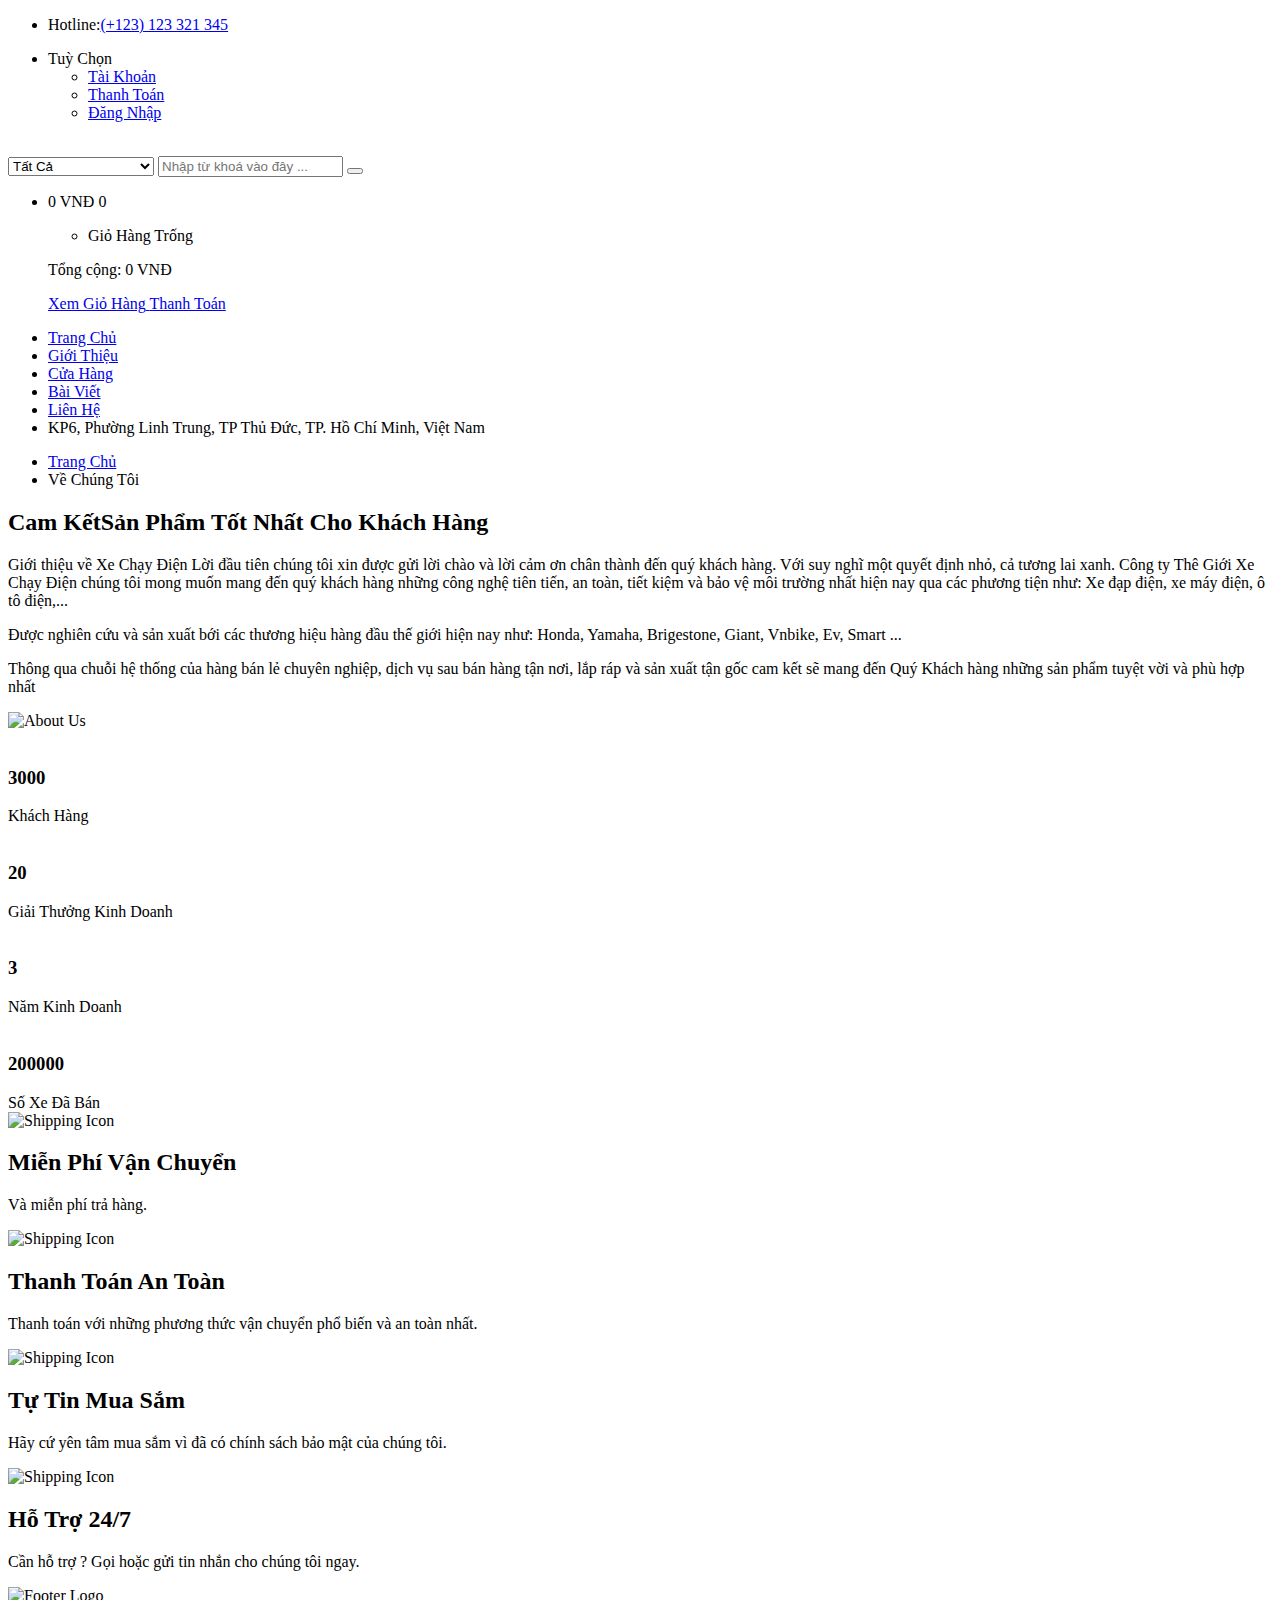
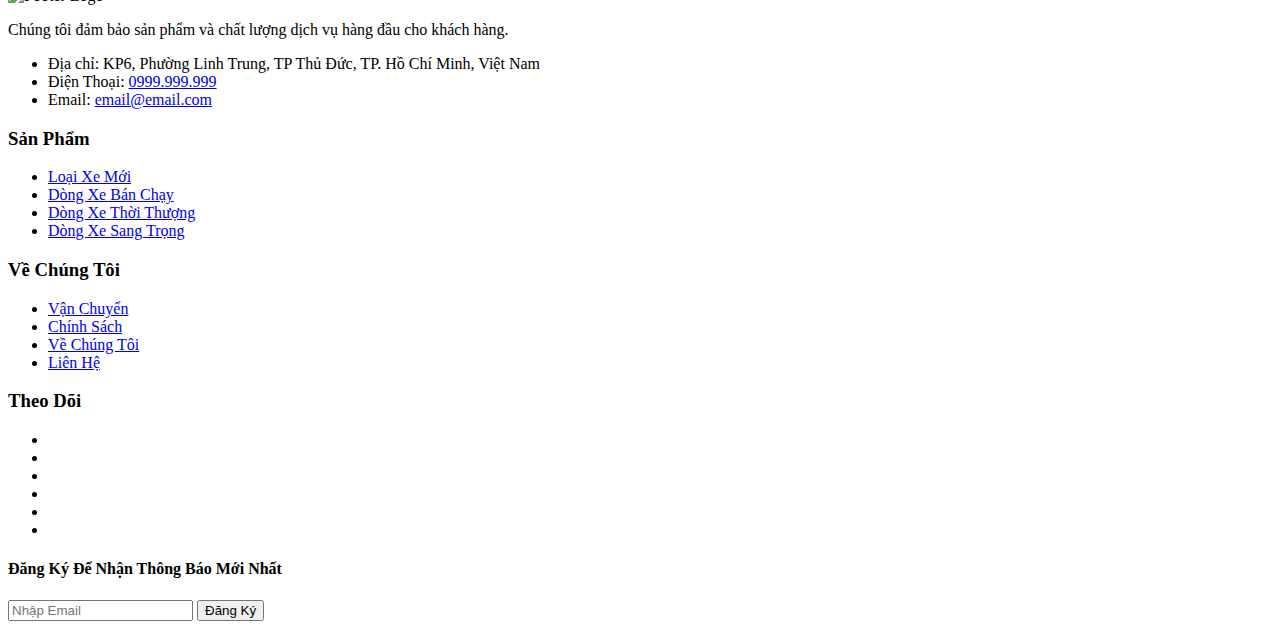
==== about-us.html @ d6931e8b "Thêm trang Giới Thiệu" ====
<!doctype html>
<html class="no-js" lang="zxx">
    
<!-- index-331:38-->
<head>
        <meta charset="utf-8">
        <meta http-equiv="x-ua-compatible" content="ie=edge">
        <title>Giới Thiệu</title>
        <meta name="description" content="">
        <meta name="viewport" content="width=device-width, initial-scale=1">
        <!-- Favicon -->
        <link rel="shortcut icon" type="image/x-icon" href="../images/favicon.png">
        <!-- Material Design Iconic Font-V2.2.0 -->
        <link rel="stylesheet" href="css/material-design-iconic-font.min.css">
        <!-- Font Awesome -->
        <link rel="stylesheet" href="css/font-awesome.min.css">
        <!-- Font Awesome Stars-->
        <link rel="stylesheet" href="css/fontawesome-stars.css">
        <!-- Meanmenu CSS -->
        <link rel="stylesheet" href="css/meanmenu.css">
        <!-- owl carousel CSS -->
        <link rel="stylesheet" href="css/owl.carousel.min.css">
        <!-- Slick Carousel CSS -->
        <link rel="stylesheet" href="css/slick.css">
        <!-- Animate CSS -->
        <link rel="stylesheet" href="css/animate.css">
        <!-- Jquery-ui CSS -->
        <link rel="stylesheet" href="css/jquery-ui.min.css">
        <!-- Venobox CSS -->
        <link rel="stylesheet" href="css/venobox.css">
        <!-- Nice Select CSS -->
        <link rel="stylesheet" href="css/nice-select.css">
        <!-- Magnific Popup CSS -->
        <link rel="stylesheet" href="css/magnific-popup.css">
        <!-- Bootstrap V4.1.3 Fremwork CSS -->
        <link rel="stylesheet" href="css/bootstrap.min.css">
        <!-- Helper CSS -->
        <link rel="stylesheet" href="css/helper.css">
        <!-- Main Style CSS -->
        <link rel="stylesheet" href="style.css">
        <link rel="stylesheet" href="css/responsive.css">
        <!-- Modernizr js -->
        <script src="js/vendor/modernizr-2.8.3.min.js"></script>
    </head>
    <body>
        <!-- Bắt đầu body -->
        <div class="body-wrapper">
            <!-- Header -->
            <header>
                <!-- Header-Top -->
                <div class="header-top">
                    <div class="container">
                        <div class="row">
                            <!-- Thành phần trái trên header-top -->
                            <div class="col-lg-3 col-md-4">
                                <div class="header-top-left">
                                    <ul class="phone-wrap">
                                        <li><span>Hotline:</span><a href="tel:0932003572">(+123) 123 321 345</a></li>
                                    </ul>
                                </div>
                            </div>
                            <!-- Thành phần phải trên header-top -->
                            <div class="col-lg-9 col-md-8">
                                <div class="header-top-right">
                                    <ul class="ht-menu">
                                        <!-- Tính năng -->
                                        <li>
                                            <div class="ht-setting-trigger"><span>Tuỳ Chọn</span></div>
                                            <div class="setting ht-setting">
                                                <ul class="ht-setting-list">
                                                    <li><a href="login.html">Tài Khoản</a></li>
                                                    <li><a href="checkout.html">Thanh Toán</a></li>
                                                    <li><a href="login.html">Đăng Nhập</a></li>
                                                </ul>
                                            </div>
                                        </li>
                                    </ul>
                                </div>
                            </div>
                        </div>
                    </div>
                </div>
                <!-- Bắt đầu header-main -->
                <div class="header-middle pl-sm-0 pr-sm-0 pl-xs-0 pr-xs-0">
                    <div class="container">
                        <div class="row">
                            <!-- Logo -->
                            <div class="col-lg-3">
                                <div class="logo pb-sm-30 pb-xs-30">
                                    <a href="trangchu.html">
                                        <img src="../images/menu/logo/1.png" alt="">
                                    </a>
                                </div>
                            </div>
                            <!-- Tìm kiếm -->
                            <div class="col-lg-9">
                                <form action="#" class="hm-searchbox">
                                    <select class="nice-select select-search-category">
                                        <option value="0">Tất Cả</option>                         
                                        <option value="10">Xe đạp điện Honda</option>                     
                                        <option value="17">Xe đạp điện Yamaha</option>                    
                                        <option value="20">Xe đạp điện Giant</option>                     
                                        <option value="21">Xe đạp điện Pega</option>                        
                                        <option value="22">Xe đạp điện DKBike</option>                
                                        <option value="23">Xe đạp điện Dibao</option>                     
                                        <option value="24">Xe đạp điện Xmen</option>                       
                                        <option value="25">Xe đạp điện Yadea</option>                        
                                    </select>
                                    <input type="text" placeholder="Nhập từ khoá vào đây ...">
                                    <button class="li-btn" type="submit"><i class="fa fa-search"></i></button>
                                </form>
                                <!-- Header Middle Searchbox Area End Here -->
                                <!-- Begin Header Middle Right Area -->
                                <div class="header-middle-right">
                                    <ul class="hm-menu">
                                    <!-- Begin Header Mini Cart Area -->
                                        <li class="hm-minicart">
                                            <div class="hm-minicart-trigger">
                                                <span class="item-icon"></span>
                                                <span class="item-text">0 VNĐ
                                                    <span class="cart-item-count">0</span>
                                                </span>
                                            </div>
                                            <span></span>
                                            <div class="minicart">
                                                <ul class="minicart-product-list">
                                                    <li>
                                                      <p>Giỏ Hàng Trống</p>
                                                    </li>
                                                </ul>
                                                <p class="minicart-total">Tổng cộng: <span>0 VNĐ</span></p>
                                                <div class="minicart-button">
                                                    <a href="checkout.html" class="li-button li-button-dark li-button-fullwidth li-button-sm">
                                                        <span>Xem Giỏ Hàng</span>
                                                    </a>
                                                    <a href="checkout.html" class="li-button li-button-fullwidth li-button-sm">
                                                        <span>Thanh Toán</span>
                                                    </a>
                                                </div>
                                            </div>
                                        </li>
                                        <!-- Header Mini Cart Area End Here -->
                                    </ul>
                                </div>
                                <!-- Header Middle Right Area End Here -->
                            </div>
                            <!-- Header Middle Right Area End Here -->
                        </div>
                    </div>
                </div>
                <!-- Header Middle Area End Here -->
                <!-- Begin Header Bottom Area -->
                <div class="header-bottom header-sticky stick d-none d-lg-block d-xl-block">
                    <div class="container">
                        <div class="row">
                            <div class="col-lg-12">
                                <!-- Begin Header Bottom Menu Area -->
                                <div class="hb-menu hb-menu-2">
                                    <nav>
                                        <ul>
                                        <li><a href="trangchu.html">Trang Chủ</a></li>
                                        <li><a href="about-us.html">Giới Thiệu</a></li>
                                        <li><a href="shop.html">Cửa Hàng</a></li>
                                        <li><a href="blogshop.html">Bài Viết</a>
                                        <li><a href="contact.html">Liên Hệ</a></li>
                                        <li class="hb-info f-right p-0 d-sm-none d-lg-block">
                                            <span>KP6, Phường Linh Trung, TP Thủ Đức, TP. Hồ Chí Minh, Việt Nam</span>
                                        </li>
                                            <!-- Header Bottom Menu Information Area End Here -->
                                        </ul>
                                    </nav>
                                </div>
                                <!-- Header Bottom Menu Area End Here -->
                            </div>
                        </div>
                    </div>
                </div>
                <!-- Header Bottom Area End Here -->
                <!-- Begin Mobile Menu Area -->
                <div class="mobile-menu-area d-lg-none d-xl-none col-12">
                    <div class="container"> 
                        <div class="row">
                            <div class="mobile-menu">
                            </div>
                        </div>
                    </div>
                </div>
                <!-- Mobile Menu Area End Here -->
            </header>
            <!-- Header Area End Here -->
            <!-- Begin Li's Breadcrumb Area -->
            <div class="breadcrumb-area">
                <div class="container">
                    <div class="breadcrumb-content">
                        <ul>
                            <li><a href="trangchu.html">Trang Chủ</a></li>
                            <li class="active">Về Chúng Tôi</li>
                        </ul>
                    </div>
                </div>
            </div>
            <!-- Li's Breadcrumb Area End Here -->
            <!-- about wrapper start -->
            <div class="about-us-wrapper pt-60 pb-40">
                <div class="container">
                    <div class="row">
                        <!-- About Text Start -->
                        <div class="col-lg-6 order-last order-lg-first">
                            <div class="about-text-wrap">
                                <h2><span>Cam Kết</span>Sản Phẩm Tốt Nhất Cho Khách Hàng</h2>
                                <p>Giới thiệu về Xe Chạy Điện
                                    Lời đầu tiên chúng tôi xin được gửi lời chào và lời cảm ơn chân thành đến quý khách hàng. Với suy nghĩ một quyết định nhỏ, cả tương lai xanh. Công ty Thê Giới Xe Chạy Điện chúng tôi mong muốn mang đến quý khách hàng những công nghệ tiên tiến, an toàn, tiết kiệm và bảo vệ môi trường nhất hiện nay qua các phương tiện như: Xe đạp điện, xe máy điện, ô tô điện,...
                                </p>
                                <p>Được nghiên cứu và sản xuất bới các thương hiệu hàng đầu thế giới hiện nay như: Honda, Yamaha, Brigestone, Giant, Vnbike, Ev, Smart ...</p>
                                <p> Thông qua chuỗi hệ thống của hàng bán lẻ chuyên nghiệp, dịch vụ sau bán hàng tận nơi, lắp ráp và sản xuất tận gốc cam kết sẽ mang đến Quý Khách hàng những sản phẩm tuyệt vời và phù hợp nhất</p>
                            </div>
                        </div>
                        <!-- About Text End -->
                        <!-- About Image Start -->
                        <div class="col-lg-5 col-md-10">
                            <div class="about-image-wrap">
                                <img class="img-full" src="images/product/large-size/13.jpg" alt="About Us" />
                            </div>
                        </div>
                        <!-- About Image End -->
                    </div>
                </div>
            </div>
            <!-- about wrapper end -->
            <!-- Begin Counterup Area -->
            <div class="counterup-area">
                <div class="container-fluid p-0">
                    <div class="row no-gutters">
                        <div class="col-lg-3 col-md-6">
                            <!-- Begin Limupa Counter Area -->
                            <div class="limupa-counter white-smoke-bg">
                                <div class="container">
                                    <div class="counter-img">
                                        <img src="images/about-us/icon/1.png" alt="">
                                    </div>
                                    <div class="counter-info">
                                        <div class="counter-number">
                                            <h3 class="counter">3000</h3>
                                        </div>
                                        <div class="counter-text">
                                            <span>Khách Hàng</span>
                                        </div>
                                    </div>
                                </div>
                            </div>
                            <!-- limupa Counter Area End Here -->
                        </div>
                        <div class="col-lg-3 col-md-6">
                            <!-- Begin limupa Counter Area -->
                            <div class="limupa-counter gray-bg">
                                <div class="counter-img">
                                    <img src="images/about-us/icon/2.png" alt="">
                                </div>
                                <div class="counter-info">
                                    <div class="counter-number">
                                        <h3 class="counter">20</h3>
                                    </div>
                                    <div class="counter-text">
                                        <span>Giải Thưởng Kinh Doanh</span>
                                    </div>
                                </div>
                            </div>
                            <!-- limupa Counter Area End Here -->
                        </div>
                        <div class="col-lg-3 col-md-6">
                            <!-- Begin limupa Counter Area -->
                            <div class="limupa-counter white-smoke-bg">
                                <div class="counter-img">
                                    <img src="images/about-us/icon/3.png" alt="">
                                </div>
                                <div class="counter-info">
                                    <div class="counter-number">
                                        <h3 class="counter">3</h3>
                                    </div>
                                    <div class="counter-text">
                                        <span>Năm Kinh Doanh</span>
                                    </div>
                                </div>
                            </div>
                            <!-- limupa Counter Area End Here -->
                        </div>
                        <div class="col-lg-3 col-md-6">
                            <!-- Begin limupa Counter Area -->
                            <div class="limupa-counter gray-bg">
                                <div class="counter-img">
                                    <img src="images/about-us/icon/4.png" alt="">
                                </div>
                                <div class="counter-info">
                                    <div class="counter-number">
                                        <h3 class="counter">200000</h3>
                                    </div>
                                    <div class="counter-text">
                                        <span>Số Xe Đã Bán</span>
                                    </div>
                                </div>
                            </div>
                            <!-- limupa Counter Area End Here -->
                        </div>
                    </div>
                </div>
            </div>
            <!-- Counterup Area End Here -->
         <!-- Begin Footer Area -->
         <div class="footer">
            <!-- Begin Footer Static Top Area -->
            <div class="footer-static-top footer-static-top-3 pt-xs-50 pb-xs-10">
                <div class="container">
                    <!-- Begin Footer Shipping Area -->
                    <div class="footer-shipping pb-xs-0">
                        <div class="row">
                            <!-- Begin Li's Shipping Inner Box Area -->
                            <div class="col-lg-3 col-md-3 col-sm-6 pb-xs-45">
                                <div class="li-shipping-inner-box">
                                    <div class="shipping-icon">
                                        <img src="images/shipping-icon/1.png" alt="Shipping Icon">
                                    </div>
                                    <div class="shipping-text">
                                        <h2>Miễn Phí Vận Chuyển</h2>
                                        <p>Và miễn phí trả hàng.</p>
                                    </div>
                                </div>
                            </div>
                            <!-- Li's Shipping Inner Box Area End Here -->
                            <!-- Begin Li's Shipping Inner Box Area -->
                            <div class="col-lg-3 col-md-3 col-sm-6 pb-xs-45">
                                <div class="li-shipping-inner-box">
                                    <div class="shipping-icon">
                                        <img src="images/shipping-icon/2.png" alt="Shipping Icon">
                                    </div>
                                    <div class="shipping-text">
                                        <h2>Thanh Toán An Toàn</h2>
                                        <p>Thanh toán với những phương thức vận chuyển phổ biến và an toàn nhất.</p>
                                    </div>
                                </div>
                            </div>
                            <!-- Li's Shipping Inner Box Area End Here -->
                            <!-- Begin Li's Shipping Inner Box Area -->
                            <div class="col-lg-3 col-md-3 col-sm-6 pb-xs-45">
                                <div class="li-shipping-inner-box">
                                    <div class="shipping-icon">
                                        <img src="images/shipping-icon/3.png" alt="Shipping Icon">
                                    </div>
                                    <div class="shipping-text">
                                        <h2>Tự Tin Mua Sắm</h2>
                                        <p>Hãy cứ yên tâm mua sắm vì đã có chính sách bảo mật của chúng tôi.</p>
                                    </div>
                                </div>
                            </div>
                            <!-- Li's Shipping Inner Box Area End Here -->
                            <!-- Begin Li's Shipping Inner Box Area -->
                            <div class="col-lg-3 col-md-3 col-sm-6">
                                <div class="li-shipping-inner-box last-child">
                                    <div class="shipping-icon">
                                        <img src="images/shipping-icon/4.png" alt="Shipping Icon">
                                    </div>
                                    <div class="shipping-text">
                                        <h2>Hỗ Trợ 24/7</h2>
                                        <p>Cần hỗ trợ ? Gọi hoặc gửi tin nhắn cho chúng tôi ngay.</p>
                                    </div>
                                </div>
                            </div>
                            <!-- Li's Shipping Inner Box Area End Here -->
                        </div>
                    </div>
                    <!-- Footer Shipping Area End Here -->
                </div>
            </div>
            <!-- Footer Static Top Area End Here -->
            <!-- Begin Footer Static Middle Area -->
            <div class="footer-static-middle">
                <div class="container">
                    <div class="footer-logo-wrap pt-50 pb-35">
                        <div class="row">
                            <!-- Begin Footer Logo Area -->
                            <div class="col-lg-4 col-md-6">
                                <div class="footer-logo">
                                    <img src="../images/menu/logo/1.jpg" alt="Footer Logo">
                                    <p class="info">
                                        Chúng tôi đảm bảo sản phẩm và chất lượng dịch vụ hàng đầu cho khách hàng.
                                    </p>
                                </div>
                                <ul class="des">
                                    <li>
                                        <span>Địa chỉ: </span>
                                        KP6, Phường Linh Trung, TP Thủ Đức, TP. Hồ Chí Minh, Việt Nam
                                    </li>
                                    <li>
                                        <span>Điện Thoại: </span>
                                        <a href="#">0999.999.999</a>
                                    </li>
                                    <li>
                                        <span>Email: </span>
                                        <a href="mailto://info@yourdomain.com">email@email.com</a>
                                    </li>
                                </ul>
                            </div>
                            <!-- Footer Logo Area End Here -->
                            <!-- Begin Footer Block Area -->
                            <div class="col-lg-2 col-md-3 col-sm-6">
                                <div class="footer-block">
                                    <h3 class="footer-block-title">Sản Phẩm</h3>
                                    <ul>
                                        <li><a href="#">Loại Xe Mới</a></li>
                                        <li><a href="#">Dòng Xe Bán Chạy</a></li>
                                        <li><a href="#">Dòng Xe Thời Thượng</a></li>
                                        <li><a href="#">Dòng Xe Sang Trọng</a></li>
                                    </ul>
                                </div>
                            </div>
                            <!-- Footer Block Area End Here -->
                            <!-- Begin Footer Block Area -->
                            <div class="col-lg-2 col-md-3 col-sm-6">
                                <div class="footer-block">
                                    <h3 class="footer-block-title">Về Chúng Tôi</h3>
                                    <ul>
                                        <li><a href="#">Vận Chuyển</a></li>
                                        <li><a href="#">Chính Sách</a></li>
                                        <li><a href="#">Về Chúng Tôi</a></li>
                                        <li><a href="#">Liên Hệ</a></li>
                                    </ul>
                                </div>
                            </div>
                            <!-- Footer Block Area End Here -->
                            <!-- Begin Footer Block Area -->
                            <div class="col-lg-4">
                                <div class="footer-block">
                                    <h3 class="footer-block-title">Theo Dõi</h3>
                                    <ul class="social-link">
                                        <li class="twitter">
                                            <a href="https://twitter.com/" data-toggle="tooltip" target="_blank" title="Twitter">
                                                <i class="fa fa-twitter"></i>
                                            </a>
                                        </li>
                                        <li class="rss">
                                            <a href="https://rss.com/" data-toggle="tooltip" target="_blank" title="RSS">
                                                <i class="fa fa-rss"></i>
                                            </a>
                                        </li>
                                        <li class="google-plus">
                                            <a href="https://www.plus.google.com/discover" data-toggle="tooltip" target="_blank" title="Google +">
                                                <i class="fa fa-google-plus"></i>
                                            </a>
                                        </li>
                                        <li class="facebook">
                                            <a href="https://www.facebook.com/" data-toggle="tooltip" target="_blank" title="Facebook">
                                                <i class="fa fa-facebook"></i>
                                            </a>
                                        </li>
                                        <li class="youtube">
                                            <a href="https://www.youtube.com/" data-toggle="tooltip" target="_blank" title="Youtube">
                                                <i class="fa fa-youtube"></i>
                                            </a>
                                        </li>
                                        <li class="instagram">
                                            <a href="https://www.instagram.com/" data-toggle="tooltip" target="_blank" title="Instagram">
                                                <i class="fa fa-instagram"></i>
                                            </a>
                                        </li>
                                    </ul>
                                </div>
                                <!-- Begin Footer Newsletter Area -->
                                <div class="footer-newsletter">
                                    <h4>Đăng Ký Để Nhận Thông Báo Mới Nhất</h4>
                                    <form action="#" method="post" id="mc-embedded-subscribe-form" name="mc-embedded-subscribe-form" class="footer-subscribe-form validate" target="_blank" novalidate>
                                       <div id="mc_embed_signup_scroll">
                                          <div id="mc-form" class="mc-form subscribe-form form-group" >
                                            <input id="mc-email" type="email" autocomplete="off" placeholder="Nhập Email" />
                                            <button  class="btn" id="mc-submit">Đăng Ký</button>
                                          </div>
                                       </div>
                                    </form>
                                </div>
                                <!-- Footer Newsletter Area End Here -->
                            </div>
                            <!-- Footer Block Area End Here -->
        </div>
        <!-- Body Wrapper End Here -->
        <!-- jQuery-V1.12.4 -->
        <script src="js/vendor/jquery-1.12.4.min.js"></script>
        <!-- Popper js -->
        <script src="js/vendor/popper.min.js"></script>
        <!-- Bootstrap V4.1.3 Fremwork js -->
        <script src="js/bootstrap.min.js"></script>
        <!-- Ajax Mail js -->
        <script src="js/ajax-mail.js"></script>
        <!-- Meanmenu js -->
        <script src="js/jquery.meanmenu.min.js"></script>
        <!-- Wow.min js -->
        <script src="js/wow.min.js"></script>
        <!-- Slick Carousel js -->
        <script src="js/slick.min.js"></script>
        <!-- Owl Carousel-2 js -->
        <script src="js/owl.carousel.min.js"></script>
        <!-- Magnific popup js -->
        <script src="js/jquery.magnific-popup.min.js"></script>
        <!-- Isotope js -->
        <script src="js/isotope.pkgd.min.js"></script>
        <!-- Imagesloaded js -->
        <script src="js/imagesloaded.pkgd.min.js"></script>
        <!-- Mixitup js -->
        <script src="js/jquery.mixitup.min.js"></script>
        <!-- Countdown -->
        <script src="js/jquery.countdown.min.js"></script>
        <!-- Counterup -->
        <script src="js/jquery.counterup.min.js"></script>
        <!-- Waypoints -->
        <script src="js/waypoints.min.js"></script>
        <!-- Barrating -->
        <script src="js/jquery.barrating.min.js"></script>
        <!-- Jquery-ui -->
        <script src="js/jquery-ui.min.js"></script>
        <!-- Venobox -->
        <script src="js/venobox.min.js"></script>
        <!-- Nice Select js -->
        <script src="js/jquery.nice-select.min.js"></script>
        <!-- ScrollUp js -->
        <script src="js/scrollUp.min.js"></script>
        <!-- Main/Activator js -->
        <script src="js/main.js"></script>
    </body>

<!-- about-us32:14-->
</html>
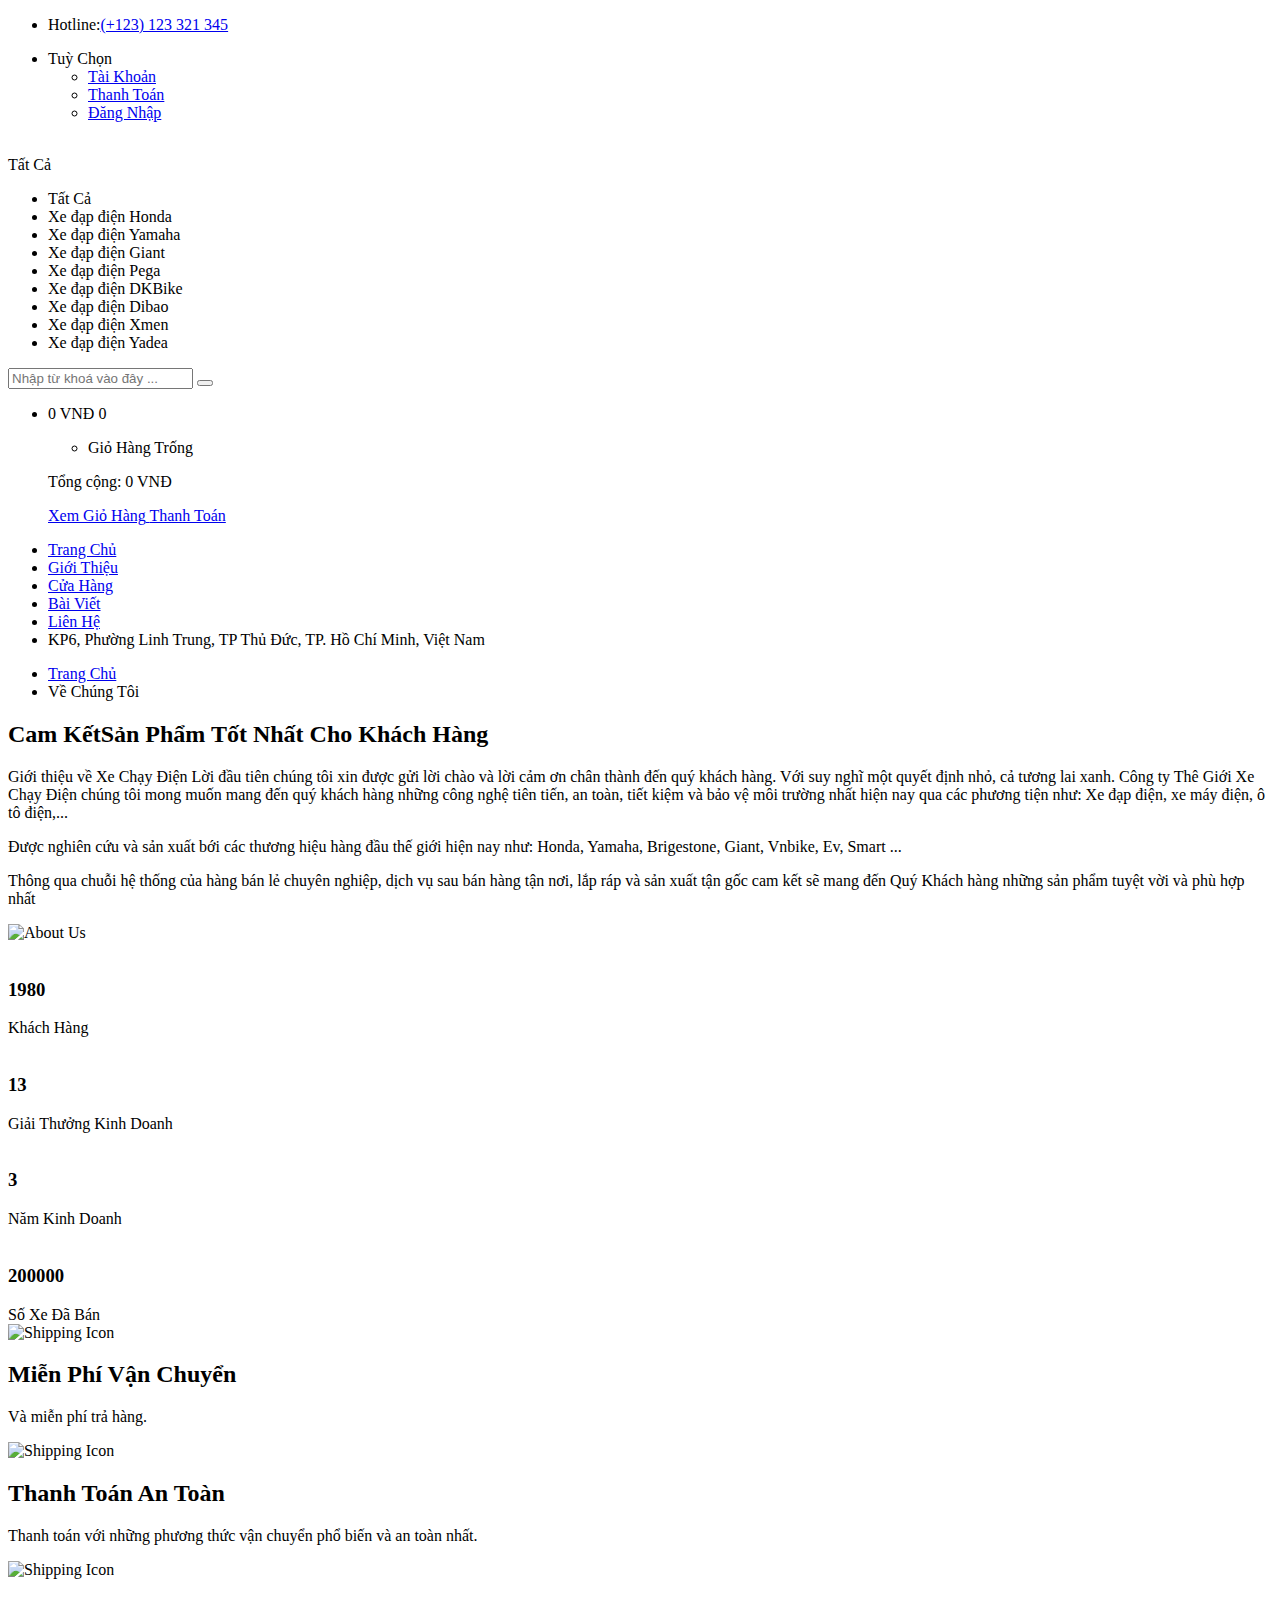
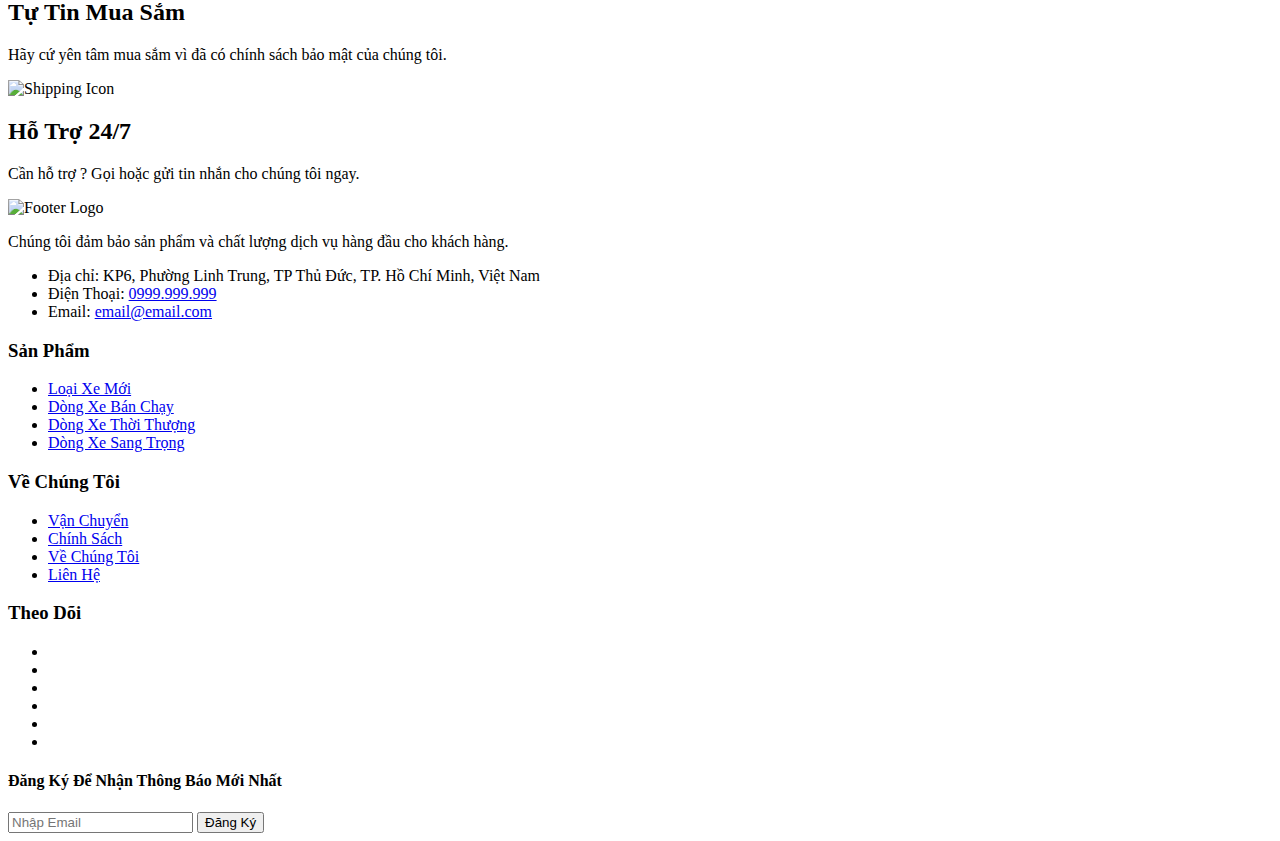
==== commit d2f19474: "Update about-us.html" ====
--- a/about-us.html
+++ b/about-us.html
@@ -161,7 +161,7 @@
                                         <li><a href="trangchu.html">Trang Chủ</a></li>
                                         <li><a href="about-us.html">Giới Thiệu</a></li>
                                         <li><a href="shop.html">Cửa Hàng</a></li>
-                                        <li><a href="blogshop.html">Bài Viết</a>
+                                        <li><a href="blogspots.html">Bài Viết</a>
                                         <li><a href="contact.html">Liên Hệ</a></li>
                                         <li class="hb-info f-right p-0 d-sm-none d-lg-block">
                                             <span>KP6, Phường Linh Trung, TP Thủ Đức, TP. Hồ Chí Minh, Việt Nam</span>
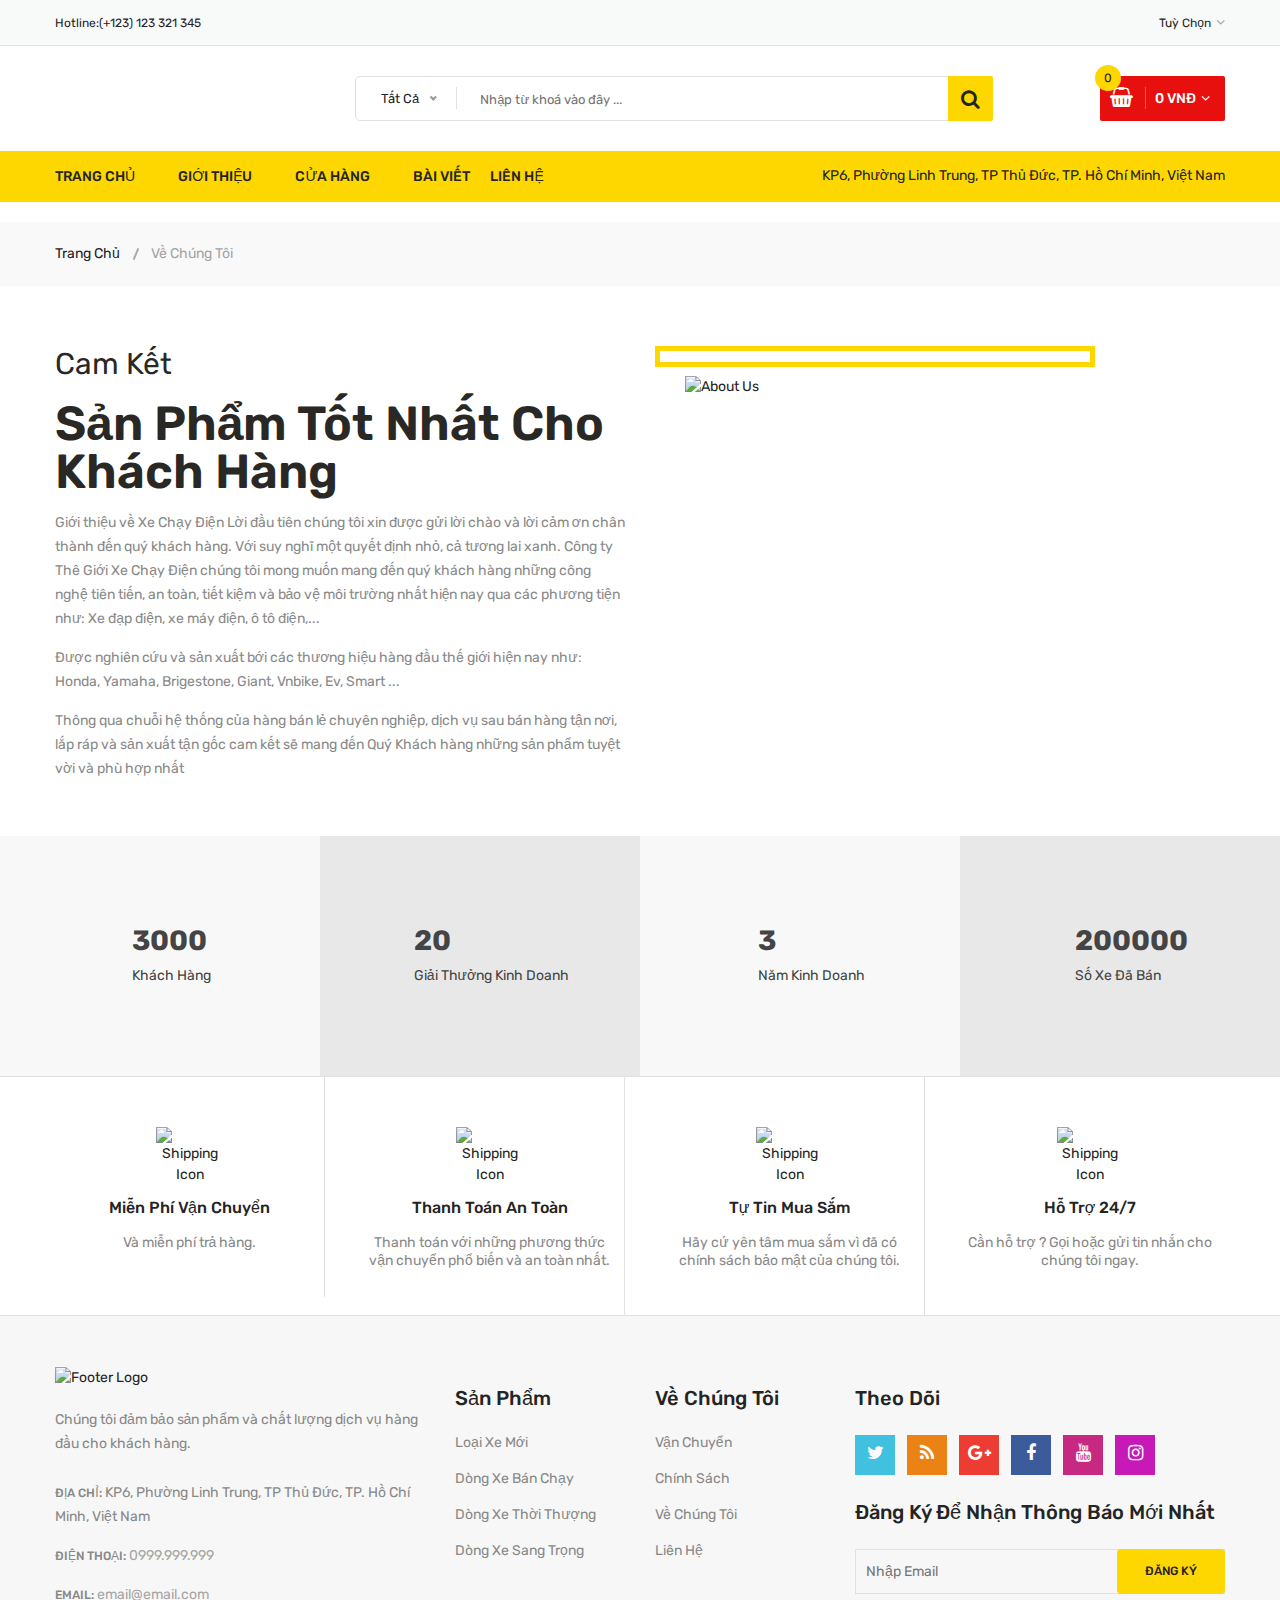
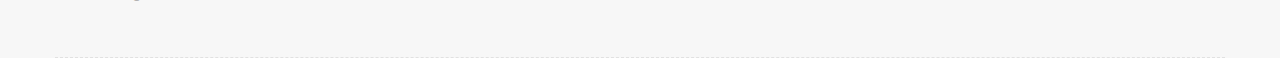
==== commit b0b1bcbf: "chỉnh sửa các trang html" ====
--- a/about-us.html
+++ b/about-us.html
@@ -130,7 +130,7 @@
                                                 </ul>
                                                 <p class="minicart-total">Tổng cộng: <span>0 VNĐ</span></p>
                                                 <div class="minicart-button">
-                                                    <a href="checkout.html" class="li-button li-button-dark li-button-fullwidth li-button-sm">
+                                                    <a href="shopping-cart.html" class="li-button li-button-dark li-button-fullwidth li-button-sm">
                                                         <span>Xem Giỏ Hàng</span>
                                                     </a>
                                                     <a href="checkout.html" class="li-button li-button-fullwidth li-button-sm">
@@ -219,7 +219,7 @@
                         <!-- About Image Start -->
                         <div class="col-lg-5 col-md-10">
                             <div class="about-image-wrap">
-                                <img class="img-full" src="images/product/large-size/13.jpg" alt="About Us" />
+                                <img class="img-full" src="images/product/xe/1.jpg" alt="About Us" />
                             </div>
                         </div>
                         <!-- About Image End -->
--- a/css/material-design-iconic-font.min.css
+++ b/css/material-design-iconic-font.min.css
@@ -0,0 +1 @@
+@font-face{font-family:Material-Design-Iconic-Font;src:url(../fonts/Material-Design-Iconic-Fontd1f1.woff2?v=2.2.0) format('woff2'),url(../fonts/Material-Design-Iconic-Fontd1f1.woff?v=2.2.0) format('woff'),url(../fonts/Material-Design-Iconic-Fontd1f1.ttf?v=2.2.0) format('truetype')}.zmdi{display:inline-block;font:normal normal normal 14px/1 'Material-Design-Iconic-Font';font-size:inherit;text-rendering:auto;-webkit-font-smoothing:antialiased;-moz-osx-font-smoothing:grayscale}.zmdi-hc-lg{font-size:1.33333333em;line-height:.75em;vertical-align:-15%}.zmdi-hc-2x{font-size:2em}.zmdi-hc-3x{font-size:3em}.zmdi-hc-4x{font-size:4em}.zmdi-hc-5x{font-size:5em}.zmdi-hc-fw{width:1.28571429em;text-align:center}.zmdi-hc-ul{padding-left:0;margin-left:2.14285714em;list-style-type:none}.zmdi-hc-ul>li{position:relative}.zmdi-hc-li{position:absolute;left:-2.14285714em;width:2.14285714em;top:.14285714em;text-align:center}.zmdi-hc-li.zmdi-hc-lg{left:-1.85714286em}.zmdi-hc-border{padding:.1em .25em;border:solid .1em #9e9e9e;border-radius:2px}.zmdi-hc-border-circle{padding:.1em .25em;border:solid .1em #9e9e9e;border-radius:50%}.zmdi.pull-left{float:left;margin-right:.15em}.zmdi.pull-right{float:right;margin-left:.15em}.zmdi-hc-spin{-webkit-animation:zmdi-spin 1.5s infinite linear;animation:zmdi-spin 1.5s infinite linear}.zmdi-hc-spin-reverse{-webkit-animation:zmdi-spin-reverse 1.5s infinite linear;animation:zmdi-spin-reverse 1.5s infinite linear}@-webkit-keyframes zmdi-spin{0%{-webkit-transform:rotate(0deg);transform:rotate(0deg)}100%{-webkit-transform:rotate(359deg);transform:rotate(359deg)}}@keyframes zmdi-spin{0%{-webkit-transform:rotate(0deg);transform:rotate(0deg)}100%{-webkit-transform:rotate(359deg);transform:rotate(359deg)}}@-webkit-keyframes zmdi-spin-reverse{0%{-webkit-transform:rotate(0deg);transform:rotate(0deg)}100%{-webkit-transform:rotate(-359deg);transform:rotate(-359deg)}}@keyframes zmdi-spin-reverse{0%{-webkit-transform:rotate(0deg);transform:rotate(0deg)}100%{-webkit-transform:rotate(-359deg);transform:rotate(-359deg)}}.zmdi-hc-rotate-90{-webkit-transform:rotate(90deg);-ms-transform:rotate(90deg);transform:rotate(90deg)}.zmdi-hc-rotate-180{-webkit-transform:rotate(180deg);-ms-transform:rotate(180deg);transform:rotate(180deg)}.zmdi-hc-rotate-270{-webkit-transform:rotate(270deg);-ms-transform:rotate(270deg);transform:rotate(270deg)}.zmdi-hc-flip-horizontal{-webkit-transform:scale(-1,1);-ms-transform:scale(-1,1);transform:scale(-1,1)}.zmdi-hc-flip-vertical{-webkit-transform:scale(1,-1);-ms-transform:scale(1,-1);transform:scale(1,-1)}.zmdi-hc-stack{position:relative;display:inline-block;width:2em;height:2em;line-height:2em;vertical-align:middle}.zmdi-hc-stack-1x,.zmdi-hc-stack-2x{position:absolute;left:0;width:100%;text-align:center}.zmdi-hc-stack-1x{line-height:inherit}.zmdi-hc-stack-2x{font-size:2em}.zmdi-hc-inverse{color:#fff}.zmdi-3d-rotation:before{content:'\f101'}.zmdi-airplane-off:before{content:'\f102'}.zmdi-airplane:before{content:'\f103'}.zmdi-album:before{content:'\f104'}.zmdi-archive:before{content:'\f105'}.zmdi-assignment-account:before{content:'\f106'}.zmdi-assignment-alert:before{content:'\f107'}.zmdi-assignment-check:before{content:'\f108'}.zmdi-assignment-o:before{content:'\f109'}.zmdi-assignment-return:before{content:'\f10a'}.zmdi-assignment-returned:before{content:'\f10b'}.zmdi-assignment:before{content:'\f10c'}.zmdi-attachment-alt:before{content:'\f10d'}.zmdi-attachment:before{content:'\f10e'}.zmdi-audio:before{content:'\f10f'}.zmdi-badge-check:before{content:'\f110'}.zmdi-balance-wallet:before{content:'\f111'}.zmdi-balance:before{content:'\f112'}.zmdi-battery-alert:before{content:'\f113'}.zmdi-battery-flash:before{content:'\f114'}.zmdi-battery-unknown:before{content:'\f115'}.zmdi-battery:before{content:'\f116'}.zmdi-bike:before{content:'\f117'}.zmdi-block-alt:before{content:'\f118'}.zmdi-block:before{content:'\f119'}.zmdi-boat:before{content:'\f11a'}.zmdi-book-image:before{content:'\f11b'}.zmdi-book:before{content:'\f11c'}.zmdi-bookmark-outline:before{content:'\f11d'}.zmdi-bookmark:before{content:'\f11e'}.zmdi-brush:before{content:'\f11f'}.zmdi-bug:before{content:'\f120'}.zmdi-bus:before{content:'\f121'}.zmdi-cake:before{content:'\f122'}.zmdi-car-taxi:before{content:'\f123'}.zmdi-car-wash:before{content:'\f124'}.zmdi-car:before{content:'\f125'}.zmdi-card-giftcard:before{content:'\f126'}.zmdi-card-membership:before{content:'\f127'}.zmdi-card-travel:before{content:'\f128'}.zmdi-card:before{content:'\f129'}.zmdi-case-check:before{content:'\f12a'}.zmdi-case-download:before{content:'\f12b'}.zmdi-case-play:before{content:'\f12c'}.zmdi-case:before{content:'\f12d'}.zmdi-cast-connected:before{content:'\f12e'}.zmdi-cast:before{content:'\f12f'}.zmdi-chart-donut:before{content:'\f130'}.zmdi-chart:before{content:'\f131'}.zmdi-city-alt:before{content:'\f132'}.zmdi-city:before{content:'\f133'}.zmdi-close-circle-o:before{content:'\f134'}.zmdi-close-circle:before{content:'\f135'}.zmdi-close:before{content:'\f136'}.zmdi-cocktail:before{content:'\f137'}.zmdi-code-setting:before{content:'\f138'}.zmdi-code-smartphone:before{content:'\f139'}.zmdi-code:before{content:'\f13a'}.zmdi-coffee:before{content:'\f13b'}.zmdi-collection-bookmark:before{content:'\f13c'}.zmdi-collection-case-play:before{content:'\f13d'}.zmdi-collection-folder-image:before{content:'\f13e'}.zmdi-collection-image-o:before{content:'\f13f'}.zmdi-collection-image:before{content:'\f140'}.zmdi-collection-item-1:before{content:'\f141'}.zmdi-collection-item-2:before{content:'\f142'}.zmdi-collection-item-3:before{content:'\f143'}.zmdi-collection-item-4:before{content:'\f144'}.zmdi-collection-item-5:before{content:'\f145'}.zmdi-collection-item-6:before{content:'\f146'}.zmdi-collection-item-7:before{content:'\f147'}.zmdi-collection-item-8:before{content:'\f148'}.zmdi-collection-item-9-plus:before{content:'\f149'}.zmdi-collection-item-9:before{content:'\f14a'}.zmdi-collection-item:before{content:'\f14b'}.zmdi-collection-music:before{content:'\f14c'}.zmdi-collection-pdf:before{content:'\f14d'}.zmdi-collection-plus:before{content:'\f14e'}.zmdi-collection-speaker:before{content:'\f14f'}.zmdi-collection-text:before{content:'\f150'}.zmdi-collection-video:before{content:'\f151'}.zmdi-compass:before{content:'\f152'}.zmdi-cutlery:before{content:'\f153'}.zmdi-delete:before{content:'\f154'}.zmdi-dialpad:before{content:'\f155'}.zmdi-dns:before{content:'\f156'}.zmdi-drink:before{content:'\f157'}.zmdi-edit:before{content:'\f158'}.zmdi-email-open:before{content:'\f159'}.zmdi-email:before{content:'\f15a'}.zmdi-eye-off:before{content:'\f15b'}.zmdi-eye:before{content:'\f15c'}.zmdi-eyedropper:before{content:'\f15d'}.zmdi-favorite-outline:before{content:'\f15e'}.zmdi-favorite:before{content:'\f15f'}.zmdi-filter-list:before{content:'\f160'}.zmdi-fire:before{content:'\f161'}.zmdi-flag:before{content:'\f162'}.zmdi-flare:before{content:'\f163'}.zmdi-flash-auto:before{content:'\f164'}.zmdi-flash-off:before{content:'\f165'}.zmdi-flash:before{content:'\f166'}.zmdi-flip:before{content:'\f167'}.zmdi-flower-alt:before{content:'\f168'}.zmdi-flower:before{content:'\f169'}.zmdi-font:before{content:'\f16a'}.zmdi-fullscreen-alt:before{content:'\f16b'}.zmdi-fullscreen-exit:before{content:'\f16c'}.zmdi-fullscreen:before{content:'\f16d'}.zmdi-functions:before{content:'\f16e'}.zmdi-gas-station:before{content:'\f16f'}.zmdi-gesture:before{content:'\f170'}.zmdi-globe-alt:before{content:'\f171'}.zmdi-globe-lock:before{content:'\f172'}.zmdi-globe:before{content:'\f173'}.zmdi-graduation-cap:before{content:'\f174'}.zmdi-home:before{content:'\f175'}.zmdi-hospital-alt:before{content:'\f176'}.zmdi-hospital:before{content:'\f177'}.zmdi-hotel:before{content:'\f178'}.zmdi-hourglass-alt:before{content:'\f179'}.zmdi-hourglass-outline:before{content:'\f17a'}.zmdi-hourglass:before{content:'\f17b'}.zmdi-http:before{content:'\f17c'}.zmdi-image-alt:before{content:'\f17d'}.zmdi-image-o:before{content:'\f17e'}.zmdi-image:before{content:'\f17f'}.zmdi-inbox:before{content:'\f180'}.zmdi-invert-colors-off:before{content:'\f181'}.zmdi-invert-colors:before{content:'\f182'}.zmdi-key:before{content:'\f183'}.zmdi-label-alt-outline:before{content:'\f184'}.zmdi-label-alt:before{content:'\f185'}.zmdi-label-heart:before{content:'\f186'}.zmdi-label:before{content:'\f187'}.zmdi-labels:before{content:'\f188'}.zmdi-lamp:before{content:'\f189'}.zmdi-landscape:before{content:'\f18a'}.zmdi-layers-off:before{content:'\f18b'}.zmdi-layers:before{content:'\f18c'}.zmdi-library:before{content:'\f18d'}.zmdi-link:before{content:'\f18e'}.zmdi-lock-open:before{content:'\f18f'}.zmdi-lock-outline:before{content:'\f190'}.zmdi-lock:before{content:'\f191'}.zmdi-mail-reply-all:before{content:'\f192'}.zmdi-mail-reply:before{content:'\f193'}.zmdi-mail-send:before{content:'\f194'}.zmdi-mall:before{content:'\f195'}.zmdi-map:before{content:'\f196'}.zmdi-menu:before{content:'\f197'}.zmdi-money-box:before{content:'\f198'}.zmdi-money-off:before{content:'\f199'}.zmdi-money:before{content:'\f19a'}.zmdi-more-vert:before{content:'\f19b'}.zmdi-more:before{content:'\f19c'}.zmdi-movie-alt:before{content:'\f19d'}.zmdi-movie:before{content:'\f19e'}.zmdi-nature-people:before{content:'\f19f'}.zmdi-nature:before{content:'\f1a0'}.zmdi-navigation:before{content:'\f1a1'}.zmdi-open-in-browser:before{content:'\f1a2'}.zmdi-open-in-new:before{content:'\f1a3'}.zmdi-palette:before{content:'\f1a4'}.zmdi-parking:before{content:'\f1a5'}.zmdi-pin-account:before{content:'\f1a6'}.zmdi-pin-assistant:before{content:'\f1a7'}.zmdi-pin-drop:before{content:'\f1a8'}.zmdi-pin-help:before{content:'\f1a9'}.zmdi-pin-off:before{content:'\f1aa'}.zmdi-pin:before{content:'\f1ab'}.zmdi-pizza:before{content:'\f1ac'}.zmdi-plaster:before{content:'\f1ad'}.zmdi-power-setting:before{content:'\f1ae'}.zmdi-power:before{content:'\f1af'}.zmdi-print:before{content:'\f1b0'}.zmdi-puzzle-piece:before{content:'\f1b1'}.zmdi-quote:before{content:'\f1b2'}.zmdi-railway:before{content:'\f1b3'}.zmdi-receipt:before{content:'\f1b4'}.zmdi-refresh-alt:before{content:'\f1b5'}.zmdi-refresh-sync-alert:before{content:'\f1b6'}.zmdi-refresh-sync-off:before{content:'\f1b7'}.zmdi-refresh-sync:before{content:'\f1b8'}.zmdi-refresh:before{content:'\f1b9'}.zmdi-roller:before{content:'\f1ba'}.zmdi-ruler:before{content:'\f1bb'}.zmdi-scissors:before{content:'\f1bc'}.zmdi-screen-rotation-lock:before{content:'\f1bd'}.zmdi-screen-rotation:before{content:'\f1be'}.zmdi-search-for:before{content:'\f1bf'}.zmdi-search-in-file:before{content:'\f1c0'}.zmdi-search-in-page:before{content:'\f1c1'}.zmdi-search-replace:before{content:'\f1c2'}.zmdi-search:before{content:'\f1c3'}.zmdi-seat:before{content:'\f1c4'}.zmdi-settings-square:before{content:'\f1c5'}.zmdi-settings:before{content:'\f1c6'}.zmdi-shield-check:before{content:'\f1c7'}.zmdi-shield-security:before{content:'\f1c8'}.zmdi-shopping-basket:before{content:'\f1c9'}.zmdi-shopping-cart-plus:before{content:'\f1ca'}.zmdi-shopping-cart:before{content:'\f1cb'}.zmdi-sign-in:before{content:'\f1cc'}.zmdi-sort-amount-asc:before{content:'\f1cd'}.zmdi-sort-amount-desc:before{content:'\f1ce'}.zmdi-sort-asc:before{content:'\f1cf'}.zmdi-sort-desc:before{content:'\f1d0'}.zmdi-spellcheck:before{content:'\f1d1'}.zmdi-storage:before{content:'\f1d2'}.zmdi-store-24:before{content:'\f1d3'}.zmdi-store:before{content:'\f1d4'}.zmdi-subway:before{content:'\f1d5'}.zmdi-sun:before{content:'\f1d6'}.zmdi-tab-unselected:before{content:'\f1d7'}.zmdi-tab:before{content:'\f1d8'}.zmdi-tag-close:before{content:'\f1d9'}.zmdi-tag-more:before{content:'\f1da'}.zmdi-tag:before{content:'\f1db'}.zmdi-thumb-down:before{content:'\f1dc'}.zmdi-thumb-up-down:before{content:'\f1dd'}.zmdi-thumb-up:before{content:'\f1de'}.zmdi-ticket-star:before{content:'\f1df'}.zmdi-toll:before{content:'\f1e0'}.zmdi-toys:before{content:'\f1e1'}.zmdi-traffic:before{content:'\f1e2'}.zmdi-translate:before{content:'\f1e3'}.zmdi-triangle-down:before{content:'\f1e4'}.zmdi-triangle-up:before{content:'\f1e5'}.zmdi-truck:before{content:'\f1e6'}.zmdi-turning-sign:before{content:'\f1e7'}.zmdi-wallpaper:before{content:'\f1e8'}.zmdi-washing-machine:before{content:'\f1e9'}.zmdi-window-maximize:before{content:'\f1ea'}.zmdi-window-minimize:before{content:'\f1eb'}.zmdi-window-restore:before{content:'\f1ec'}.zmdi-wrench:before{content:'\f1ed'}.zmdi-zoom-in:before{content:'\f1ee'}.zmdi-zoom-out:before{content:'\f1ef'}.zmdi-alert-circle-o:before{content:'\f1f0'}.zmdi-alert-circle:before{content:'\f1f1'}.zmdi-alert-octagon:before{content:'\f1f2'}.zmdi-alert-polygon:before{content:'\f1f3'}.zmdi-alert-triangle:before{content:'\f1f4'}.zmdi-help-outline:before{content:'\f1f5'}.zmdi-help:before{content:'\f1f6'}.zmdi-info-outline:before{content:'\f1f7'}.zmdi-info:before{content:'\f1f8'}.zmdi-notifications-active:before{content:'\f1f9'}.zmdi-notifications-add:before{content:'\f1fa'}.zmdi-notifications-none:before{content:'\f1fb'}.zmdi-notifications-off:before{content:'\f1fc'}.zmdi-notifications-paused:before{content:'\f1fd'}.zmdi-notifications:before{content:'\f1fe'}.zmdi-account-add:before{content:'\f1ff'}.zmdi-account-box-mail:before{content:'\f200'}.zmdi-account-box-o:before{content:'\f201'}.zmdi-account-box-phone:before{content:'\f202'}.zmdi-account-box:before{content:'\f203'}.zmdi-account-calendar:before{content:'\f204'}.zmdi-account-circle:before{content:'\f205'}.zmdi-account-o:before{content:'\f206'}.zmdi-account:before{content:'\f207'}.zmdi-accounts-add:before{content:'\f208'}.zmdi-accounts-alt:before{content:'\f209'}.zmdi-accounts-list-alt:before{content:'\f20a'}.zmdi-accounts-list:before{content:'\f20b'}.zmdi-accounts-outline:before{content:'\f20c'}.zmdi-accounts:before{content:'\f20d'}.zmdi-face:before{content:'\f20e'}.zmdi-female:before{content:'\f20f'}.zmdi-male-alt:before{content:'\f210'}.zmdi-male-female:before{content:'\f211'}.zmdi-male:before{content:'\f212'}.zmdi-mood-bad:before{content:'\f213'}.zmdi-mood:before{content:'\f214'}.zmdi-run:before{content:'\f215'}.zmdi-walk:before{content:'\f216'}.zmdi-cloud-box:before{content:'\f217'}.zmdi-cloud-circle:before{content:'\f218'}.zmdi-cloud-done:before{content:'\f219'}.zmdi-cloud-download:before{content:'\f21a'}.zmdi-cloud-off:before{content:'\f21b'}.zmdi-cloud-outline-alt:before{content:'\f21c'}.zmdi-cloud-outline:before{content:'\f21d'}.zmdi-cloud-upload:before{content:'\f21e'}.zmdi-cloud:before{content:'\f21f'}.zmdi-download:before{content:'\f220'}.zmdi-file-plus:before{content:'\f221'}.zmdi-file-text:before{content:'\f222'}.zmdi-file:before{content:'\f223'}.zmdi-folder-outline:before{content:'\f224'}.zmdi-folder-person:before{content:'\f225'}.zmdi-folder-star-alt:before{content:'\f226'}.zmdi-folder-star:before{content:'\f227'}.zmdi-folder:before{content:'\f228'}.zmdi-gif:before{content:'\f229'}.zmdi-upload:before{content:'\f22a'}.zmdi-border-all:before{content:'\f22b'}.zmdi-border-bottom:before{content:'\f22c'}.zmdi-border-clear:before{content:'\f22d'}.zmdi-border-color:before{content:'\f22e'}.zmdi-border-horizontal:before{content:'\f22f'}.zmdi-border-inner:before{content:'\f230'}.zmdi-border-left:before{content:'\f231'}.zmdi-border-outer:before{content:'\f232'}.zmdi-border-right:before{content:'\f233'}.zmdi-border-style:before{content:'\f234'}.zmdi-border-top:before{content:'\f235'}.zmdi-border-vertical:before{content:'\f236'}.zmdi-copy:before{content:'\f237'}.zmdi-crop:before{content:'\f238'}.zmdi-format-align-center:before{content:'\f239'}.zmdi-format-align-justify:before{content:'\f23a'}.zmdi-format-align-left:before{content:'\f23b'}.zmdi-format-align-right:before{content:'\f23c'}.zmdi-format-bold:before{content:'\f23d'}.zmdi-format-clear-all:before{content:'\f23e'}.zmdi-format-clear:before{content:'\f23f'}.zmdi-format-color-fill:before{content:'\f240'}.zmdi-format-color-reset:before{content:'\f241'}.zmdi-format-color-text:before{content:'\f242'}.zmdi-format-indent-decrease:before{content:'\f243'}.zmdi-format-indent-increase:before{content:'\f244'}.zmdi-format-italic:before{content:'\f245'}.zmdi-format-line-spacing:before{content:'\f246'}.zmdi-format-list-bulleted:before{content:'\f247'}.zmdi-format-list-numbered:before{content:'\f248'}.zmdi-format-ltr:before{content:'\f249'}.zmdi-format-rtl:before{content:'\f24a'}.zmdi-format-size:before{content:'\f24b'}.zmdi-format-strikethrough-s:before{content:'\f24c'}.zmdi-format-strikethrough:before{content:'\f24d'}.zmdi-format-subject:before{content:'\f24e'}.zmdi-format-underlined:before{content:'\f24f'}.zmdi-format-valign-bottom:before{content:'\f250'}.zmdi-format-valign-center:before{content:'\f251'}.zmdi-format-valign-top:before{content:'\f252'}.zmdi-redo:before{content:'\f253'}.zmdi-select-all:before{content:'\f254'}.zmdi-space-bar:before{content:'\f255'}.zmdi-text-format:before{content:'\f256'}.zmdi-transform:before{content:'\f257'}.zmdi-undo:before{content:'\f258'}.zmdi-wrap-text:before{content:'\f259'}.zmdi-comment-alert:before{content:'\f25a'}.zmdi-comment-alt-text:before{content:'\f25b'}.zmdi-comment-alt:before{content:'\f25c'}.zmdi-comment-edit:before{content:'\f25d'}.zmdi-comment-image:before{content:'\f25e'}.zmdi-comment-list:before{content:'\f25f'}.zmdi-comment-more:before{content:'\f260'}.zmdi-comment-outline:before{content:'\f261'}.zmdi-comment-text-alt:before{content:'\f262'}.zmdi-comment-text:before{content:'\f263'}.zmdi-comment-video:before{content:'\f264'}.zmdi-comment:before{content:'\f265'}.zmdi-comments:before{content:'\f266'}.zmdi-check-all:before{content:'\f267'}.zmdi-check-circle-u:before{content:'\f268'}.zmdi-check-circle:before{content:'\f269'}.zmdi-check-square:before{content:'\f26a'}.zmdi-check:before{content:'\f26b'}.zmdi-circle-o:before{content:'\f26c'}.zmdi-circle:before{content:'\f26d'}.zmdi-dot-circle-alt:before{content:'\f26e'}.zmdi-dot-circle:before{content:'\f26f'}.zmdi-minus-circle-outline:before{content:'\f270'}.zmdi-minus-circle:before{content:'\f271'}.zmdi-minus-square:before{content:'\f272'}.zmdi-minus:before{content:'\f273'}.zmdi-plus-circle-o-duplicate:before{content:'\f274'}.zmdi-plus-circle-o:before{content:'\f275'}.zmdi-plus-circle:before{content:'\f276'}.zmdi-plus-square:before{content:'\f277'}.zmdi-plus:before{content:'\f278'}.zmdi-square-o:before{content:'\f279'}.zmdi-star-circle:before{content:'\f27a'}.zmdi-star-half:before{content:'\f27b'}.zmdi-star-outline:before{content:'\f27c'}.zmdi-star:before{content:'\f27d'}.zmdi-bluetooth-connected:before{content:'\f27e'}.zmdi-bluetooth-off:before{content:'\f27f'}.zmdi-bluetooth-search:before{content:'\f280'}.zmdi-bluetooth-setting:before{content:'\f281'}.zmdi-bluetooth:before{content:'\f282'}.zmdi-camera-add:before{content:'\f283'}.zmdi-camera-alt:before{content:'\f284'}.zmdi-camera-bw:before{content:'\f285'}.zmdi-camera-front:before{content:'\f286'}.zmdi-camera-mic:before{content:'\f287'}.zmdi-camera-party-mode:before{content:'\f288'}.zmdi-camera-rear:before{content:'\f289'}.zmdi-camera-roll:before{content:'\f28a'}.zmdi-camera-switch:before{content:'\f28b'}.zmdi-camera:before{content:'\f28c'}.zmdi-card-alert:before{content:'\f28d'}.zmdi-card-off:before{content:'\f28e'}.zmdi-card-sd:before{content:'\f28f'}.zmdi-card-sim:before{content:'\f290'}.zmdi-desktop-mac:before{content:'\f291'}.zmdi-desktop-windows:before{content:'\f292'}.zmdi-device-hub:before{content:'\f293'}.zmdi-devices-off:before{content:'\f294'}.zmdi-devices:before{content:'\f295'}.zmdi-dock:before{content:'\f296'}.zmdi-floppy:before{content:'\f297'}.zmdi-gamepad:before{content:'\f298'}.zmdi-gps-dot:before{content:'\f299'}.zmdi-gps-off:before{content:'\f29a'}.zmdi-gps:before{content:'\f29b'}.zmdi-headset-mic:before{content:'\f29c'}.zmdi-headset:before{content:'\f29d'}.zmdi-input-antenna:before{content:'\f29e'}.zmdi-input-composite:before{content:'\f29f'}.zmdi-input-hdmi:before{content:'\f2a0'}.zmdi-input-power:before{content:'\f2a1'}.zmdi-input-svideo:before{content:'\f2a2'}.zmdi-keyboard-hide:before{content:'\f2a3'}.zmdi-keyboard:before{content:'\f2a4'}.zmdi-laptop-chromebook:before{content:'\f2a5'}.zmdi-laptop-mac:before{content:'\f2a6'}.zmdi-laptop:before{content:'\f2a7'}.zmdi-mic-off:before{content:'\f2a8'}.zmdi-mic-outline:before{content:'\f2a9'}.zmdi-mic-setting:before{content:'\f2aa'}.zmdi-mic:before{content:'\f2ab'}.zmdi-mouse:before{content:'\f2ac'}.zmdi-network-alert:before{content:'\f2ad'}.zmdi-network-locked:before{content:'\f2ae'}.zmdi-network-off:before{content:'\f2af'}.zmdi-network-outline:before{content:'\f2b0'}.zmdi-network-setting:before{content:'\f2b1'}.zmdi-network:before{content:'\f2b2'}.zmdi-phone-bluetooth:before{content:'\f2b3'}.zmdi-phone-end:before{content:'\f2b4'}.zmdi-phone-forwarded:before{content:'\f2b5'}.zmdi-phone-in-talk:before{content:'\f2b6'}.zmdi-phone-locked:before{content:'\f2b7'}.zmdi-phone-missed:before{content:'\f2b8'}.zmdi-phone-msg:before{content:'\f2b9'}.zmdi-phone-paused:before{content:'\f2ba'}.zmdi-phone-ring:before{content:'\f2bb'}.zmdi-phone-setting:before{content:'\f2bc'}.zmdi-phone-sip:before{content:'\f2bd'}.zmdi-phone:before{content:'\f2be'}.zmdi-portable-wifi-changes:before{content:'\f2bf'}.zmdi-portable-wifi-off:before{content:'\f2c0'}.zmdi-portable-wifi:before{content:'\f2c1'}.zmdi-radio:before{content:'\f2c2'}.zmdi-reader:before{content:'\f2c3'}.zmdi-remote-control-alt:before{content:'\f2c4'}.zmdi-remote-control:before{content:'\f2c5'}.zmdi-router:before{content:'\f2c6'}.zmdi-scanner:before{content:'\f2c7'}.zmdi-smartphone-android:before{content:'\f2c8'}.zmdi-smartphone-download:before{content:'\f2c9'}.zmdi-smartphone-erase:before{content:'\f2ca'}.zmdi-smartphone-info:before{content:'\f2cb'}.zmdi-smartphone-iphone:before{content:'\f2cc'}.zmdi-smartphone-landscape-lock:before{content:'\f2cd'}.zmdi-smartphone-landscape:before{content:'\f2ce'}.zmdi-smartphone-lock:before{content:'\f2cf'}.zmdi-smartphone-portrait-lock:before{content:'\f2d0'}.zmdi-smartphone-ring:before{content:'\f2d1'}.zmdi-smartphone-setting:before{content:'\f2d2'}.zmdi-smartphone-setup:before{content:'\f2d3'}.zmdi-smartphone:before{content:'\f2d4'}.zmdi-speaker:before{content:'\f2d5'}.zmdi-tablet-android:before{content:'\f2d6'}.zmdi-tablet-mac:before{content:'\f2d7'}.zmdi-tablet:before{content:'\f2d8'}.zmdi-tv-alt-play:before{content:'\f2d9'}.zmdi-tv-list:before{content:'\f2da'}.zmdi-tv-play:before{content:'\f2db'}.zmdi-tv:before{content:'\f2dc'}.zmdi-usb:before{content:'\f2dd'}.zmdi-videocam-off:before{content:'\f2de'}.zmdi-videocam-switch:before{content:'\f2df'}.zmdi-videocam:before{content:'\f2e0'}.zmdi-watch:before{content:'\f2e1'}.zmdi-wifi-alt-2:before{content:'\f2e2'}.zmdi-wifi-alt:before{content:'\f2e3'}.zmdi-wifi-info:before{content:'\f2e4'}.zmdi-wifi-lock:before{content:'\f2e5'}.zmdi-wifi-off:before{content:'\f2e6'}.zmdi-wifi-outline:before{content:'\f2e7'}.zmdi-wifi:before{content:'\f2e8'}.zmdi-arrow-left-bottom:before{content:'\f2e9'}.zmdi-arrow-left:before{content:'\f2ea'}.zmdi-arrow-merge:before{content:'\f2eb'}.zmdi-arrow-missed:before{content:'\f2ec'}.zmdi-arrow-right-top:before{content:'\f2ed'}.zmdi-arrow-right:before{content:'\f2ee'}.zmdi-arrow-split:before{content:'\f2ef'}.zmdi-arrows:before{content:'\f2f0'}.zmdi-caret-down-circle:before{content:'\f2f1'}.zmdi-caret-down:before{content:'\f2f2'}.zmdi-caret-left-circle:before{content:'\f2f3'}.zmdi-caret-left:before{content:'\f2f4'}.zmdi-caret-right-circle:before{content:'\f2f5'}.zmdi-caret-right:before{content:'\f2f6'}.zmdi-caret-up-circle:before{content:'\f2f7'}.zmdi-caret-up:before{content:'\f2f8'}.zmdi-chevron-down:before{content:'\f2f9'}.zmdi-chevron-left:before{content:'\f2fa'}.zmdi-chevron-right:before{content:'\f2fb'}.zmdi-chevron-up:before{content:'\f2fc'}.zmdi-forward:before{content:'\f2fd'}.zmdi-long-arrow-down:before{content:'\f2fe'}.zmdi-long-arrow-left:before{content:'\f2ff'}.zmdi-long-arrow-return:before{content:'\f300'}.zmdi-long-arrow-right:before{content:'\f301'}.zmdi-long-arrow-tab:before{content:'\f302'}.zmdi-long-arrow-up:before{content:'\f303'}.zmdi-rotate-ccw:before{content:'\f304'}.zmdi-rotate-cw:before{content:'\f305'}.zmdi-rotate-left:before{content:'\f306'}.zmdi-rotate-right:before{content:'\f307'}.zmdi-square-down:before{content:'\f308'}.zmdi-square-right:before{content:'\f309'}.zmdi-swap-alt:before{content:'\f30a'}.zmdi-swap-vertical-circle:before{content:'\f30b'}.zmdi-swap-vertical:before{content:'\f30c'}.zmdi-swap:before{content:'\f30d'}.zmdi-trending-down:before{content:'\f30e'}.zmdi-trending-flat:before{content:'\f30f'}.zmdi-trending-up:before{content:'\f310'}.zmdi-unfold-less:before{content:'\f311'}.zmdi-unfold-more:before{content:'\f312'}.zmdi-apps:before{content:'\f313'}.zmdi-grid-off:before{content:'\f314'}.zmdi-grid:before{content:'\f315'}.zmdi-view-agenda:before{content:'\f316'}.zmdi-view-array:before{content:'\f317'}.zmdi-view-carousel:before{content:'\f318'}.zmdi-view-column:before{content:'\f319'}.zmdi-view-comfy:before{content:'\f31a'}.zmdi-view-compact:before{content:'\f31b'}.zmdi-view-dashboard:before{content:'\f31c'}.zmdi-view-day:before{content:'\f31d'}.zmdi-view-headline:before{content:'\f31e'}.zmdi-view-list-alt:before{content:'\f31f'}.zmdi-view-list:before{content:'\f320'}.zmdi-view-module:before{content:'\f321'}.zmdi-view-quilt:before{content:'\f322'}.zmdi-view-stream:before{content:'\f323'}.zmdi-view-subtitles:before{content:'\f324'}.zmdi-view-toc:before{content:'\f325'}.zmdi-view-web:before{content:'\f326'}.zmdi-view-week:before{content:'\f327'}.zmdi-widgets:before{content:'\f328'}.zmdi-alarm-check:before{content:'\f329'}.zmdi-alarm-off:before{content:'\f32a'}.zmdi-alarm-plus:before{content:'\f32b'}.zmdi-alarm-snooze:before{content:'\f32c'}.zmdi-alarm:before{content:'\f32d'}.zmdi-calendar-alt:before{content:'\f32e'}.zmdi-calendar-check:before{content:'\f32f'}.zmdi-calendar-close:before{content:'\f330'}.zmdi-calendar-note:before{content:'\f331'}.zmdi-calendar:before{content:'\f332'}.zmdi-time-countdown:before{content:'\f333'}.zmdi-time-interval:before{content:'\f334'}.zmdi-time-restore-setting:before{content:'\f335'}.zmdi-time-restore:before{content:'\f336'}.zmdi-time:before{content:'\f337'}.zmdi-timer-off:before{content:'\f338'}.zmdi-timer:before{content:'\f339'}.zmdi-android-alt:before{content:'\f33a'}.zmdi-android:before{content:'\f33b'}.zmdi-apple:before{content:'\f33c'}.zmdi-behance:before{content:'\f33d'}.zmdi-codepen:before{content:'\f33e'}.zmdi-dribbble:before{content:'\f33f'}.zmdi-dropbox:before{content:'\f340'}.zmdi-evernote:before{content:'\f341'}.zmdi-facebook-box:before{content:'\f342'}.zmdi-facebook:before{content:'\f343'}.zmdi-github-box:before{content:'\f344'}.zmdi-github:before{content:'\f345'}.zmdi-google-drive:before{content:'\f346'}.zmdi-google-earth:before{content:'\f347'}.zmdi-google-glass:before{content:'\f348'}.zmdi-google-maps:before{content:'\f349'}.zmdi-google-pages:before{content:'\f34a'}.zmdi-google-play:before{content:'\f34b'}.zmdi-google-plus-box:before{content:'\f34c'}.zmdi-google-plus:before{content:'\f34d'}.zmdi-google:before{content:'\f34e'}.zmdi-instagram:before{content:'\f34f'}.zmdi-language-css3:before{content:'\f350'}.zmdi-language-html5:before{content:'\f351'}.zmdi-language-javascript:before{content:'\f352'}.zmdi-language-python-alt:before{content:'\f353'}.zmdi-language-python:before{content:'\f354'}.zmdi-lastfm:before{content:'\f355'}.zmdi-linkedin-box:before{content:'\f356'}.zmdi-paypal:before{content:'\f357'}.zmdi-pinterest-box:before{content:'\f358'}.zmdi-pocket:before{content:'\f359'}.zmdi-polymer:before{content:'\f35a'}.zmdi-share:before{content:'\f35b'}.zmdi-stackoverflow:before{content:'\f35c'}.zmdi-steam-square:before{content:'\f35d'}.zmdi-steam:before{content:'\f35e'}.zmdi-twitter-box:before{content:'\f35f'}.zmdi-twitter:before{content:'\f360'}.zmdi-vk:before{content:'\f361'}.zmdi-wikipedia:before{content:'\f362'}.zmdi-windows:before{content:'\f363'}.zmdi-aspect-ratio-alt:before{content:'\f364'}.zmdi-aspect-ratio:before{content:'\f365'}.zmdi-blur-circular:before{content:'\f366'}.zmdi-blur-linear:before{content:'\f367'}.zmdi-blur-off:before{content:'\f368'}.zmdi-blur:before{content:'\f369'}.zmdi-brightness-2:before{content:'\f36a'}.zmdi-brightness-3:before{content:'\f36b'}.zmdi-brightness-4:before{content:'\f36c'}.zmdi-brightness-5:before{content:'\f36d'}.zmdi-brightness-6:before{content:'\f36e'}.zmdi-brightness-7:before{content:'\f36f'}.zmdi-brightness-auto:before{content:'\f370'}.zmdi-brightness-setting:before{content:'\f371'}.zmdi-broken-image:before{content:'\f372'}.zmdi-center-focus-strong:before{content:'\f373'}.zmdi-center-focus-weak:before{content:'\f374'}.zmdi-compare:before{content:'\f375'}.zmdi-crop-16-9:before{content:'\f376'}.zmdi-crop-3-2:before{content:'\f377'}.zmdi-crop-5-4:before{content:'\f378'}.zmdi-crop-7-5:before{content:'\f379'}.zmdi-crop-din:before{content:'\f37a'}.zmdi-crop-free:before{content:'\f37b'}.zmdi-crop-landscape:before{content:'\f37c'}.zmdi-crop-portrait:before{content:'\f37d'}.zmdi-crop-square:before{content:'\f37e'}.zmdi-exposure-alt:before{content:'\f37f'}.zmdi-exposure:before{content:'\f380'}.zmdi-filter-b-and-w:before{content:'\f381'}.zmdi-filter-center-focus:before{content:'\f382'}.zmdi-filter-frames:before{content:'\f383'}.zmdi-filter-tilt-shift:before{content:'\f384'}.zmdi-gradient:before{content:'\f385'}.zmdi-grain:before{content:'\f386'}.zmdi-graphic-eq:before{content:'\f387'}.zmdi-hdr-off:before{content:'\f388'}.zmdi-hdr-strong:before{content:'\f389'}.zmdi-hdr-weak:before{content:'\f38a'}.zmdi-hdr:before{content:'\f38b'}.zmdi-iridescent:before{content:'\f38c'}.zmdi-leak-off:before{content:'\f38d'}.zmdi-leak:before{content:'\f38e'}.zmdi-looks:before{content:'\f38f'}.zmdi-loupe:before{content:'\f390'}.zmdi-panorama-horizontal:before{content:'\f391'}.zmdi-panorama-vertical:before{content:'\f392'}.zmdi-panorama-wide-angle:before{content:'\f393'}.zmdi-photo-size-select-large:before{content:'\f394'}.zmdi-photo-size-select-small:before{content:'\f395'}.zmdi-picture-in-picture:before{content:'\f396'}.zmdi-slideshow:before{content:'\f397'}.zmdi-texture:before{content:'\f398'}.zmdi-tonality:before{content:'\f399'}.zmdi-vignette:before{content:'\f39a'}.zmdi-wb-auto:before{content:'\f39b'}.zmdi-eject-alt:before{content:'\f39c'}.zmdi-eject:before{content:'\f39d'}.zmdi-equalizer:before{content:'\f39e'}.zmdi-fast-forward:before{content:'\f39f'}.zmdi-fast-rewind:before{content:'\f3a0'}.zmdi-forward-10:before{content:'\f3a1'}.zmdi-forward-30:before{content:'\f3a2'}.zmdi-forward-5:before{content:'\f3a3'}.zmdi-hearing:before{content:'\f3a4'}.zmdi-pause-circle-outline:before{content:'\f3a5'}.zmdi-pause-circle:before{content:'\f3a6'}.zmdi-pause:before{content:'\f3a7'}.zmdi-play-circle-outline:before{content:'\f3a8'}.zmdi-play-circle:before{content:'\f3a9'}.zmdi-play:before{content:'\f3aa'}.zmdi-playlist-audio:before{content:'\f3ab'}.zmdi-playlist-plus:before{content:'\f3ac'}.zmdi-repeat-one:before{content:'\f3ad'}.zmdi-repeat:before{content:'\f3ae'}.zmdi-replay-10:before{content:'\f3af'}.zmdi-replay-30:before{content:'\f3b0'}.zmdi-replay-5:before{content:'\f3b1'}.zmdi-replay:before{content:'\f3b2'}.zmdi-shuffle:before{content:'\f3b3'}.zmdi-skip-next:before{content:'\f3b4'}.zmdi-skip-previous:before{content:'\f3b5'}.zmdi-stop:before{content:'\f3b6'}.zmdi-surround-sound:before{content:'\f3b7'}.zmdi-tune:before{content:'\f3b8'}.zmdi-volume-down:before{content:'\f3b9'}.zmdi-volume-mute:before{content:'\f3ba'}.zmdi-volume-off:before{content:'\f3bb'}.zmdi-volume-up:before{content:'\f3bc'}.zmdi-n-1-square:before{content:'\f3bd'}.zmdi-n-2-square:before{content:'\f3be'}.zmdi-n-3-square:before{content:'\f3bf'}.zmdi-n-4-square:before{content:'\f3c0'}.zmdi-n-5-square:before{content:'\f3c1'}.zmdi-n-6-square:before{content:'\f3c2'}.zmdi-neg-1:before{content:'\f3c3'}.zmdi-neg-2:before{content:'\f3c4'}.zmdi-plus-1:before{content:'\f3c5'}.zmdi-plus-2:before{content:'\f3c6'}.zmdi-sec-10:before{content:'\f3c7'}.zmdi-sec-3:before{content:'\f3c8'}.zmdi-zero:before{content:'\f3c9'}.zmdi-airline-seat-flat-angled:before{content:'\f3ca'}.zmdi-airline-seat-flat:before{content:'\f3cb'}.zmdi-airline-seat-individual-suite:before{content:'\f3cc'}.zmdi-airline-seat-legroom-extra:before{content:'\f3cd'}.zmdi-airline-seat-legroom-normal:before{content:'\f3ce'}.zmdi-airline-seat-legroom-reduced:before{content:'\f3cf'}.zmdi-airline-seat-recline-extra:before{content:'\f3d0'}.zmdi-airline-seat-recline-normal:before{content:'\f3d1'}.zmdi-airplay:before{content:'\f3d2'}.zmdi-closed-caption:before{content:'\f3d3'}.zmdi-confirmation-number:before{content:'\f3d4'}.zmdi-developer-board:before{content:'\f3d5'}.zmdi-disc-full:before{content:'\f3d6'}.zmdi-explicit:before{content:'\f3d7'}.zmdi-flight-land:before{content:'\f3d8'}.zmdi-flight-takeoff:before{content:'\f3d9'}.zmdi-flip-to-back:before{content:'\f3da'}.zmdi-flip-to-front:before{content:'\f3db'}.zmdi-group-work:before{content:'\f3dc'}.zmdi-hd:before{content:'\f3dd'}.zmdi-hq:before{content:'\f3de'}.zmdi-markunread-mailbox:before{content:'\f3df'}.zmdi-memory:before{content:'\f3e0'}.zmdi-nfc:before{content:'\f3e1'}.zmdi-play-for-work:before{content:'\f3e2'}.zmdi-power-input:before{content:'\f3e3'}.zmdi-present-to-all:before{content:'\f3e4'}.zmdi-satellite:before{content:'\f3e5'}.zmdi-tap-and-play:before{content:'\f3e6'}.zmdi-vibration:before{content:'\f3e7'}.zmdi-voicemail:before{content:'\f3e8'}.zmdi-group:before{content:'\f3e9'}.zmdi-rss:before{content:'\f3ea'}.zmdi-shape:before{content:'\f3eb'}.zmdi-spinner:before{content:'\f3ec'}.zmdi-ungroup:before{content:'\f3ed'}.zmdi-500px:before{content:'\f3ee'}.zmdi-8tracks:before{content:'\f3ef'}.zmdi-amazon:before{content:'\f3f0'}.zmdi-blogger:before{content:'\f3f1'}.zmdi-delicious:before{content:'\f3f2'}.zmdi-disqus:before{content:'\f3f3'}.zmdi-flattr:before{content:'\f3f4'}.zmdi-flickr:before{content:'\f3f5'}.zmdi-github-alt:before{content:'\f3f6'}.zmdi-google-old:before{content:'\f3f7'}.zmdi-linkedin:before{content:'\f3f8'}.zmdi-odnoklassniki:before{content:'\f3f9'}.zmdi-outlook:before{content:'\f3fa'}.zmdi-paypal-alt:before{content:'\f3fb'}.zmdi-pinterest:before{content:'\f3fc'}.zmdi-playstation:before{content:'\f3fd'}.zmdi-reddit:before{content:'\f3fe'}.zmdi-skype:before{content:'\f3ff'}.zmdi-slideshare:before{content:'\f400'}.zmdi-soundcloud:before{content:'\f401'}.zmdi-tumblr:before{content:'\f402'}.zmdi-twitch:before{content:'\f403'}.zmdi-vimeo:before{content:'\f404'}.zmdi-whatsapp:before{content:'\f405'}.zmdi-xbox:before{content:'\f406'}.zmdi-yahoo:before{content:'\f407'}.zmdi-youtube-play:before{content:'\f408'}.zmdi-youtube:before{content:'\f409'}.zmdi-3d-rotation:before{content:'\f101'}.zmdi-airplane-off:before{content:'\f102'}.zmdi-airplane:before{content:'\f103'}.zmdi-album:before{content:'\f104'}.zmdi-archive:before{content:'\f105'}.zmdi-assignment-account:before{content:'\f106'}.zmdi-assignment-alert:before{content:'\f107'}.zmdi-assignment-check:before{content:'\f108'}.zmdi-assignment-o:before{content:'\f109'}.zmdi-assignment-return:before{content:'\f10a'}.zmdi-assignment-returned:before{content:'\f10b'}.zmdi-assignment:before{content:'\f10c'}.zmdi-attachment-alt:before{content:'\f10d'}.zmdi-attachment:before{content:'\f10e'}.zmdi-audio:before{content:'\f10f'}.zmdi-badge-check:before{content:'\f110'}.zmdi-balance-wallet:before{content:'\f111'}.zmdi-balance:before{content:'\f112'}.zmdi-battery-alert:before{content:'\f113'}.zmdi-battery-flash:before{content:'\f114'}.zmdi-battery-unknown:before{content:'\f115'}.zmdi-battery:before{content:'\f116'}.zmdi-bike:before{content:'\f117'}.zmdi-block-alt:before{content:'\f118'}.zmdi-block:before{content:'\f119'}.zmdi-boat:before{content:'\f11a'}.zmdi-book-image:before{content:'\f11b'}.zmdi-book:before{content:'\f11c'}.zmdi-bookmark-outline:before{content:'\f11d'}.zmdi-bookmark:before{content:'\f11e'}.zmdi-brush:before{content:'\f11f'}.zmdi-bug:before{content:'\f120'}.zmdi-bus:before{content:'\f121'}.zmdi-cake:before{content:'\f122'}.zmdi-car-taxi:before{content:'\f123'}.zmdi-car-wash:before{content:'\f124'}.zmdi-car:before{content:'\f125'}.zmdi-card-giftcard:before{content:'\f126'}.zmdi-card-membership:before{content:'\f127'}.zmdi-card-travel:before{content:'\f128'}.zmdi-card:before{content:'\f129'}.zmdi-case-check:before{content:'\f12a'}.zmdi-case-download:before{content:'\f12b'}.zmdi-case-play:before{content:'\f12c'}.zmdi-case:before{content:'\f12d'}.zmdi-cast-connected:before{content:'\f12e'}.zmdi-cast:before{content:'\f12f'}.zmdi-chart-donut:before{content:'\f130'}.zmdi-chart:before{content:'\f131'}.zmdi-city-alt:before{content:'\f132'}.zmdi-city:before{content:'\f133'}.zmdi-close-circle-o:before{content:'\f134'}.zmdi-close-circle:before{content:'\f135'}.zmdi-close:before{content:'\f136'}.zmdi-cocktail:before{content:'\f137'}.zmdi-code-setting:before{content:'\f138'}.zmdi-code-smartphone:before{content:'\f139'}.zmdi-code:before{content:'\f13a'}.zmdi-coffee:before{content:'\f13b'}.zmdi-collection-bookmark:before{content:'\f13c'}.zmdi-collection-case-play:before{content:'\f13d'}.zmdi-collection-folder-image:before{content:'\f13e'}.zmdi-collection-image-o:before{content:'\f13f'}.zmdi-collection-image:before{content:'\f140'}.zmdi-collection-item-1:before{content:'\f141'}.zmdi-collection-item-2:before{content:'\f142'}.zmdi-collection-item-3:before{content:'\f143'}.zmdi-collection-item-4:before{content:'\f144'}.zmdi-collection-item-5:before{content:'\f145'}.zmdi-collection-item-6:before{content:'\f146'}.zmdi-collection-item-7:before{content:'\f147'}.zmdi-collection-item-8:before{content:'\f148'}.zmdi-collection-item-9-plus:before{content:'\f149'}.zmdi-collection-item-9:before{content:'\f14a'}.zmdi-collection-item:before{content:'\f14b'}.zmdi-collection-music:before{content:'\f14c'}.zmdi-collection-pdf:before{content:'\f14d'}.zmdi-collection-plus:before{content:'\f14e'}.zmdi-collection-speaker:before{content:'\f14f'}.zmdi-collection-text:before{content:'\f150'}.zmdi-collection-video:before{content:'\f151'}.zmdi-compass:before{content:'\f152'}.zmdi-cutlery:before{content:'\f153'}.zmdi-delete:before{content:'\f154'}.zmdi-dialpad:before{content:'\f155'}.zmdi-dns:before{content:'\f156'}.zmdi-drink:before{content:'\f157'}.zmdi-edit:before{content:'\f158'}.zmdi-email-open:before{content:'\f159'}.zmdi-email:before{content:'\f15a'}.zmdi-eye-off:before{content:'\f15b'}.zmdi-eye:before{content:'\f15c'}.zmdi-eyedropper:before{content:'\f15d'}.zmdi-favorite-outline:before{content:'\f15e'}.zmdi-favorite:before{content:'\f15f'}.zmdi-filter-list:before{content:'\f160'}.zmdi-fire:before{content:'\f161'}.zmdi-flag:before{content:'\f162'}.zmdi-flare:before{content:'\f163'}.zmdi-flash-auto:before{content:'\f164'}.zmdi-flash-off:before{content:'\f165'}.zmdi-flash:before{content:'\f166'}.zmdi-flip:before{content:'\f167'}.zmdi-flower-alt:before{content:'\f168'}.zmdi-flower:before{content:'\f169'}.zmdi-font:before{content:'\f16a'}.zmdi-fullscreen-alt:before{content:'\f16b'}.zmdi-fullscreen-exit:before{content:'\f16c'}.zmdi-fullscreen:before{content:'\f16d'}.zmdi-functions:before{content:'\f16e'}.zmdi-gas-station:before{content:'\f16f'}.zmdi-gesture:before{content:'\f170'}.zmdi-globe-alt:before{content:'\f171'}.zmdi-globe-lock:before{content:'\f172'}.zmdi-globe:before{content:'\f173'}.zmdi-graduation-cap:before{content:'\f174'}.zmdi-home:before{content:'\f175'}.zmdi-hospital-alt:before{content:'\f176'}.zmdi-hospital:before{content:'\f177'}.zmdi-hotel:before{content:'\f178'}.zmdi-hourglass-alt:before{content:'\f179'}.zmdi-hourglass-outline:before{content:'\f17a'}.zmdi-hourglass:before{content:'\f17b'}.zmdi-http:before{content:'\f17c'}.zmdi-image-alt:before{content:'\f17d'}.zmdi-image-o:before{content:'\f17e'}.zmdi-image:before{content:'\f17f'}.zmdi-inbox:before{content:'\f180'}.zmdi-invert-colors-off:before{content:'\f181'}.zmdi-invert-colors:before{content:'\f182'}.zmdi-key:before{content:'\f183'}.zmdi-label-alt-outline:before{content:'\f184'}.zmdi-label-alt:before{content:'\f185'}.zmdi-label-heart:before{content:'\f186'}.zmdi-label:before{content:'\f187'}.zmdi-labels:before{content:'\f188'}.zmdi-lamp:before{content:'\f189'}.zmdi-landscape:before{content:'\f18a'}.zmdi-layers-off:before{content:'\f18b'}.zmdi-layers:before{content:'\f18c'}.zmdi-library:before{content:'\f18d'}.zmdi-link:before{content:'\f18e'}.zmdi-lock-open:before{content:'\f18f'}.zmdi-lock-outline:before{content:'\f190'}.zmdi-lock:before{content:'\f191'}.zmdi-mail-reply-all:before{content:'\f192'}.zmdi-mail-reply:before{content:'\f193'}.zmdi-mail-send:before{content:'\f194'}.zmdi-mall:before{content:'\f195'}.zmdi-map:before{content:'\f196'}.zmdi-menu:before{content:'\f197'}.zmdi-money-box:before{content:'\f198'}.zmdi-money-off:before{content:'\f199'}.zmdi-money:before{content:'\f19a'}.zmdi-more-vert:before{content:'\f19b'}.zmdi-more:before{content:'\f19c'}.zmdi-movie-alt:before{content:'\f19d'}.zmdi-movie:before{content:'\f19e'}.zmdi-nature-people:before{content:'\f19f'}.zmdi-nature:before{content:'\f1a0'}.zmdi-navigation:before{content:'\f1a1'}.zmdi-open-in-browser:before{content:'\f1a2'}.zmdi-open-in-new:before{content:'\f1a3'}.zmdi-palette:before{content:'\f1a4'}.zmdi-parking:before{content:'\f1a5'}.zmdi-pin-account:before{content:'\f1a6'}.zmdi-pin-assistant:before{content:'\f1a7'}.zmdi-pin-drop:before{content:'\f1a8'}.zmdi-pin-help:before{content:'\f1a9'}.zmdi-pin-off:before{content:'\f1aa'}.zmdi-pin:before{content:'\f1ab'}.zmdi-pizza:before{content:'\f1ac'}.zmdi-plaster:before{content:'\f1ad'}.zmdi-power-setting:before{content:'\f1ae'}.zmdi-power:before{content:'\f1af'}.zmdi-print:before{content:'\f1b0'}.zmdi-puzzle-piece:before{content:'\f1b1'}.zmdi-quote:before{content:'\f1b2'}.zmdi-railway:before{content:'\f1b3'}.zmdi-receipt:before{content:'\f1b4'}.zmdi-refresh-alt:before{content:'\f1b5'}.zmdi-refresh-sync-alert:before{content:'\f1b6'}.zmdi-refresh-sync-off:before{content:'\f1b7'}.zmdi-refresh-sync:before{content:'\f1b8'}.zmdi-refresh:before{content:'\f1b9'}.zmdi-roller:before{content:'\f1ba'}.zmdi-ruler:before{content:'\f1bb'}.zmdi-scissors:before{content:'\f1bc'}.zmdi-screen-rotation-lock:before{content:'\f1bd'}.zmdi-screen-rotation:before{content:'\f1be'}.zmdi-search-for:before{content:'\f1bf'}.zmdi-search-in-file:before{content:'\f1c0'}.zmdi-search-in-page:before{content:'\f1c1'}.zmdi-search-replace:before{content:'\f1c2'}.zmdi-search:before{content:'\f1c3'}.zmdi-seat:before{content:'\f1c4'}.zmdi-settings-square:before{content:'\f1c5'}.zmdi-settings:before{content:'\f1c6'}.zmdi-shield-check:before{content:'\f1c7'}.zmdi-shield-security:before{content:'\f1c8'}.zmdi-shopping-basket:before{content:'\f1c9'}.zmdi-shopping-cart-plus:before{content:'\f1ca'}.zmdi-shopping-cart:before{content:'\f1cb'}.zmdi-sign-in:before{content:'\f1cc'}.zmdi-sort-amount-asc:before{content:'\f1cd'}.zmdi-sort-amount-desc:before{content:'\f1ce'}.zmdi-sort-asc:before{content:'\f1cf'}.zmdi-sort-desc:before{content:'\f1d0'}.zmdi-spellcheck:before{content:'\f1d1'}.zmdi-storage:before{content:'\f1d2'}.zmdi-store-24:before{content:'\f1d3'}.zmdi-store:before{content:'\f1d4'}.zmdi-subway:before{content:'\f1d5'}.zmdi-sun:before{content:'\f1d6'}.zmdi-tab-unselected:before{content:'\f1d7'}.zmdi-tab:before{content:'\f1d8'}.zmdi-tag-close:before{content:'\f1d9'}.zmdi-tag-more:before{content:'\f1da'}.zmdi-tag:before{content:'\f1db'}.zmdi-thumb-down:before{content:'\f1dc'}.zmdi-thumb-up-down:before{content:'\f1dd'}.zmdi-thumb-up:before{content:'\f1de'}.zmdi-ticket-star:before{content:'\f1df'}.zmdi-toll:before{content:'\f1e0'}.zmdi-toys:before{content:'\f1e1'}.zmdi-traffic:before{content:'\f1e2'}.zmdi-translate:before{content:'\f1e3'}.zmdi-triangle-down:before{content:'\f1e4'}.zmdi-triangle-up:before{content:'\f1e5'}.zmdi-truck:before{content:'\f1e6'}.zmdi-turning-sign:before{content:'\f1e7'}.zmdi-wallpaper:before{content:'\f1e8'}.zmdi-washing-machine:before{content:'\f1e9'}.zmdi-window-maximize:before{content:'\f1ea'}.zmdi-window-minimize:before{content:'\f1eb'}.zmdi-window-restore:before{content:'\f1ec'}.zmdi-wrench:before{content:'\f1ed'}.zmdi-zoom-in:before{content:'\f1ee'}.zmdi-zoom-out:before{content:'\f1ef'}.zmdi-alert-circle-o:before{content:'\f1f0'}.zmdi-alert-circle:before{content:'\f1f1'}.zmdi-alert-octagon:before{content:'\f1f2'}.zmdi-alert-polygon:before{content:'\f1f3'}.zmdi-alert-triangle:before{content:'\f1f4'}.zmdi-help-outline:before{content:'\f1f5'}.zmdi-help:before{content:'\f1f6'}.zmdi-info-outline:before{content:'\f1f7'}.zmdi-info:before{content:'\f1f8'}.zmdi-notifications-active:before{content:'\f1f9'}.zmdi-notifications-add:before{content:'\f1fa'}.zmdi-notifications-none:before{content:'\f1fb'}.zmdi-notifications-off:before{content:'\f1fc'}.zmdi-notifications-paused:before{content:'\f1fd'}.zmdi-notifications:before{content:'\f1fe'}.zmdi-account-add:before{content:'\f1ff'}.zmdi-account-box-mail:before{content:'\f200'}.zmdi-account-box-o:before{content:'\f201'}.zmdi-account-box-phone:before{content:'\f202'}.zmdi-account-box:before{content:'\f203'}.zmdi-account-calendar:before{content:'\f204'}.zmdi-account-circle:before{content:'\f205'}.zmdi-account-o:before{content:'\f206'}.zmdi-account:before{content:'\f207'}.zmdi-accounts-add:before{content:'\f208'}.zmdi-accounts-alt:before{content:'\f209'}.zmdi-accounts-list-alt:before{content:'\f20a'}.zmdi-accounts-list:before{content:'\f20b'}.zmdi-accounts-outline:before{content:'\f20c'}.zmdi-accounts:before{content:'\f20d'}.zmdi-face:before{content:'\f20e'}.zmdi-female:before{content:'\f20f'}.zmdi-male-alt:before{content:'\f210'}.zmdi-male-female:before{content:'\f211'}.zmdi-male:before{content:'\f212'}.zmdi-mood-bad:before{content:'\f213'}.zmdi-mood:before{content:'\f214'}.zmdi-run:before{content:'\f215'}.zmdi-walk:before{content:'\f216'}.zmdi-cloud-box:before{content:'\f217'}.zmdi-cloud-circle:before{content:'\f218'}.zmdi-cloud-done:before{content:'\f219'}.zmdi-cloud-download:before{content:'\f21a'}.zmdi-cloud-off:before{content:'\f21b'}.zmdi-cloud-outline-alt:before{content:'\f21c'}.zmdi-cloud-outline:before{content:'\f21d'}.zmdi-cloud-upload:before{content:'\f21e'}.zmdi-cloud:before{content:'\f21f'}.zmdi-download:before{content:'\f220'}.zmdi-file-plus:before{content:'\f221'}.zmdi-file-text:before{content:'\f222'}.zmdi-file:before{content:'\f223'}.zmdi-folder-outline:before{content:'\f224'}.zmdi-folder-person:before{content:'\f225'}.zmdi-folder-star-alt:before{content:'\f226'}.zmdi-folder-star:before{content:'\f227'}.zmdi-folder:before{content:'\f228'}.zmdi-gif:before{content:'\f229'}.zmdi-upload:before{content:'\f22a'}.zmdi-border-all:before{content:'\f22b'}.zmdi-border-bottom:before{content:'\f22c'}.zmdi-border-clear:before{content:'\f22d'}.zmdi-border-color:before{content:'\f22e'}.zmdi-border-horizontal:before{content:'\f22f'}.zmdi-border-inner:before{content:'\f230'}.zmdi-border-left:before{content:'\f231'}.zmdi-border-outer:before{content:'\f232'}.zmdi-border-right:before{content:'\f233'}.zmdi-border-style:before{content:'\f234'}.zmdi-border-top:before{content:'\f235'}.zmdi-border-vertical:before{content:'\f236'}.zmdi-copy:before{content:'\f237'}.zmdi-crop:before{content:'\f238'}.zmdi-format-align-center:before{content:'\f239'}.zmdi-format-align-justify:before{content:'\f23a'}.zmdi-format-align-left:before{content:'\f23b'}.zmdi-format-align-right:before{content:'\f23c'}.zmdi-format-bold:before{content:'\f23d'}.zmdi-format-clear-all:before{content:'\f23e'}.zmdi-format-clear:before{content:'\f23f'}.zmdi-format-color-fill:before{content:'\f240'}.zmdi-format-color-reset:before{content:'\f241'}.zmdi-format-color-text:before{content:'\f242'}.zmdi-format-indent-decrease:before{content:'\f243'}.zmdi-format-indent-increase:before{content:'\f244'}.zmdi-format-italic:before{content:'\f245'}.zmdi-format-line-spacing:before{content:'\f246'}.zmdi-format-list-bulleted:before{content:'\f247'}.zmdi-format-list-numbered:before{content:'\f248'}.zmdi-format-ltr:before{content:'\f249'}.zmdi-format-rtl:before{content:'\f24a'}.zmdi-format-size:before{content:'\f24b'}.zmdi-format-strikethrough-s:before{content:'\f24c'}.zmdi-format-strikethrough:before{content:'\f24d'}.zmdi-format-subject:before{content:'\f24e'}.zmdi-format-underlined:before{content:'\f24f'}.zmdi-format-valign-bottom:before{content:'\f250'}.zmdi-format-valign-center:before{content:'\f251'}.zmdi-format-valign-top:before{content:'\f252'}.zmdi-redo:before{content:'\f253'}.zmdi-select-all:before{content:'\f254'}.zmdi-space-bar:before{content:'\f255'}.zmdi-text-format:before{content:'\f256'}.zmdi-transform:before{content:'\f257'}.zmdi-undo:before{content:'\f258'}.zmdi-wrap-text:before{content:'\f259'}.zmdi-comment-alert:before{content:'\f25a'}.zmdi-comment-alt-text:before{content:'\f25b'}.zmdi-comment-alt:before{content:'\f25c'}.zmdi-comment-edit:before{content:'\f25d'}.zmdi-comment-image:before{content:'\f25e'}.zmdi-comment-list:before{content:'\f25f'}.zmdi-comment-more:before{content:'\f260'}.zmdi-comment-outline:before{content:'\f261'}.zmdi-comment-text-alt:before{content:'\f262'}.zmdi-comment-text:before{content:'\f263'}.zmdi-comment-video:before{content:'\f264'}.zmdi-comment:before{content:'\f265'}.zmdi-comments:before{content:'\f266'}.zmdi-check-all:before{content:'\f267'}.zmdi-check-circle-u:before{content:'\f268'}.zmdi-check-circle:before{content:'\f269'}.zmdi-check-square:before{content:'\f26a'}.zmdi-check:before{content:'\f26b'}.zmdi-circle-o:before{content:'\f26c'}.zmdi-circle:before{content:'\f26d'}.zmdi-dot-circle-alt:before{content:'\f26e'}.zmdi-dot-circle:before{content:'\f26f'}.zmdi-minus-circle-outline:before{content:'\f270'}.zmdi-minus-circle:before{content:'\f271'}.zmdi-minus-square:before{content:'\f272'}.zmdi-minus:before{content:'\f273'}.zmdi-plus-circle-o-duplicate:before{content:'\f274'}.zmdi-plus-circle-o:before{content:'\f275'}.zmdi-plus-circle:before{content:'\f276'}.zmdi-plus-square:before{content:'\f277'}.zmdi-plus:before{content:'\f278'}.zmdi-square-o:before{content:'\f279'}.zmdi-star-circle:before{content:'\f27a'}.zmdi-star-half:before{content:'\f27b'}.zmdi-star-outline:before{content:'\f27c'}.zmdi-star:before{content:'\f27d'}.zmdi-bluetooth-connected:before{content:'\f27e'}.zmdi-bluetooth-off:before{content:'\f27f'}.zmdi-bluetooth-search:before{content:'\f280'}.zmdi-bluetooth-setting:before{content:'\f281'}.zmdi-bluetooth:before{content:'\f282'}.zmdi-camera-add:before{content:'\f283'}.zmdi-camera-alt:before{content:'\f284'}.zmdi-camera-bw:before{content:'\f285'}.zmdi-camera-front:before{content:'\f286'}.zmdi-camera-mic:before{content:'\f287'}.zmdi-camera-party-mode:before{content:'\f288'}.zmdi-camera-rear:before{content:'\f289'}.zmdi-camera-roll:before{content:'\f28a'}.zmdi-camera-switch:before{content:'\f28b'}.zmdi-camera:before{content:'\f28c'}.zmdi-card-alert:before{content:'\f28d'}.zmdi-card-off:before{content:'\f28e'}.zmdi-card-sd:before{content:'\f28f'}.zmdi-card-sim:before{content:'\f290'}.zmdi-desktop-mac:before{content:'\f291'}.zmdi-desktop-windows:before{content:'\f292'}.zmdi-device-hub:before{content:'\f293'}.zmdi-devices-off:before{content:'\f294'}.zmdi-devices:before{content:'\f295'}.zmdi-dock:before{content:'\f296'}.zmdi-floppy:before{content:'\f297'}.zmdi-gamepad:before{content:'\f298'}.zmdi-gps-dot:before{content:'\f299'}.zmdi-gps-off:before{content:'\f29a'}.zmdi-gps:before{content:'\f29b'}.zmdi-headset-mic:before{content:'\f29c'}.zmdi-headset:before{content:'\f29d'}.zmdi-input-antenna:before{content:'\f29e'}.zmdi-input-composite:before{content:'\f29f'}.zmdi-input-hdmi:before{content:'\f2a0'}.zmdi-input-power:before{content:'\f2a1'}.zmdi-input-svideo:before{content:'\f2a2'}.zmdi-keyboard-hide:before{content:'\f2a3'}.zmdi-keyboard:before{content:'\f2a4'}.zmdi-laptop-chromebook:before{content:'\f2a5'}.zmdi-laptop-mac:before{content:'\f2a6'}.zmdi-laptop:before{content:'\f2a7'}.zmdi-mic-off:before{content:'\f2a8'}.zmdi-mic-outline:before{content:'\f2a9'}.zmdi-mic-setting:before{content:'\f2aa'}.zmdi-mic:before{content:'\f2ab'}.zmdi-mouse:before{content:'\f2ac'}.zmdi-network-alert:before{content:'\f2ad'}.zmdi-network-locked:before{content:'\f2ae'}.zmdi-network-off:before{content:'\f2af'}.zmdi-network-outline:before{content:'\f2b0'}.zmdi-network-setting:before{content:'\f2b1'}.zmdi-network:before{content:'\f2b2'}.zmdi-phone-bluetooth:before{content:'\f2b3'}.zmdi-phone-end:before{content:'\f2b4'}.zmdi-phone-forwarded:before{content:'\f2b5'}.zmdi-phone-in-talk:before{content:'\f2b6'}.zmdi-phone-locked:before{content:'\f2b7'}.zmdi-phone-missed:before{content:'\f2b8'}.zmdi-phone-msg:before{content:'\f2b9'}.zmdi-phone-paused:before{content:'\f2ba'}.zmdi-phone-ring:before{content:'\f2bb'}.zmdi-phone-setting:before{content:'\f2bc'}.zmdi-phone-sip:before{content:'\f2bd'}.zmdi-phone:before{content:'\f2be'}.zmdi-portable-wifi-changes:before{content:'\f2bf'}.zmdi-portable-wifi-off:before{content:'\f2c0'}.zmdi-portable-wifi:before{content:'\f2c1'}.zmdi-radio:before{content:'\f2c2'}.zmdi-reader:before{content:'\f2c3'}.zmdi-remote-control-alt:before{content:'\f2c4'}.zmdi-remote-control:before{content:'\f2c5'}.zmdi-router:before{content:'\f2c6'}.zmdi-scanner:before{content:'\f2c7'}.zmdi-smartphone-android:before{content:'\f2c8'}.zmdi-smartphone-download:before{content:'\f2c9'}.zmdi-smartphone-erase:before{content:'\f2ca'}.zmdi-smartphone-info:before{content:'\f2cb'}.zmdi-smartphone-iphone:before{content:'\f2cc'}.zmdi-smartphone-landscape-lock:before{content:'\f2cd'}.zmdi-smartphone-landscape:before{content:'\f2ce'}.zmdi-smartphone-lock:before{content:'\f2cf'}.zmdi-smartphone-portrait-lock:before{content:'\f2d0'}.zmdi-smartphone-ring:before{content:'\f2d1'}.zmdi-smartphone-setting:before{content:'\f2d2'}.zmdi-smartphone-setup:before{content:'\f2d3'}.zmdi-smartphone:before{content:'\f2d4'}.zmdi-speaker:before{content:'\f2d5'}.zmdi-tablet-android:before{content:'\f2d6'}.zmdi-tablet-mac:before{content:'\f2d7'}.zmdi-tablet:before{content:'\f2d8'}.zmdi-tv-alt-play:before{content:'\f2d9'}.zmdi-tv-list:before{content:'\f2da'}.zmdi-tv-play:before{content:'\f2db'}.zmdi-tv:before{content:'\f2dc'}.zmdi-usb:before{content:'\f2dd'}.zmdi-videocam-off:before{content:'\f2de'}.zmdi-videocam-switch:before{content:'\f2df'}.zmdi-videocam:before{content:'\f2e0'}.zmdi-watch:before{content:'\f2e1'}.zmdi-wifi-alt-2:before{content:'\f2e2'}.zmdi-wifi-alt:before{content:'\f2e3'}.zmdi-wifi-info:before{content:'\f2e4'}.zmdi-wifi-lock:before{content:'\f2e5'}.zmdi-wifi-off:before{content:'\f2e6'}.zmdi-wifi-outline:before{content:'\f2e7'}.zmdi-wifi:before{content:'\f2e8'}.zmdi-arrow-left-bottom:before{content:'\f2e9'}.zmdi-arrow-left:before{content:'\f2ea'}.zmdi-arrow-merge:before{content:'\f2eb'}.zmdi-arrow-missed:before{content:'\f2ec'}.zmdi-arrow-right-top:before{content:'\f2ed'}.zmdi-arrow-right:before{content:'\f2ee'}.zmdi-arrow-split:before{content:'\f2ef'}.zmdi-arrows:before{content:'\f2f0'}.zmdi-caret-down-circle:before{content:'\f2f1'}.zmdi-caret-down:before{content:'\f2f2'}.zmdi-caret-left-circle:before{content:'\f2f3'}.zmdi-caret-left:before{content:'\f2f4'}.zmdi-caret-right-circle:before{content:'\f2f5'}.zmdi-caret-right:before{content:'\f2f6'}.zmdi-caret-up-circle:before{content:'\f2f7'}.zmdi-caret-up:before{content:'\f2f8'}.zmdi-chevron-down:before{content:'\f2f9'}.zmdi-chevron-left:before{content:'\f2fa'}.zmdi-chevron-right:before{content:'\f2fb'}.zmdi-chevron-up:before{content:'\f2fc'}.zmdi-forward:before{content:'\f2fd'}.zmdi-long-arrow-down:before{content:'\f2fe'}.zmdi-long-arrow-left:before{content:'\f2ff'}.zmdi-long-arrow-return:before{content:'\f300'}.zmdi-long-arrow-right:before{content:'\f301'}.zmdi-long-arrow-tab:before{content:'\f302'}.zmdi-long-arrow-up:before{content:'\f303'}.zmdi-rotate-ccw:before{content:'\f304'}.zmdi-rotate-cw:before{content:'\f305'}.zmdi-rotate-left:before{content:'\f306'}.zmdi-rotate-right:before{content:'\f307'}.zmdi-square-down:before{content:'\f308'}.zmdi-square-right:before{content:'\f309'}.zmdi-swap-alt:before{content:'\f30a'}.zmdi-swap-vertical-circle:before{content:'\f30b'}.zmdi-swap-vertical:before{content:'\f30c'}.zmdi-swap:before{content:'\f30d'}.zmdi-trending-down:before{content:'\f30e'}.zmdi-trending-flat:before{content:'\f30f'}.zmdi-trending-up:before{content:'\f310'}.zmdi-unfold-less:before{content:'\f311'}.zmdi-unfold-more:before{content:'\f312'}.zmdi-apps:before{content:'\f313'}.zmdi-grid-off:before{content:'\f314'}.zmdi-grid:before{content:'\f315'}.zmdi-view-agenda:before{content:'\f316'}.zmdi-view-array:before{content:'\f317'}.zmdi-view-carousel:before{content:'\f318'}.zmdi-view-column:before{content:'\f319'}.zmdi-view-comfy:before{content:'\f31a'}.zmdi-view-compact:before{content:'\f31b'}.zmdi-view-dashboard:before{content:'\f31c'}.zmdi-view-day:before{content:'\f31d'}.zmdi-view-headline:before{content:'\f31e'}.zmdi-view-list-alt:before{content:'\f31f'}.zmdi-view-list:before{content:'\f320'}.zmdi-view-module:before{content:'\f321'}.zmdi-view-quilt:before{content:'\f322'}.zmdi-view-stream:before{content:'\f323'}.zmdi-view-subtitles:before{content:'\f324'}.zmdi-view-toc:before{content:'\f325'}.zmdi-view-web:before{content:'\f326'}.zmdi-view-week:before{content:'\f327'}.zmdi-widgets:before{content:'\f328'}.zmdi-alarm-check:before{content:'\f329'}.zmdi-alarm-off:before{content:'\f32a'}.zmdi-alarm-plus:before{content:'\f32b'}.zmdi-alarm-snooze:before{content:'\f32c'}.zmdi-alarm:before{content:'\f32d'}.zmdi-calendar-alt:before{content:'\f32e'}.zmdi-calendar-check:before{content:'\f32f'}.zmdi-calendar-close:before{content:'\f330'}.zmdi-calendar-note:before{content:'\f331'}.zmdi-calendar:before{content:'\f332'}.zmdi-time-countdown:before{content:'\f333'}.zmdi-time-interval:before{content:'\f334'}.zmdi-time-restore-setting:before{content:'\f335'}.zmdi-time-restore:before{content:'\f336'}.zmdi-time:before{content:'\f337'}.zmdi-timer-off:before{content:'\f338'}.zmdi-timer:before{content:'\f339'}.zmdi-android-alt:before{content:'\f33a'}.zmdi-android:before{content:'\f33b'}.zmdi-apple:before{content:'\f33c'}.zmdi-behance:before{content:'\f33d'}.zmdi-codepen:before{content:'\f33e'}.zmdi-dribbble:before{content:'\f33f'}.zmdi-dropbox:before{content:'\f340'}.zmdi-evernote:before{content:'\f341'}.zmdi-facebook-box:before{content:'\f342'}.zmdi-facebook:before{content:'\f343'}.zmdi-github-box:before{content:'\f344'}.zmdi-github:before{content:'\f345'}.zmdi-google-drive:before{content:'\f346'}.zmdi-google-earth:before{content:'\f347'}.zmdi-google-glass:before{content:'\f348'}.zmdi-google-maps:before{content:'\f349'}.zmdi-google-pages:before{content:'\f34a'}.zmdi-google-play:before{content:'\f34b'}.zmdi-google-plus-box:before{content:'\f34c'}.zmdi-google-plus:before{content:'\f34d'}.zmdi-google:before{content:'\f34e'}.zmdi-instagram:before{content:'\f34f'}.zmdi-language-css3:before{content:'\f350'}.zmdi-language-html5:before{content:'\f351'}.zmdi-language-javascript:before{content:'\f352'}.zmdi-language-python-alt:before{content:'\f353'}.zmdi-language-python:before{content:'\f354'}.zmdi-lastfm:before{content:'\f355'}.zmdi-linkedin-box:before{content:'\f356'}.zmdi-paypal:before{content:'\f357'}.zmdi-pinterest-box:before{content:'\f358'}.zmdi-pocket:before{content:'\f359'}.zmdi-polymer:before{content:'\f35a'}.zmdi-share:before{content:'\f35b'}.zmdi-stackoverflow:before{content:'\f35c'}.zmdi-steam-square:before{content:'\f35d'}.zmdi-steam:before{content:'\f35e'}.zmdi-twitter-box:before{content:'\f35f'}.zmdi-twitter:before{content:'\f360'}.zmdi-vk:before{content:'\f361'}.zmdi-wikipedia:before{content:'\f362'}.zmdi-windows:before{content:'\f363'}.zmdi-aspect-ratio-alt:before{content:'\f364'}.zmdi-aspect-ratio:before{content:'\f365'}.zmdi-blur-circular:before{content:'\f366'}.zmdi-blur-linear:before{content:'\f367'}.zmdi-blur-off:before{content:'\f368'}.zmdi-blur:before{content:'\f369'}.zmdi-brightness-2:before{content:'\f36a'}.zmdi-brightness-3:before{content:'\f36b'}.zmdi-brightness-4:before{content:'\f36c'}.zmdi-brightness-5:before{content:'\f36d'}.zmdi-brightness-6:before{content:'\f36e'}.zmdi-brightness-7:before{content:'\f36f'}.zmdi-brightness-auto:before{content:'\f370'}.zmdi-brightness-setting:before{content:'\f371'}.zmdi-broken-image:before{content:'\f372'}.zmdi-center-focus-strong:before{content:'\f373'}.zmdi-center-focus-weak:before{content:'\f374'}.zmdi-compare:before{content:'\f375'}.zmdi-crop-16-9:before{content:'\f376'}.zmdi-crop-3-2:before{content:'\f377'}.zmdi-crop-5-4:before{content:'\f378'}.zmdi-crop-7-5:before{content:'\f379'}.zmdi-crop-din:before{content:'\f37a'}.zmdi-crop-free:before{content:'\f37b'}.zmdi-crop-landscape:before{content:'\f37c'}.zmdi-crop-portrait:before{content:'\f37d'}.zmdi-crop-square:before{content:'\f37e'}.zmdi-exposure-alt:before{content:'\f37f'}.zmdi-exposure:before{content:'\f380'}.zmdi-filter-b-and-w:before{content:'\f381'}.zmdi-filter-center-focus:before{content:'\f382'}.zmdi-filter-frames:before{content:'\f383'}.zmdi-filter-tilt-shift:before{content:'\f384'}.zmdi-gradient:before{content:'\f385'}.zmdi-grain:before{content:'\f386'}.zmdi-graphic-eq:before{content:'\f387'}.zmdi-hdr-off:before{content:'\f388'}.zmdi-hdr-strong:before{content:'\f389'}.zmdi-hdr-weak:before{content:'\f38a'}.zmdi-hdr:before{content:'\f38b'}.zmdi-iridescent:before{content:'\f38c'}.zmdi-leak-off:before{content:'\f38d'}.zmdi-leak:before{content:'\f38e'}.zmdi-looks:before{content:'\f38f'}.zmdi-loupe:before{content:'\f390'}.zmdi-panorama-horizontal:before{content:'\f391'}.zmdi-panorama-vertical:before{content:'\f392'}.zmdi-panorama-wide-angle:before{content:'\f393'}.zmdi-photo-size-select-large:before{content:'\f394'}.zmdi-photo-size-select-small:before{content:'\f395'}.zmdi-picture-in-picture:before{content:'\f396'}.zmdi-slideshow:before{content:'\f397'}.zmdi-texture:before{content:'\f398'}.zmdi-tonality:before{content:'\f399'}.zmdi-vignette:before{content:'\f39a'}.zmdi-wb-auto:before{content:'\f39b'}.zmdi-eject-alt:before{content:'\f39c'}.zmdi-eject:before{content:'\f39d'}.zmdi-equalizer:before{content:'\f39e'}.zmdi-fast-forward:before{content:'\f39f'}.zmdi-fast-rewind:before{content:'\f3a0'}.zmdi-forward-10:before{content:'\f3a1'}.zmdi-forward-30:before{content:'\f3a2'}.zmdi-forward-5:before{content:'\f3a3'}.zmdi-hearing:before{content:'\f3a4'}.zmdi-pause-circle-outline:before{content:'\f3a5'}.zmdi-pause-circle:before{content:'\f3a6'}.zmdi-pause:before{content:'\f3a7'}.zmdi-play-circle-outline:before{content:'\f3a8'}.zmdi-play-circle:before{content:'\f3a9'}.zmdi-play:before{content:'\f3aa'}.zmdi-playlist-audio:before{content:'\f3ab'}.zmdi-playlist-plus:before{content:'\f3ac'}.zmdi-repeat-one:before{content:'\f3ad'}.zmdi-repeat:before{content:'\f3ae'}.zmdi-replay-10:before{content:'\f3af'}.zmdi-replay-30:before{content:'\f3b0'}.zmdi-replay-5:before{content:'\f3b1'}.zmdi-replay:before{content:'\f3b2'}.zmdi-shuffle:before{content:'\f3b3'}.zmdi-skip-next:before{content:'\f3b4'}.zmdi-skip-previous:before{content:'\f3b5'}.zmdi-stop:before{content:'\f3b6'}.zmdi-surround-sound:before{content:'\f3b7'}.zmdi-tune:before{content:'\f3b8'}.zmdi-volume-down:before{content:'\f3b9'}.zmdi-volume-mute:before{content:'\f3ba'}.zmdi-volume-off:before{content:'\f3bb'}.zmdi-volume-up:before{content:'\f3bc'}.zmdi-n-1-square:before{content:'\f3bd'}.zmdi-n-2-square:before{content:'\f3be'}.zmdi-n-3-square:before{content:'\f3bf'}.zmdi-n-4-square:before{content:'\f3c0'}.zmdi-n-5-square:before{content:'\f3c1'}.zmdi-n-6-square:before{content:'\f3c2'}.zmdi-neg-1:before{content:'\f3c3'}.zmdi-neg-2:before{content:'\f3c4'}.zmdi-plus-1:before{content:'\f3c5'}.zmdi-plus-2:before{content:'\f3c6'}.zmdi-sec-10:before{content:'\f3c7'}.zmdi-sec-3:before{content:'\f3c8'}.zmdi-zero:before{content:'\f3c9'}.zmdi-airline-seat-flat-angled:before{content:'\f3ca'}.zmdi-airline-seat-flat:before{content:'\f3cb'}.zmdi-airline-seat-individual-suite:before{content:'\f3cc'}.zmdi-airline-seat-legroom-extra:before{content:'\f3cd'}.zmdi-airline-seat-legroom-normal:before{content:'\f3ce'}.zmdi-airline-seat-legroom-reduced:before{content:'\f3cf'}.zmdi-airline-seat-recline-extra:before{content:'\f3d0'}.zmdi-airline-seat-recline-normal:before{content:'\f3d1'}.zmdi-airplay:before{content:'\f3d2'}.zmdi-closed-caption:before{content:'\f3d3'}.zmdi-confirmation-number:before{content:'\f3d4'}.zmdi-developer-board:before{content:'\f3d5'}.zmdi-disc-full:before{content:'\f3d6'}.zmdi-explicit:before{content:'\f3d7'}.zmdi-flight-land:before{content:'\f3d8'}.zmdi-flight-takeoff:before{content:'\f3d9'}.zmdi-flip-to-back:before{content:'\f3da'}.zmdi-flip-to-front:before{content:'\f3db'}.zmdi-group-work:before{content:'\f3dc'}.zmdi-hd:before{content:'\f3dd'}.zmdi-hq:before{content:'\f3de'}.zmdi-markunread-mailbox:before{content:'\f3df'}.zmdi-memory:before{content:'\f3e0'}.zmdi-nfc:before{content:'\f3e1'}.zmdi-play-for-work:before{content:'\f3e2'}.zmdi-power-input:before{content:'\f3e3'}.zmdi-present-to-all:before{content:'\f3e4'}.zmdi-satellite:before{content:'\f3e5'}.zmdi-tap-and-play:before{content:'\f3e6'}.zmdi-vibration:before{content:'\f3e7'}.zmdi-voicemail:before{content:'\f3e8'}.zmdi-group:before{content:'\f3e9'}.zmdi-rss:before{content:'\f3ea'}.zmdi-shape:before{content:'\f3eb'}.zmdi-spinner:before{content:'\f3ec'}.zmdi-ungroup:before{content:'\f3ed'}.zmdi-500px:before{content:'\f3ee'}.zmdi-8tracks:before{content:'\f3ef'}.zmdi-amazon:before{content:'\f3f0'}.zmdi-blogger:before{content:'\f3f1'}.zmdi-delicious:before{content:'\f3f2'}.zmdi-disqus:before{content:'\f3f3'}.zmdi-flattr:before{content:'\f3f4'}.zmdi-flickr:before{content:'\f3f5'}.zmdi-github-alt:before{content:'\f3f6'}.zmdi-google-old:before{content:'\f3f7'}.zmdi-linkedin:before{content:'\f3f8'}.zmdi-odnoklassniki:before{content:'\f3f9'}.zmdi-outlook:before{content:'\f3fa'}.zmdi-paypal-alt:before{content:'\f3fb'}.zmdi-pinterest:before{content:'\f3fc'}.zmdi-playstation:before{content:'\f3fd'}.zmdi-reddit:before{content:'\f3fe'}.zmdi-skype:before{content:'\f3ff'}.zmdi-slideshare:before{content:'\f400'}.zmdi-soundcloud:before{content:'\f401'}.zmdi-tumblr:before{content:'\f402'}.zmdi-twitch:before{content:'\f403'}.zmdi-vimeo:before{content:'\f404'}.zmdi-whatsapp:before{content:'\f405'}.zmdi-xbox:before{content:'\f406'}.zmdi-yahoo:before{content:'\f407'}.zmdi-youtube-play:before{content:'\f408'}.zmdi-youtube:before{content:'\f409'}.zmdi-import-export:before{content:'\f30c'}.zmdi-swap-vertical-:before{content:'\f30c'}.zmdi-airplanemode-inactive:before{content:'\f102'}.zmdi-airplanemode-active:before{content:'\f103'}.zmdi-rate-review:before{content:'\f103'}.zmdi-comment-sign:before{content:'\f25a'}.zmdi-network-warning:before{content:'\f2ad'}.zmdi-shopping-cart-add:before{content:'\f1ca'}.zmdi-file-add:before{content:'\f221'}.zmdi-network-wifi-scan:before{content:'\f2e4'}.zmdi-collection-add:before{content:'\f14e'}.zmdi-format-playlist-add:before{content:'\f3ac'}.zmdi-format-queue-music:before{content:'\f3ab'}.zmdi-plus-box:before{content:'\f277'}.zmdi-tag-backspace:before{content:'\f1d9'}.zmdi-alarm-add:before{content:'\f32b'}.zmdi-battery-charging:before{content:'\f114'}.zmdi-daydream-setting:before{content:'\f217'}.zmdi-more-horiz:before{content:'\f19c'}.zmdi-book-photo:before{content:'\f11b'}.zmdi-incandescent:before{content:'\f189'}.zmdi-wb-iridescent:before{content:'\f38c'}.zmdi-calendar-remove:before{content:'\f330'}.zmdi-refresh-sync-disabled:before{content:'\f1b7'}.zmdi-refresh-sync-problem:before{content:'\f1b6'}.zmdi-crop-original:before{content:'\f17e'}.zmdi-power-off:before{content:'\f1af'}.zmdi-power-off-setting:before{content:'\f1ae'}.zmdi-leak-remove:before{content:'\f38d'}.zmdi-star-border:before{content:'\f27c'}.zmdi-brightness-low:before{content:'\f36d'}.zmdi-brightness-medium:before{content:'\f36e'}.zmdi-brightness-high:before{content:'\f36f'}.zmdi-smartphone-portrait:before{content:'\f2d4'}.zmdi-live-tv:before{content:'\f2d9'}.zmdi-format-textdirection-l-to-r:before{content:'\f249'}.zmdi-format-textdirection-r-to-l:before{content:'\f24a'}.zmdi-arrow-back:before{content:'\f2ea'}.zmdi-arrow-forward:before{content:'\f2ee'}.zmdi-arrow-in:before{content:'\f2e9'}.zmdi-arrow-out:before{content:'\f2ed'}.zmdi-rotate-90-degrees-ccw:before{content:'\f304'}.zmdi-adb:before{content:'\f33a'}.zmdi-network-wifi:before{content:'\f2e8'}.zmdi-network-wifi-alt:before{content:'\f2e3'}.zmdi-network-wifi-lock:before{content:'\f2e5'}.zmdi-network-wifi-off:before{content:'\f2e6'}.zmdi-network-wifi-outline:before{content:'\f2e7'}.zmdi-network-wifi-info:before{content:'\f2e4'}.zmdi-layers-clear:before{content:'\f18b'}.zmdi-colorize:before{content:'\f15d'}.zmdi-format-paint:before{content:'\f1ba'}.zmdi-format-quote:before{content:'\f1b2'}.zmdi-camera-monochrome-photos:before{content:'\f285'}.zmdi-sort-by-alpha:before{content:'\f1cf'}.zmdi-folder-shared:before{content:'\f225'}.zmdi-folder-special:before{content:'\f226'}.zmdi-comment-dots:before{content:'\f260'}.zmdi-reorder:before{content:'\f31e'}.zmdi-dehaze:before{content:'\f197'}.zmdi-sort:before{content:'\f1ce'}.zmdi-pages:before{content:'\f34a'}.zmdi-stack-overflow:before{content:'\f35c'}.zmdi-calendar-account:before{content:'\f204'}.zmdi-paste:before{content:'\f109'}.zmdi-cut:before{content:'\f1bc'}.zmdi-save:before{content:'\f297'}.zmdi-smartphone-code:before{content:'\f139'}.zmdi-directions-bike:before{content:'\f117'}.zmdi-directions-boat:before{content:'\f11a'}.zmdi-directions-bus:before{content:'\f121'}.zmdi-directions-car:before{content:'\f125'}.zmdi-directions-railway:before{content:'\f1b3'}.zmdi-directions-run:before{content:'\f215'}.zmdi-directions-subway:before{content:'\f1d5'}.zmdi-directions-walk:before{content:'\f216'}.zmdi-local-hotel:before{content:'\f178'}.zmdi-local-activity:before{content:'\f1df'}.zmdi-local-play:before{content:'\f1df'}.zmdi-local-airport:before{content:'\f103'}.zmdi-local-atm:before{content:'\f198'}.zmdi-local-bar:before{content:'\f137'}.zmdi-local-cafe:before{content:'\f13b'}.zmdi-local-car-wash:before{content:'\f124'}.zmdi-local-convenience-store:before{content:'\f1d3'}.zmdi-local-dining:before{content:'\f153'}.zmdi-local-drink:before{content:'\f157'}.zmdi-local-florist:before{content:'\f168'}.zmdi-local-gas-station:before{content:'\f16f'}.zmdi-local-grocery-store:before{content:'\f1cb'}.zmdi-local-hospital:before{content:'\f177'}.zmdi-local-laundry-service:before{content:'\f1e9'}.zmdi-local-library:before{content:'\f18d'}.zmdi-local-mall:before{content:'\f195'}.zmdi-local-movies:before{content:'\f19d'}.zmdi-local-offer:before{content:'\f187'}.zmdi-local-parking:before{content:'\f1a5'}.zmdi-local-parking:before{content:'\f1a5'}.zmdi-local-pharmacy:before{content:'\f176'}.zmdi-local-phone:before{content:'\f2be'}.zmdi-local-pizza:before{content:'\f1ac'}.zmdi-local-post-office:before{content:'\f15a'}.zmdi-local-printshop:before{content:'\f1b0'}.zmdi-local-see:before{content:'\f28c'}.zmdi-local-shipping:before{content:'\f1e6'}.zmdi-local-store:before{content:'\f1d4'}.zmdi-local-taxi:before{content:'\f123'}.zmdi-local-wc:before{content:'\f211'}.zmdi-my-location:before{content:'\f299'}.zmdi-directions:before{content:'\f1e7'}--- a/css/venobox.css
+++ b/css/venobox.css
@@ -0,0 +1,227 @@
+/* ------ venobox.css --------*/
+.vbox-overlay *, .vbox-overlay *:before, .vbox-overlay *:after{
+    -webkit-backface-visibility: hidden;
+    -webkit-box-sizing:border-box;
+    -moz-box-sizing:border-box;
+    box-sizing:border-box;
+
+}
+.vbox-overlay{
+    display: -webkit-flex;
+    display: flex;
+    -webkit-flex-direction: column;
+    flex-direction: column;
+    -webkit-justify-content: center;
+    justify-content: center;
+    -webkit-align-items: center;
+    align-items: center;
+    position: fixed;
+    left: 0;
+    top: 0;
+    bottom: 0;
+    right: 0;
+    z-index: 9999;
+    -webkit-transform:translateZ(1000px);
+    transform: translateZ(1000px);
+    transform-style: preserve-3d;
+}
+
+/* ----- navigation ----- */
+.vbox-title{
+    width: 100%;
+    height: 40px;
+    float: left;
+    text-align: center;
+    line-height: 28px;
+    font-size: 12px;
+    padding: 6px 40px;
+    overflow: hidden;
+    position: fixed;
+    display: none;
+    left: 0;
+    z-index: 1050;
+}
+.vbox-close{
+    cursor: pointer;
+    position: fixed;
+    top: -1px;
+    right: 0;
+    width: 50px;
+    height: 40px;
+    padding: 6px;
+    display: block;
+    background-position:10px center;
+    overflow: hidden;
+    font-size: 24px;
+    line-height: 1;
+    text-align: center;
+    z-index: 1050;
+}
+.vbox-num{
+    cursor: pointer;
+    position: fixed;
+    left: 0;
+    height: 40px;
+    display: block;
+    overflow: hidden;
+    line-height: 28px;
+    font-size: 12px;
+    padding: 6px 10px;
+    display: none;
+    z-index: 1050;
+}
+/* ----- navigation ARROWS ----- */
+.vbox-next, .vbox-prev{
+    position: fixed;
+    top: 50%;
+    margin-top: -15px;
+    overflow: hidden;
+    cursor: pointer;
+    display: block;
+    width: 45px;
+    height: 45px;
+    z-index: 1050;
+}
+.vbox-next span, .vbox-prev span{
+    position: relative;
+    width: 20px;
+    height: 20px;
+    border: 2px solid transparent;
+    border-top-color: #B6B6B6;
+    border-right-color: #B6B6B6;
+    text-indent: -100px;
+    position: absolute;
+    top: 8px;
+    display: block;
+}
+.vbox-prev{
+    left: 15px;
+}
+.vbox-next{
+    right: 15px;
+}
+.vbox-prev span{
+    left: 10px;
+    -ms-transform: rotate(-135deg);
+    -webkit-transform: rotate(-135deg);
+    transform: rotate(-135deg);
+}
+.vbox-next span{
+    -ms-transform: rotate(45deg);
+    -webkit-transform: rotate(45deg);
+    transform: rotate(45deg);
+    right: 10px;
+}
+/* ------- inline window ------ */
+.vbox-inline{
+    width: 420px;
+    height: 315px;
+    height: 70vh;
+    padding: 10px;
+    background: #fff;
+    margin: 0 auto;
+    overflow: auto;
+    text-align: left;
+}
+/* ------- Video & iFrames window ------ */
+.venoframe{
+    max-width: 100%;
+    width: 100%;
+    border: none;
+    width: 100%;
+    height: 260px;
+    height: 70vh;
+}
+.venoframe.vbvid{
+    height: 260px;
+}
+@media (min-width: 768px) {
+    .venoframe, .vbox-inline{
+        width: 90%;
+        height: 360px;
+        height: 70vh;
+    }
+    .venoframe.vbvid{
+        width: 640px;
+        height: 360px;
+    }
+}
+@media (min-width: 992px) {
+    .venoframe, .vbox-inline{
+        max-width: 1200px;
+        width: 80%;
+        height: 540px;
+        height: 70vh;
+    }
+    .venoframe.vbvid{
+        width: 960px;
+        height: 540px;
+    }
+}
+/* 
+Please do NOT edit this part! 
+or at least read this note: http://i.imgur.com/7C0ws9e.gif
+*/
+.vbox-open{
+    overflow: hidden;
+}
+.vbox-container{
+    position: absolute;
+    left: 0;
+    right: 0;
+    top: 0;
+    bottom: 0;
+    overflow-x: hidden;
+    overflow-y: scroll;
+    overflow-scrolling: touch;
+    -webkit-overflow-scrolling: touch;
+    z-index: 20;
+    max-height: 100%;
+
+}
+
+.vbox-content{
+    text-align: center;
+    float: left;
+    width: 100%;
+    position: relative;
+    overflow: hidden;
+    padding: 20px 10px;
+}
+.vbox-container img{
+    max-width: 100%;
+    height: auto;
+}
+.figlio{
+    box-shadow: 0 0 12px rgba(0,0,0,0.19), 0 6px 6px rgba(0,0,0,0.23);
+    max-width: 100%;
+    text-align: initial;
+}
+img.figlio{
+    -webkit-user-select: none;
+-khtml-user-select: none;
+-moz-user-select: none;
+-o-user-select: none;
+user-select: none;
+}
+.vbox-content.swipe-left{
+    margin-left: -200px !important;
+}
+.vbox-content.swipe-right{
+    margin-left: 200px !important;
+}
+.animated{
+    webkit-transition: margin 300ms ease-out;
+    transition: margin 300ms ease-out;
+}
+.animate-in{
+    opacity: 1;
+}
+.animate-out{
+    opacity: 0;
+}
+/* ---------- preloader ----------
+ * SPINKIT 
+ * http://tobiasahlin.com/spinkit/
+-------------------------------- */
+.sk-double-bounce,.sk-rotating-plane{width:40px;height:40px;margin:40px auto}.sk-rotating-plane{background-color:#333;-webkit-backface-visibility:visible;-moz-backface-visibility:visible;backface-visibility:visible;-webkit-animation:sk-rotatePlane 1.2s infinite ease-in-out;animation:sk-rotatePlane 1.2s infinite ease-in-out}@-webkit-keyframes sk-rotatePlane{0%{-webkit-transform:perspective(120px) rotateX(0) rotateY(0);transform:perspective(120px) rotateX(0) rotateY(0)}50%{-webkit-transform:perspective(120px) rotateX(-180.1deg) rotateY(0);transform:perspective(120px) rotateX(-180.1deg) rotateY(0)}100%{-webkit-transform:perspective(120px) rotateX(-180deg) rotateY(-179.9deg);transform:perspective(120px) rotateX(-180deg) rotateY(-179.9deg)}}@keyframes sk-rotatePlane{0%{-webkit-transform:perspective(120px) rotateX(0) rotateY(0);transform:perspective(120px) rotateX(0) rotateY(0)}50%{-webkit-transform:perspective(120px) rotateX(-180.1deg) rotateY(0);transform:perspective(120px) rotateX(-180.1deg) rotateY(0)}100%{-webkit-transform:perspective(120px) rotateX(-180deg) rotateY(-179.9deg);transform:perspective(120px) rotateX(-180deg) rotateY(-179.9deg)}}.sk-double-bounce{position:relative}.sk-double-bounce .sk-child{width:100%;height:100%;border-radius:50%;background-color:#333;opacity:.6;position:absolute;top:0;left:0;-webkit-animation:sk-doubleBounce 2s infinite ease-in-out;animation:sk-doubleBounce 2s infinite ease-in-out}.sk-double-bounce .sk-double-bounce2{-webkit-animation-delay:-1s;animation-delay:-1s}@-webkit-keyframes sk-doubleBounce{0%,100%{-webkit-transform:scale(0);transform:scale(0)}50%{-webkit-transform:scale(1);transform:scale(1)}}@keyframes sk-doubleBounce{0%,100%{-webkit-transform:scale(0);transform:scale(0)}50%{-webkit-transform:scale(1);transform:scale(1)}}.sk-wave{width:50px;height:40px;text-align:center;font-size:10px;margin:40px auto}.sk-wave .sk-rect{background-color:#333;height:100%;width:4px;margin:0 1px;display:inline-block;-webkit-animation:sk-waveStretchDelay 1.2s infinite ease-in-out;animation:sk-waveStretchDelay 1.2s infinite ease-in-out}.sk-wave .sk-rect1{-webkit-animation-delay:-1.2s;animation-delay:-1.2s}.sk-wave .sk-rect2{-webkit-animation-delay:-1.1s;animation-delay:-1.1s}.sk-wave .sk-rect3{-webkit-animation-delay:-1s;animation-delay:-1s}.sk-wave .sk-rect4{-webkit-animation-delay:-.9s;animation-delay:-.9s}.sk-wave .sk-rect5{-webkit-animation-delay:-.8s;animation-delay:-.8s}@-webkit-keyframes sk-waveStretchDelay{0%,100%,40%{-webkit-transform:scaleY(.4);transform:scaleY(.4)}20%{-webkit-transform:scaleY(1);transform:scaleY(1)}}@keyframes sk-waveStretchDelay{0%,100%,40%{-webkit-transform:scaleY(.4);transform:scaleY(.4)}20%{-webkit-transform:scaleY(1);transform:scaleY(1)}}.sk-three-bounce{margin:40px auto;width:100px;text-align:center}.sk-three-bounce .sk-child{width:16px;height:16px;background-color:#333;border-radius:100%;margin:4px;display:inline-block;-webkit-animation:sk-three-bounce 1.4s ease-in-out 0s infinite both;animation:sk-three-bounce 1.4s ease-in-out 0s infinite both}.sk-cube-grid,.sk-spinner-pulse{width:40px;height:40px;margin:40px auto}.sk-three-bounce .sk-bounce1{-webkit-animation-delay:-.32s;animation-delay:-.32s}.sk-three-bounce .sk-bounce2{-webkit-animation-delay:-.16s;animation-delay:-.16s}@-webkit-keyframes sk-three-bounce{0%,100%,80%{-webkit-transform:scale(0);transform:scale(0)}40%{-webkit-transform:scale(1);transform:scale(1)}}@keyframes sk-three-bounce{0%,100%,80%{-webkit-transform:scale(0);transform:scale(0)}40%{-webkit-transform:scale(1);transform:scale(1)}}.sk-spinner-pulse{background-color:#333;border-radius:100%;-webkit-animation:sk-pulseScaleOut 1s infinite ease-in-out;animation:sk-pulseScaleOut 1s infinite ease-in-out}@-webkit-keyframes sk-pulseScaleOut{0%{-webkit-transform:scale(0);transform:scale(0)}100%{-webkit-transform:scale(1);transform:scale(1);opacity:0}}@keyframes sk-pulseScaleOut{0%{-webkit-transform:scale(0);transform:scale(0)}100%{-webkit-transform:scale(1);transform:scale(1);opacity:0}}.sk-cube-grid .sk-cube{width:33.33%;height:33.33%;background-color:#333;float:left;-webkit-animation:sk-cubeGridScaleDelay 1.3s infinite ease-in-out;animation:sk-cubeGridScaleDelay 1.3s infinite ease-in-out}.sk-cube-grid .sk-cube1{-webkit-animation-delay:.2s;animation-delay:.2s}.sk-cube-grid .sk-cube2{-webkit-animation-delay:.3s;animation-delay:.3s}.sk-cube-grid .sk-cube3{-webkit-animation-delay:.4s;animation-delay:.4s}.sk-cube-grid .sk-cube4{-webkit-animation-delay:.1s;animation-delay:.1s}.sk-cube-grid .sk-cube5{-webkit-animation-delay:.2s;animation-delay:.2s}.sk-cube-grid .sk-cube6{-webkit-animation-delay:.3s;animation-delay:.3s}.sk-cube-grid .sk-cube7{-webkit-animation-delay:0ms;animation-delay:0ms}.sk-cube-grid .sk-cube8{-webkit-animation-delay:.1s;animation-delay:.1s}.sk-cube-grid .sk-cube9{-webkit-animation-delay:.2s;animation-delay:.2s}@-webkit-keyframes sk-cubeGridScaleDelay{0%,100%,70%{-webkit-transform:scale3D(1,1,1);transform:scale3D(1,1,1)}35%{-webkit-transform:scale3D(0,0,1);transform:scale3D(0,0,1)}}@keyframes sk-cubeGridScaleDelay{0%,100%,70%{-webkit-transform:scale3D(1,1,1);transform:scale3D(1,1,1)}35%{-webkit-transform:scale3D(0,0,1);transform:scale3D(0,0,1)}}.sk-wandering-cubes{margin:40px auto;width:40px;height:40px;position:relative}.sk-wandering-cubes .sk-cube{background-color:#333;width:10px;height:10px;position:absolute;top:0;left:0;-webkit-animation:sk-wanderingCube 1.8s ease-in-out -1.8s infinite both;animation:sk-wanderingCube 1.8s ease-in-out -1.8s infinite both}.sk-wandering-cubes .sk-cube2{-webkit-animation-delay:-.9s;animation-delay:-.9s}@-webkit-keyframes sk-wanderingCube{0%{-webkit-transform:rotate(0);transform:rotate(0)}25%{-webkit-transform:translateX(30px) rotate(-90deg) scale(.5);transform:translateX(30px) rotate(-90deg) scale(.5)}50%{-webkit-transform:translateX(30px) translateY(30px) rotate(-179deg);transform:translateX(30px) translateY(30px) rotate(-179deg)}50.1%{-webkit-transform:translateX(30px) translateY(30px) rotate(-180deg);transform:translateX(30px) translateY(30px) rotate(-180deg)}75%{-webkit-transform:translateX(0) translateY(30px) rotate(-270deg) scale(.5);transform:translateX(0) translateY(30px) rotate(-270deg) scale(.5)}100%{-webkit-transform:rotate(-360deg);transform:rotate(-360deg)}}@keyframes sk-wanderingCube{0%{-webkit-transform:rotate(0);transform:rotate(0)}25%{-webkit-transform:translateX(30px) rotate(-90deg) scale(.5);transform:translateX(30px) rotate(-90deg) scale(.5)}50%{-webkit-transform:translateX(30px) translateY(30px) rotate(-179deg);transform:translateX(30px) translateY(30px) rotate(-179deg)}50.1%{-webkit-transform:translateX(30px) translateY(30px) rotate(-180deg);transform:translateX(30px) translateY(30px) rotate(-180deg)}75%{-webkit-transform:translateX(0) translateY(30px) rotate(-270deg) scale(.5);transform:translateX(0) translateY(30px) rotate(-270deg) scale(.5)}100%{-webkit-transform:rotate(-360deg);transform:rotate(-360deg)}}
--- a/css/nice-select.css
+++ b/css/nice-select.css
@@ -0,0 +1,138 @@
+.nice-select {
+  -webkit-tap-highlight-color: transparent;
+  background-color: #fff;
+  border-radius: 5px;
+  border: solid 1px #e8e8e8;
+  box-sizing: border-box;
+  clear: both;
+  cursor: pointer;
+  display: block;
+  float: left;
+  font-family: inherit;
+  font-size: 14px;
+  font-weight: normal;
+  height: 42px;
+  line-height: 40px;
+  outline: none;
+  padding-left: 18px;
+  padding-right: 30px;
+  position: relative;
+  text-align: left !important;
+  -webkit-transition: all 0.2s ease-in-out;
+  transition: all 0.2s ease-in-out;
+  -webkit-user-select: none;
+     -moz-user-select: none;
+      -ms-user-select: none;
+          user-select: none;
+  white-space: nowrap;
+  width: auto; }
+  .nice-select:hover {
+    border-color: #dbdbdb; }
+  .nice-select:active, .nice-select.open, .nice-select:focus {
+    border-color: #999; }
+  .nice-select:after {
+    border-bottom: 2px solid #999;
+    border-right: 2px solid #999;
+    content: '';
+    display: block;
+    height: 5px;
+    margin-top: -4px;
+    pointer-events: none;
+    position: absolute;
+    right: 12px;
+    top: 50%;
+    -webkit-transform-origin: 66% 66%;
+        -ms-transform-origin: 66% 66%;
+            transform-origin: 66% 66%;
+    -webkit-transform: rotate(45deg);
+        -ms-transform: rotate(45deg);
+            transform: rotate(45deg);
+    -webkit-transition: all 0.15s ease-in-out;
+    transition: all 0.15s ease-in-out;
+    width: 5px; }
+  .nice-select.open:after {
+    -webkit-transform: rotate(-135deg);
+        -ms-transform: rotate(-135deg);
+            transform: rotate(-135deg); }
+  .nice-select.open .list {
+    opacity: 1;
+    pointer-events: auto;
+    -webkit-transform: scale(1) translateY(0);
+        -ms-transform: scale(1) translateY(0);
+            transform: scale(1) translateY(0); }
+  .nice-select.disabled {
+    border-color: #ededed;
+    color: #999;
+    pointer-events: none; }
+    .nice-select.disabled:after {
+      border-color: #cccccc; }
+  .nice-select.wide {
+    width: 100%; }
+    .nice-select.wide .list {
+      left: 0 !important;
+      right: 0 !important; }
+  .nice-select.right {
+    float: right; }
+    .nice-select.right .list {
+      left: auto;
+      right: 0; }
+  .nice-select.small {
+    font-size: 12px;
+    height: 36px;
+    line-height: 34px; }
+    .nice-select.small:after {
+      height: 4px;
+      width: 4px; }
+    .nice-select.small .option {
+      line-height: 34px;
+      min-height: 34px; }
+  .nice-select .list {
+    background-color: #fff;
+    border-radius: 5px;
+    box-shadow: 0 0 0 1px rgba(68, 68, 68, 0.11);
+    box-sizing: border-box;
+    margin-top: 4px;
+    opacity: 0;
+    overflow: hidden;
+    padding: 0;
+    pointer-events: none;
+    position: absolute;
+    top: 100%;
+    left: 0;
+    -webkit-transform-origin: 50% 0;
+        -ms-transform-origin: 50% 0;
+            transform-origin: 50% 0;
+    -webkit-transform: scale(0.75) translateY(-21px);
+        -ms-transform: scale(0.75) translateY(-21px);
+            transform: scale(0.75) translateY(-21px);
+    -webkit-transition: all 0.2s cubic-bezier(0.5, 0, 0, 1.25), opacity 0.15s ease-out;
+    transition: all 0.2s cubic-bezier(0.5, 0, 0, 1.25), opacity 0.15s ease-out;
+    z-index: 9; }
+    .nice-select .list:hover .option:not(:hover) {
+      background-color: transparent !important; }
+  .nice-select .option {
+    cursor: pointer;
+    font-weight: 400;
+    line-height: 40px;
+    list-style: none;
+    min-height: 40px;
+    outline: none;
+    padding-left: 18px;
+    padding-right: 29px;
+    text-align: left;
+    -webkit-transition: all 0.2s;
+    transition: all 0.2s; }
+    .nice-select .option:hover, .nice-select .option.focus, .nice-select .option.selected.focus {
+      background-color: #f6f6f6; }
+    .nice-select .option.selected {
+      font-weight: bold; }
+    .nice-select .option.disabled {
+      background-color: transparent;
+      color: #999;
+      cursor: default; }
+
+.no-csspointerevents .nice-select .list {
+  display: none; }
+
+.no-csspointerevents .nice-select.open .list {
+  display: block; }
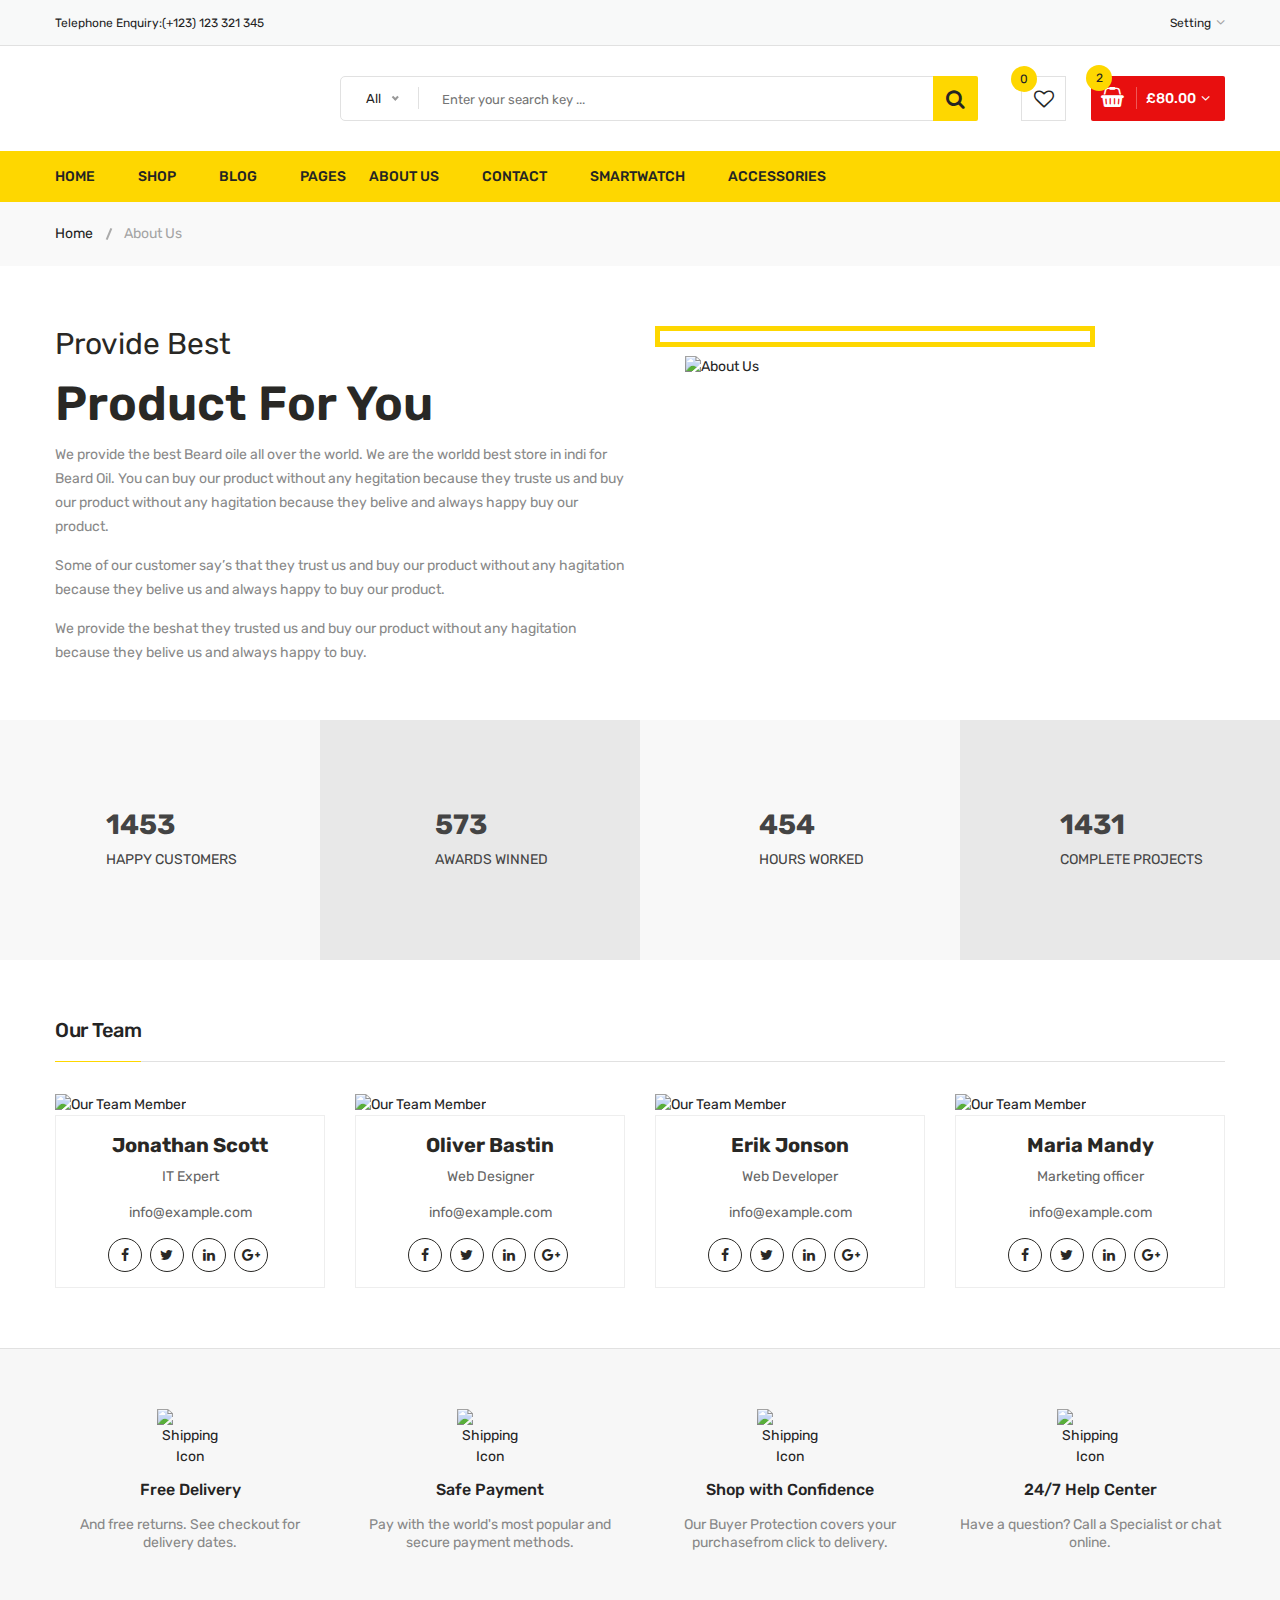
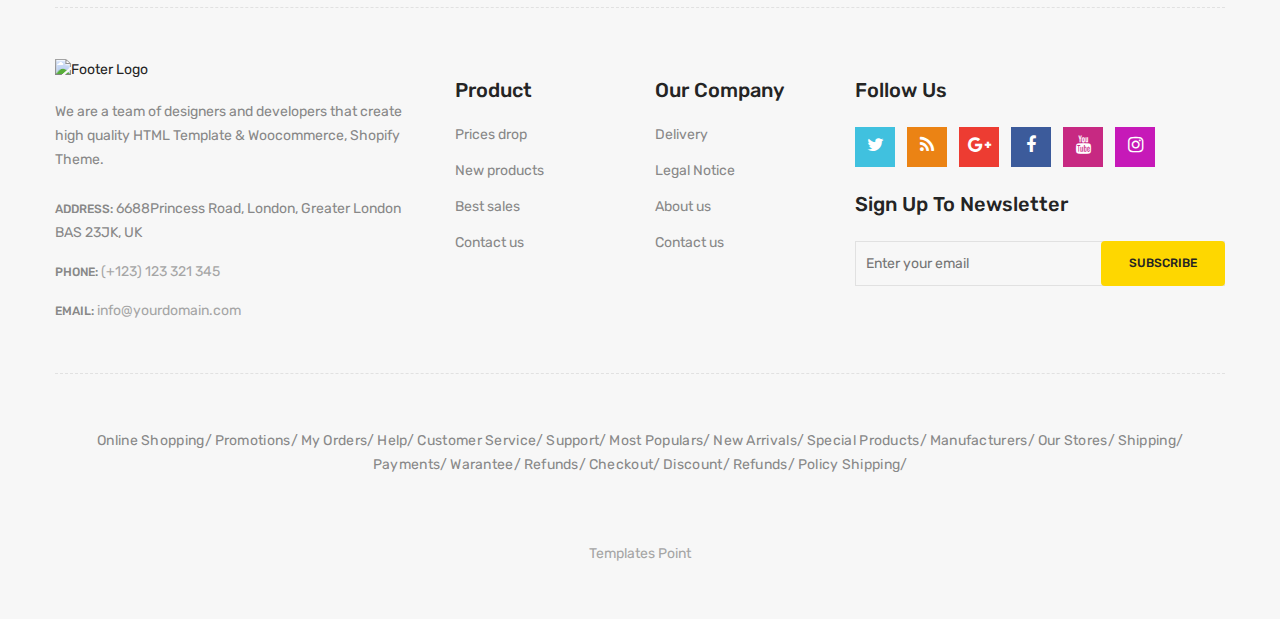
==== commit 7c9620ad: "cập nhật lại các trang" ====
--- a/about-us.html
+++ b/about-us.html
@@ -1,15 +1,14 @@
 <!doctype html>
 <html class="no-js" lang="zxx">
     
-<!-- index-331:38-->
 <head>
         <meta charset="utf-8">
         <meta http-equiv="x-ua-compatible" content="ie=edge">
-        <title>Giới Thiệu</title>
+        <title>About Us || limupa - Digital Products Store eCommerce Bootstrap 4 Template</title>
         <meta name="description" content="">
         <meta name="viewport" content="width=device-width, initial-scale=1">
         <!-- Favicon -->
-        <link rel="shortcut icon" type="image/x-icon" href="../images/favicon.png">
+        <link rel="shortcut icon" type="image/x-icon" href="images/favicon.png">
         <!-- Material Design Iconic Font-V2.2.0 -->
         <link rel="stylesheet" href="css/material-design-iconic-font.min.css">
         <!-- Font Awesome -->
@@ -38,103 +37,204 @@
         <link rel="stylesheet" href="css/helper.css">
         <!-- Main Style CSS -->
         <link rel="stylesheet" href="style.css">
+        <!-- Responsive CSS -->
         <link rel="stylesheet" href="css/responsive.css">
         <!-- Modernizr js -->
         <script src="js/vendor/modernizr-2.8.3.min.js"></script>
     </head>
     <body>
-        <!-- Bắt đầu body -->
+    <!--[if lt IE 8]>
+		<p class="browserupgrade">You are using an <strong>outdated</strong> browser. Please <a href="http://browsehappy.com/">upgrade your browser</a> to improve your experience.</p>
+	<![endif]-->
+        <!-- Begin Body Wrapper -->
         <div class="body-wrapper">
-            <!-- Header -->
+            <!-- Begin Header Area -->
             <header>
-                <!-- Header-Top -->
+                <!-- Begin Header Top Area -->
                 <div class="header-top">
                     <div class="container">
                         <div class="row">
-                            <!-- Thành phần trái trên header-top -->
+                            <!-- Begin Header Top Left Area -->
                             <div class="col-lg-3 col-md-4">
                                 <div class="header-top-left">
                                     <ul class="phone-wrap">
-                                        <li><span>Hotline:</span><a href="tel:0932003572">(+123) 123 321 345</a></li>
+                                        <li><span>Telephone Enquiry:</span><a href="#">(+123) 123 321 345</a></li>
                                     </ul>
                                 </div>
                             </div>
-                            <!-- Thành phần phải trên header-top -->
+                            <!-- Header Top Left Area End Here -->
+                            <!-- Begin Header Top Right Area -->
                             <div class="col-lg-9 col-md-8">
                                 <div class="header-top-right">
                                     <ul class="ht-menu">
-                                        <!-- Tính năng -->
+                                        <!-- Begin Setting Area -->
                                         <li>
-                                            <div class="ht-setting-trigger"><span>Tuỳ Chọn</span></div>
+                                            <div class="ht-setting-trigger"><span>Setting</span></div>
                                             <div class="setting ht-setting">
                                                 <ul class="ht-setting-list">
-                                                    <li><a href="login.html">Tài Khoản</a></li>
-                                                    <li><a href="checkout.html">Thanh Toán</a></li>
-                                                    <li><a href="login.html">Đăng Nhập</a></li>
+                                                    <li><a href="login-register.html">My Account</a></li>
+                                                    <li><a href="checkout.html">Checkout</a></li>
+                                                    <li><a href="login-register.html">Sign In</a></li>
                                                 </ul>
                                             </div>
                                         </li>
+                                        <!-- Setting Area End Here -->
+                                        
                                     </ul>
                                 </div>
                             </div>
-                        </div>
-                    </div>
-                </div>
-                <!-- Bắt đầu header-main -->
+                            <!-- Header Top Right Area End Here -->
+                        </div>
+                    </div>
+                </div>
+                <!-- Header Top Area End Here -->
+                <!-- Begin Header Middle Area -->
                 <div class="header-middle pl-sm-0 pr-sm-0 pl-xs-0 pr-xs-0">
                     <div class="container">
                         <div class="row">
-                            <!-- Logo -->
+                            <!-- Begin Header Logo Area -->
                             <div class="col-lg-3">
                                 <div class="logo pb-sm-30 pb-xs-30">
-                                    <a href="trangchu.html">
-                                        <img src="../images/menu/logo/1.png" alt="">
+                                    <a href="index.html">
+                                        <img src="images/menu/logo/1.jpg" alt="">
                                     </a>
                                 </div>
                             </div>
-                            <!-- Tìm kiếm -->
-                            <div class="col-lg-9">
+                            <!-- Header Logo Area End Here -->
+                            <!-- Begin Header Middle Right Area -->
+                            <div class="col-lg-9 pl-0 ml-sm-15 ml-xs-15">
+                                <!-- Begin Header Middle Searchbox Area -->
                                 <form action="#" class="hm-searchbox">
                                     <select class="nice-select select-search-category">
-                                        <option value="0">Tất Cả</option>                         
-                                        <option value="10">Xe đạp điện Honda</option>                     
-                                        <option value="17">Xe đạp điện Yamaha</option>                    
-                                        <option value="20">Xe đạp điện Giant</option>                     
-                                        <option value="21">Xe đạp điện Pega</option>                        
-                                        <option value="22">Xe đạp điện DKBike</option>                
-                                        <option value="23">Xe đạp điện Dibao</option>                     
-                                        <option value="24">Xe đạp điện Xmen</option>                       
-                                        <option value="25">Xe đạp điện Yadea</option>                        
+                                        <option value="0">All</option>                         
+                                        <option value="10">Laptops</option>                     
+                                        <option value="17">- -  Prime Video</option>                    
+                                        <option value="20">- - - -  All Videos</option>                     
+                                        <option value="21">- - - -  Blouses</option>                        
+                                        <option value="22">- - - -  Evening Dresses</option>                
+                                        <option value="23">- - - -  Summer Dresses</option>                     
+                                        <option value="24">- - - -  T-shirts</option>                       
+                                        <option value="25">- - - -  Rent or Buy</option>                        
+                                        <option value="26">- - - -  Your Watchlist</option>                     
+                                        <option value="27">- - - -  Watch Anywhere</option>                     
+                                        <option value="28">- - - -  Getting Started</option>         
+                                        <option value="18">- - - -  Computers</option>                      
+                                        <option value="29">- - - -  More to Explore</option>         
+                                        <option value="30">- - - -  TV &amp; Video</option>                     
+                                        <option value="31">- - - -  Audio &amp; Theater</option>               
+                                        <option value="32">- - - -  Camera, Photo </option>
+                                        <option value="33">- - - -  Cell Phones</option>                        
+                                        <option value="34">- - - -  Headphones</option>                     
+                                        <option value="35">- - - -  Video Games</option>                        
+                                        <option value="36">- - - -  Wireless Speakers</option>            
+                                        <option value="19">- - - -  Electronics</option>                        
+                                        <option value="37">- - - -  Amazon Home</option>                        
+                                        <option value="38">- - - -  Kitchen &amp; Dining</option>           
+                                        <option value="39">- - - -  Furniture</option>                      
+                                        <option value="40">- - - -  Bed &amp; Bath</option>                     
+                                        <option value="41">- - - -  Appliances</option>                 
+                                        <option value="11">TV &amp; Audio</option>                  
+                                        <option value="42">- -  SamSung</option>                        
+                                        <option value="45">- - - -  Office</option>                     
+                                        <option value="47">- - - -  Gaming</option>                 
+                                        <option value="48">- - - -  Chromebook</option>                     
+                                        <option value="49">- - - -  Refurbished</option>                    
+                                        <option value="50">- - - -  Touchscreen</option>                        
+                                        <option value="51">- - - -  Ultrabooks</option>                     
+                                        <option value="52">- - - -  Blouses</option>                        
+                                        <option value="43">- -  Toshiba</option>                        
+                                        <option value="53">- - - -  Hard Drives</option>                        
+                                        <option value="54">- - - -  Graphic Cards</option>                      
+                                        <option value="55">- - - -  Processors (CPU)</option>  
+                                        <option value="56">- - - -  Memory</option>                     
+                                        <option value="57">- - - -  Motherboards</option>                       
+                                        <option value="58">- - - -  Fans &amp; Cooling</option> 
+                                        <option value="59">- - - -  CD/DVD Drives</option>                      
+                                        <option value="44">- -  Sony Bravia</option>                        
+                                        <option value="60">- - - -  Sound Cards</option>                        
+                                        <option value="61">- - - -  Cases &amp; Towers</option>   
+                                        <option value="62">- - - -  Casual Dresses</option>                     
+                                        <option value="63">- - - -  Evening Dresses</option>       
+                                        <option value="64">- - - -  T-shirts</option>                       
+                                        <option value="65">- - - -  Tops</option>                                 
+                                        <option value="12">Smartphone</option>                  
+                                        <option value="66">- -  Camera Accessories</option>                     
+                                        <option value="68">- - - -  Octa Core</option>                      
+                                        <option value="69">- - - -  Quad Core</option>                  
+                                        <option value="70">- - - -  Dual Core</option>                      
+                                        <option value="71">- - - -  7.0 Screen</option>                     
+                                        <option value="72">- - - -  9.0 Screen</option>                     
+                                        <option value="73">- - - -  Bags &amp; Cases</option>                   
+                                        <option value="67">- -  Camcorders</option>                     
+                                        <option value="74">- - - -  Batteries</option>                      
+                                        <option value="75">- - - -  Microphones</option>                        
+                                        <option value="76">- - - -  Stabilizers</option>                        
+                                        <option value="77">- - - -  Video Tapes</option>                        
+                                        <option value="78">- - - -  Memory Card Readers</option> 
+                                        <option value="79">- - - -  Tripods</option>           
+                                        <option value="13">Cameras</option>                          
+                                        <option value="14">headphone</option>                                
+                                        <option value="15">Smartwatch</option>                           
+                                        <option value="16">Accessories</option>
                                     </select>
-                                    <input type="text" placeholder="Nhập từ khoá vào đây ...">
+                                    <input type="text" placeholder="Enter your search key ...">
                                     <button class="li-btn" type="submit"><i class="fa fa-search"></i></button>
                                 </form>
                                 <!-- Header Middle Searchbox Area End Here -->
                                 <!-- Begin Header Middle Right Area -->
                                 <div class="header-middle-right">
                                     <ul class="hm-menu">
-                                    <!-- Begin Header Mini Cart Area -->
+                                        <!-- Begin Header Middle Wishlist Area -->
+                                        <li class="hm-wishlist">
+                                            <a href="wishlist.html">
+                                                <span class="cart-item-count wishlist-item-count">0</span>
+                                                <i class="fa fa-heart-o"></i>
+                                            </a>
+                                        </li>
+                                        <!-- Header Middle Wishlist Area End Here -->
+                                        <!-- Begin Header Mini Cart Area -->
                                         <li class="hm-minicart">
                                             <div class="hm-minicart-trigger">
                                                 <span class="item-icon"></span>
-                                                <span class="item-text">0 VNĐ
-                                                    <span class="cart-item-count">0</span>
+                                                <span class="item-text">£80.00
+                                                    <span class="cart-item-count">2</span>
                                                 </span>
                                             </div>
                                             <span></span>
                                             <div class="minicart">
                                                 <ul class="minicart-product-list">
                                                     <li>
-                                                      <p>Giỏ Hàng Trống</p>
+                                                        <a href="single-product.html" class="minicart-product-image">
+                                                            <img src="images/product/small-size/5.jpg" alt="cart products">
+                                                        </a>
+                                                        <div class="minicart-product-details">
+                                                            <h6><a href="single-product.html">Aenean eu tristique</a></h6>
+                                                            <span>£40 x 1</span>
+                                                        </div>
+                                                        <button class="close" title="Remove">
+                                                            <i class="fa fa-close"></i>
+                                                        </button>
+                                                    </li>
+                                                    <li>
+                                                        <a href="single-product.html" class="minicart-product-image">
+                                                            <img src="images/product/small-size/6.jpg" alt="cart products">
+                                                        </a>
+                                                        <div class="minicart-product-details">
+                                                            <h6><a href="single-product.html">Aenean eu tristique</a></h6>
+                                                            <span>£40 x 1</span>
+                                                        </div>
+                                                        <button class="close" title="Remove">
+                                                            <i class="fa fa-close"></i>
+                                                        </button>
                                                     </li>
                                                 </ul>
-                                                <p class="minicart-total">Tổng cộng: <span>0 VNĐ</span></p>
+                                                <p class="minicart-total">SUBTOTAL: <span>£80.00</span></p>
                                                 <div class="minicart-button">
-                                                    <a href="shopping-cart.html" class="li-button li-button-dark li-button-fullwidth li-button-sm">
-                                                        <span>Xem Giỏ Hàng</span>
+                                                    <a href="shopping-cart.html" class="li-button li-button-fullwidth li-button-dark">
+                                                        <span>View Full Cart</span>
                                                     </a>
-                                                    <a href="checkout.html" class="li-button li-button-fullwidth li-button-sm">
-                                                        <span>Thanh Toán</span>
+                                                    <a href="checkout.html" class="li-button li-button-fullwidth">
+                                                        <span>Checkout</span>
                                                     </a>
                                                 </div>
                                             </div>
@@ -150,23 +250,133 @@
                 </div>
                 <!-- Header Middle Area End Here -->
                 <!-- Begin Header Bottom Area -->
-                <div class="header-bottom header-sticky stick d-none d-lg-block d-xl-block">
+                <div class="header-bottom mb-0 header-sticky stick d-none d-lg-block d-xl-block">
                     <div class="container">
                         <div class="row">
                             <div class="col-lg-12">
                                 <!-- Begin Header Bottom Menu Area -->
-                                <div class="hb-menu hb-menu-2">
+                                <div class="hb-menu">
                                     <nav>
                                         <ul>
-                                        <li><a href="trangchu.html">Trang Chủ</a></li>
-                                        <li><a href="about-us.html">Giới Thiệu</a></li>
-                                        <li><a href="shop.html">Cửa Hàng</a></li>
-                                        <li><a href="blogspots.html">Bài Viết</a>
-                                        <li><a href="contact.html">Liên Hệ</a></li>
-                                        <li class="hb-info f-right p-0 d-sm-none d-lg-block">
-                                            <span>KP6, Phường Linh Trung, TP Thủ Đức, TP. Hồ Chí Minh, Việt Nam</span>
-                                        </li>
-                                            <!-- Header Bottom Menu Information Area End Here -->
+                                            <li class="dropdown-holder"><a href="index.html">Home</a>
+                                                <ul class="hb-dropdown">
+                                                    <li><a href="index.html">Home One</a></li>
+                                                    <li><a href="index-2.html">Home Two</a></li>
+                                                    <li><a href="index-3.html">Home Three</a></li>
+                                                    <li><a href="index-4.html">Home Four</a></li>
+                                                </ul>
+                                            </li>
+                                            <li class="catmenu-dropdown megamenu-holder"><a href="shop-left-sidebar.html">Shop</a>
+                                                <ul class="megamenu hb-megamenu">
+                                                    <li><a href="shop-left-sidebar.html">Shop Page Layout</a>
+                                                        <ul>
+                                                            <li><a href="shop-3-column.html">Shop 3 Column</a></li>
+                                                            <li><a href="shop-4-column.html">Shop 4 Column</a></li>
+                                                            <li><a href="shop-left-sidebar.html">Shop Left Sidebar</a></li>
+                                                            <li><a href="shop-right-sidebar.html">Shop Right Sidebar</a></li>
+                                                            <li><a href="shop-list.html">Shop List</a></li>
+                                                            <li><a href="shop-list-left-sidebar.html">Shop List Left Sidebar</a></li>
+                                                            <li><a href="shop-list-right-sidebar.html">Shop List Right Sidebar</a></li>
+                                                        </ul>
+                                                    </li>
+                                                    <li><a href="single-product-gallery-left.html">Single Product Style</a>
+                                                        <ul>
+                                                            <li><a href="single-product-carousel.html">Single Product Carousel</a></li>
+                                                            <li><a href="single-product-gallery-left.html">Single Product Gallery Left</a></li>
+                                                            <li><a href="single-product-gallery-right.html">Single Product Gallery Right</a></li>
+                                                            <li><a href="single-product-tab-style-top.html">Single Product Tab Style Top</a></li>
+                                                            <li><a href="single-product-tab-style-left.html">Single Product Tab Style Left</a></li>
+                                                            <li><a href="single-product-tab-style-right.html">Single Product Tab Style Right</a></li>
+                                                        </ul>
+                                                    </li>
+                                                    <li><a href="single-product.html">Single Products</a>
+                                                        <ul>
+                                                            <li><a href="single-product.html">Single Product</a></li>
+                                                            <li><a href="single-product-sale.html">Single Product Sale</a></li>
+                                                            <li><a href="single-product-group.html">Single Product Group</a></li>
+                                                            <li><a href="single-product-normal.html">Single Product Normal</a></li>
+                                                            <li><a href="single-product-affiliate.html">Single Product Affiliate</a></li>
+                                                        </ul>
+                                                    </li>
+                                                </ul>
+                                            </li>
+                                            <li class="dropdown-holder"><a href="blog-left-sidebar.html">Blog</a>
+                                                <ul class="hb-dropdown">
+                                                    <li class="sub-dropdown-holder"><a href="blog-left-sidebar.html">Blog Grid View</a>
+                                                        <ul class="hb-dropdown hb-sub-dropdown">
+                                                            <li><a href="blog-2-column.html">Blog 2 Column</a></li>
+                                                            <li><a href="blog-3-column.html">Blog 3 Column</a></li>
+                                                            <li><a href="blog-left-sidebar.html">Grid Left Sidebar</a></li>
+                                                            <li><a href="blog-right-sidebar.html">Grid Right Sidebar</a></li>
+                                                        </ul>
+                                                    </li>
+                                                    <li class="sub-dropdown-holder"><a href="blog-list-left-sidebar.html">Blog List View</a>
+                                                        <ul class="hb-dropdown hb-sub-dropdown">
+                                                            <li><a href="blog-list.html">Blog List</a></li>
+                                                            <li><a href="blog-list-left-sidebar.html">List Left Sidebar</a></li>
+                                                            <li><a href="blog-list-right-sidebar.html">List Right Sidebar</a></li>
+                                                        </ul>
+                                                    </li>
+                                                    <li class="sub-dropdown-holder"><a href="blog-details-left-sidebar.html">Blog Details</a>
+                                                        <ul class="hb-dropdown hb-sub-dropdown">
+                                                            <li><a href="blog-details-left-sidebar.html">Left Sidebar</a></li>
+                                                            <li><a href="blog-details-right-sidebar.html">Right Sidebar</a></li>
+                                                        </ul>
+                                                    </li>
+                                                    <li class="sub-dropdown-holder"><a href="blog-gallery-format.html">Blog Format</a>
+                                                        <ul class="hb-dropdown hb-sub-dropdown">
+                                                            <li><a href="blog-audio-format.html">Blog Audio Format</a></li>
+                                                            <li><a href="blog-video-format.html">Blog Video Format</a></li>
+                                                            <li><a href="blog-gallery-format.html">Blog Gallery Format</a></li>
+                                                        </ul>
+                                                    </li>
+                                                </ul>
+                                            </li>
+                                            <li class="catmenu-dropdown megamenu-static-holder"><a href="index.html">Pages</a>
+                                                <ul class="megamenu hb-megamenu">
+                                                    <li><a href="blog-left-sidebar.html">Blog Layouts</a>
+                                                        <ul>
+                                                            <li><a href="blog-2-column.html">Blog 2 Column</a></li>
+                                                            <li><a href="blog-3-column.html">Blog 3 Column</a></li>
+                                                            <li><a href="blog-left-sidebar.html">Grid Left Sidebar</a></li>
+                                                            <li><a href="blog-right-sidebar.html">Grid Right Sidebar</a></li>
+                                                            <li><a href="blog-list.html">Blog List</a></li>
+                                                            <li><a href="blog-list-left-sidebar.html">List Left Sidebar</a></li>
+                                                            <li><a href="blog-list-right-sidebar.html">List Right Sidebar</a></li>
+                                                        </ul>
+                                                    </li>
+                                                    <li><a href="blog-details-left-sidebar.html">Blog Details Pages</a>
+                                                        <ul>
+                                                            <li><a href="blog-details-left-sidebar.html">Left Sidebar</a></li>
+                                                            <li><a href="blog-details-right-sidebar.html">Right Sidebar</a></li>
+                                                            <li><a href="blog-audio-format.html">Blog Audio Format</a></li>
+                                                            <li><a href="blog-video-format.html">Blog Video Format</a></li>
+                                                            <li><a href="blog-gallery-format.html">Blog Gallery Format</a></li>
+                                                        </ul>
+                                                    </li>
+                                                    <li><a href="index.html">Other Pages</a>
+                                                        <ul>
+                                                            <li><a href="login-register.html">My Account</a></li>
+                                                            <li><a href="checkout.html">Checkout</a></li>
+                                                            <li><a href="compare.html">Compare</a></li>
+                                                            <li><a href="wishlist.html">Wishlist</a></li>
+                                                            <li><a href="shopping-cart.html">Shopping Cart</a></li>
+                                                        </ul>
+                                                    </li>
+                                                    <li><a href="index.html">Other Pages 2</a>
+                                                        <ul>
+                                                            <li><a href="contact.html">Contact</a></li>
+                                                            <li class="active"><a href="about-us.html">About Us</a></li>
+                                                            <li><a href="faq.html">FAQ</a></li>
+                                                            <li><a href="404.html">404 Error</a></li>
+                                                        </ul>
+                                                    </li>
+                                                </ul>
+                                            </li>
+                                            <li><a href="about-us.html">About Us</a></li>
+                                            <li><a href="contact.html">Contact</a></li>
+                                            <li><a href="shop-left-sidebar.html">Smartwatch</a></li>
+                                            <li><a href="shop-left-sidebar.html">Accessories</a></li>
                                         </ul>
                                     </nav>
                                 </div>
@@ -193,8 +403,8 @@
                 <div class="container">
                     <div class="breadcrumb-content">
                         <ul>
-                            <li><a href="trangchu.html">Trang Chủ</a></li>
-                            <li class="active">Về Chúng Tôi</li>
+                            <li><a href="index.html">Home</a></li>
+                            <li class="active">About Us</li>
                         </ul>
                     </div>
                 </div>
@@ -207,19 +417,17 @@
                         <!-- About Text Start -->
                         <div class="col-lg-6 order-last order-lg-first">
                             <div class="about-text-wrap">
-                                <h2><span>Cam Kết</span>Sản Phẩm Tốt Nhất Cho Khách Hàng</h2>
-                                <p>Giới thiệu về Xe Chạy Điện
-                                    Lời đầu tiên chúng tôi xin được gửi lời chào và lời cảm ơn chân thành đến quý khách hàng. Với suy nghĩ một quyết định nhỏ, cả tương lai xanh. Công ty Thê Giới Xe Chạy Điện chúng tôi mong muốn mang đến quý khách hàng những công nghệ tiên tiến, an toàn, tiết kiệm và bảo vệ môi trường nhất hiện nay qua các phương tiện như: Xe đạp điện, xe máy điện, ô tô điện,...
-                                </p>
-                                <p>Được nghiên cứu và sản xuất bới các thương hiệu hàng đầu thế giới hiện nay như: Honda, Yamaha, Brigestone, Giant, Vnbike, Ev, Smart ...</p>
-                                <p> Thông qua chuỗi hệ thống của hàng bán lẻ chuyên nghiệp, dịch vụ sau bán hàng tận nơi, lắp ráp và sản xuất tận gốc cam kết sẽ mang đến Quý Khách hàng những sản phẩm tuyệt vời và phù hợp nhất</p>
+                                <h2><span>Provide Best</span>Product For You</h2>
+                                <p>We provide the best Beard oile all over the world. We are the worldd best store in indi for Beard Oil. You can buy our product without any hegitation because they truste us and buy our product without any hagitation because they belive and always happy buy our product.</p>
+                                <p>Some of our customer say’s that they trust us and buy our product without any hagitation because they belive us and always happy to buy our product.</p>
+                                <p>We provide the beshat they trusted us and buy our product without any hagitation because they belive us and always happy to buy.</p>
                             </div>
                         </div>
                         <!-- About Text End -->
                         <!-- About Image Start -->
                         <div class="col-lg-5 col-md-10">
                             <div class="about-image-wrap">
-                                <img class="img-full" src="images/product/xe/1.jpg" alt="About Us" />
+                                <img class="img-full" src="images/product/large-size/13.jpg" alt="About Us" />
                             </div>
                         </div>
                         <!-- About Image End -->
@@ -240,10 +448,10 @@
                                     </div>
                                     <div class="counter-info">
                                         <div class="counter-number">
-                                            <h3 class="counter">3000</h3>
+                                            <h3 class="counter">2169</h3>
                                         </div>
                                         <div class="counter-text">
-                                            <span>Khách Hàng</span>
+                                            <span>HAPPY CUSTOMERS</span>
                                         </div>
                                     </div>
                                 </div>
@@ -258,10 +466,10 @@
                                 </div>
                                 <div class="counter-info">
                                     <div class="counter-number">
-                                        <h3 class="counter">20</h3>
+                                        <h3 class="counter">869</h3>
                                     </div>
                                     <div class="counter-text">
-                                        <span>Giải Thưởng Kinh Doanh</span>
+                                        <span>AWARDS WINNED</span>
                                     </div>
                                 </div>
                             </div>
@@ -275,10 +483,10 @@
                                 </div>
                                 <div class="counter-info">
                                     <div class="counter-number">
-                                        <h3 class="counter">3</h3>
+                                        <h3 class="counter">689</h3>
                                     </div>
                                     <div class="counter-text">
-                                        <span>Năm Kinh Doanh</span>
+                                        <span>HOURS WORKED</span>
                                     </div>
                                 </div>
                             </div>
@@ -292,10 +500,10 @@
                                 </div>
                                 <div class="counter-info">
                                     <div class="counter-number">
-                                        <h3 class="counter">200000</h3>
+                                        <h3 class="counter">2169</h3>
                                     </div>
                                     <div class="counter-text">
-                                        <span>Số Xe Đã Bán</span>
+                                        <span>COMPLETE PROJECTS</span>
                                     </div>
                                 </div>
                             </div>
@@ -305,179 +513,320 @@
                 </div>
             </div>
             <!-- Counterup Area End Here -->
-         <!-- Begin Footer Area -->
-         <div class="footer">
-            <!-- Begin Footer Static Top Area -->
-            <div class="footer-static-top footer-static-top-3 pt-xs-50 pb-xs-10">
+            <!-- team area wrapper start -->
+            <div class="team-area pt-60 pt-sm-44">
                 <div class="container">
-                    <!-- Begin Footer Shipping Area -->
-                    <div class="footer-shipping pb-xs-0">
-                        <div class="row">
-                            <!-- Begin Li's Shipping Inner Box Area -->
-                            <div class="col-lg-3 col-md-3 col-sm-6 pb-xs-45">
-                                <div class="li-shipping-inner-box">
-                                    <div class="shipping-icon">
-                                        <img src="images/shipping-icon/1.png" alt="Shipping Icon">
-                                    </div>
-                                    <div class="shipping-text">
-                                        <h2>Miễn Phí Vận Chuyển</h2>
-                                        <p>Và miễn phí trả hàng.</p>
-                                    </div>
-                                </div>
-                            </div>
-                            <!-- Li's Shipping Inner Box Area End Here -->
-                            <!-- Begin Li's Shipping Inner Box Area -->
-                            <div class="col-lg-3 col-md-3 col-sm-6 pb-xs-45">
-                                <div class="li-shipping-inner-box">
-                                    <div class="shipping-icon">
-                                        <img src="images/shipping-icon/2.png" alt="Shipping Icon">
-                                    </div>
-                                    <div class="shipping-text">
-                                        <h2>Thanh Toán An Toàn</h2>
-                                        <p>Thanh toán với những phương thức vận chuyển phổ biến và an toàn nhất.</p>
-                                    </div>
-                                </div>
-                            </div>
-                            <!-- Li's Shipping Inner Box Area End Here -->
-                            <!-- Begin Li's Shipping Inner Box Area -->
-                            <div class="col-lg-3 col-md-3 col-sm-6 pb-xs-45">
-                                <div class="li-shipping-inner-box">
-                                    <div class="shipping-icon">
-                                        <img src="images/shipping-icon/3.png" alt="Shipping Icon">
-                                    </div>
-                                    <div class="shipping-text">
-                                        <h2>Tự Tin Mua Sắm</h2>
-                                        <p>Hãy cứ yên tâm mua sắm vì đã có chính sách bảo mật của chúng tôi.</p>
-                                    </div>
-                                </div>
-                            </div>
-                            <!-- Li's Shipping Inner Box Area End Here -->
-                            <!-- Begin Li's Shipping Inner Box Area -->
-                            <div class="col-lg-3 col-md-3 col-sm-6">
-                                <div class="li-shipping-inner-box last-child">
-                                    <div class="shipping-icon">
-                                        <img src="images/shipping-icon/4.png" alt="Shipping Icon">
-                                    </div>
-                                    <div class="shipping-text">
-                                        <h2>Hỗ Trợ 24/7</h2>
-                                        <p>Cần hỗ trợ ? Gọi hoặc gửi tin nhắn cho chúng tôi ngay.</p>
-                                    </div>
-                                </div>
-                            </div>
-                            <!-- Li's Shipping Inner Box Area End Here -->
-                        </div>
-                    </div>
-                    <!-- Footer Shipping Area End Here -->
+                    <div class="row">
+                        <div class="col-12">
+                            <div class="li-section-title capitalize mb-25">
+                                <h2><span>our team</span></h2>
+                            </div>
+                        </div>
+                    </div> <!-- section title end -->
+                    <div class="row">
+                        <div class="col-lg-3 col-md-6 col-sm-6">
+                            <div class="team-member mb-60 mb-sm-30 mb-xs-30">
+                                <div class="team-thumb">
+                                    <img src="images/team/1.png" alt="Our Team Member">
+                                </div>
+                                <div class="team-content text-center">
+                                    <h3>Jonathan Scott</h3>
+                                    <p>IT Expert</p>
+                                    <a href="#">info@example.com</a>
+                                    <div class="team-social">
+                                        <a href="#"><i class="fa fa-facebook"></i></a>
+                                        <a href="#"><i class="fa fa-twitter"></i></a>
+                                        <a href="#"><i class="fa fa-linkedin"></i></a>
+                                        <a href="#"><i class="fa fa-google-plus"></i></a>
+                                    </div>
+                                </div>
+                            </div>
+                        </div> <!-- end single team member -->
+                        <div class="col-lg-3 col-md-6 col-sm-6">
+                            <div class="team-member mb-60 mb-sm-30 mb-xs-30">
+                                <div class="team-thumb">
+                                    <img src="images/team/2.png" alt="Our Team Member">
+                                </div>
+                                <div class="team-content text-center">
+                                    <h3>Oliver Bastin</h3>
+                                    <p>Web Designer</p>
+                                    <a href="#">info@example.com</a>
+                                    <div class="team-social">
+                                        <a href="#"><i class="fa fa-facebook"></i></a>
+                                        <a href="#"><i class="fa fa-twitter"></i></a>
+                                        <a href="#"><i class="fa fa-linkedin"></i></a>
+                                        <a href="#"><i class="fa fa-google-plus"></i></a>
+                                    </div>
+                                </div>
+                            </div>
+                        </div> <!-- end single team member -->
+                        <div class="col-lg-3 col-md-6 col-sm-6">
+                            <div class="team-member mb-30 mb-sm-60">
+                                <div class="team-thumb">
+                                    <img src="images/team/3.png" alt="Our Team Member">
+                                </div>
+                                <div class="team-content text-center">
+                                    <h3>Erik Jonson</h3>
+                                    <p>Web Developer</p>
+                                    <a href="#">info@example.com</a>
+                                    <div class="team-social">
+                                        <a href="#"><i class="fa fa-facebook"></i></a>
+                                        <a href="#"><i class="fa fa-twitter"></i></a>
+                                        <a href="#"><i class="fa fa-linkedin"></i></a>
+                                        <a href="#"><i class="fa fa-google-plus"></i></a>
+                                    </div>
+                                </div>
+                            </div>
+                        </div> <!-- end single team member -->
+                        <div class="col-lg-3 col-md-6 col-sm-6">
+                            <div class="team-member mb-30 mb-sm-60 mb-xs-60">
+                                <div class="team-thumb">
+                                    <img src="images/team/4.png" alt="Our Team Member">
+                                </div>
+                                <div class="team-content text-center">
+                                    <h3>Maria Mandy</h3>
+                                    <p>Marketing officer</p>
+                                    <a href="#">info@example.com</a>
+                                    <div class="team-social">
+                                        <a href="#"><i class="fa fa-facebook"></i></a>
+                                        <a href="#"><i class="fa fa-twitter"></i></a>
+                                        <a href="#"><i class="fa fa-linkedin"></i></a>
+                                        <a href="#"><i class="fa fa-google-plus"></i></a>
+                                    </div>
+                                </div>
+                            </div>
+                        </div> <!-- end single team member -->
+                    </div>
                 </div>
             </div>
-            <!-- Footer Static Top Area End Here -->
-            <!-- Begin Footer Static Middle Area -->
-            <div class="footer-static-middle">
-                <div class="container">
-                    <div class="footer-logo-wrap pt-50 pb-35">
-                        <div class="row">
-                            <!-- Begin Footer Logo Area -->
-                            <div class="col-lg-4 col-md-6">
-                                <div class="footer-logo">
-                                    <img src="../images/menu/logo/1.jpg" alt="Footer Logo">
-                                    <p class="info">
-                                        Chúng tôi đảm bảo sản phẩm và chất lượng dịch vụ hàng đầu cho khách hàng.
-                                    </p>
-                                </div>
-                                <ul class="des">
-                                    <li>
-                                        <span>Địa chỉ: </span>
-                                        KP6, Phường Linh Trung, TP Thủ Đức, TP. Hồ Chí Minh, Việt Nam
-                                    </li>
-                                    <li>
-                                        <span>Điện Thoại: </span>
-                                        <a href="#">0999.999.999</a>
-                                    </li>
-                                    <li>
-                                        <span>Email: </span>
-                                        <a href="mailto://info@yourdomain.com">email@email.com</a>
-                                    </li>
-                                </ul>
-                            </div>
-                            <!-- Footer Logo Area End Here -->
-                            <!-- Begin Footer Block Area -->
-                            <div class="col-lg-2 col-md-3 col-sm-6">
-                                <div class="footer-block">
-                                    <h3 class="footer-block-title">Sản Phẩm</h3>
-                                    <ul>
-                                        <li><a href="#">Loại Xe Mới</a></li>
-                                        <li><a href="#">Dòng Xe Bán Chạy</a></li>
-                                        <li><a href="#">Dòng Xe Thời Thượng</a></li>
-                                        <li><a href="#">Dòng Xe Sang Trọng</a></li>
-                                    </ul>
-                                </div>
-                            </div>
-                            <!-- Footer Block Area End Here -->
-                            <!-- Begin Footer Block Area -->
-                            <div class="col-lg-2 col-md-3 col-sm-6">
-                                <div class="footer-block">
-                                    <h3 class="footer-block-title">Về Chúng Tôi</h3>
-                                    <ul>
-                                        <li><a href="#">Vận Chuyển</a></li>
-                                        <li><a href="#">Chính Sách</a></li>
-                                        <li><a href="#">Về Chúng Tôi</a></li>
-                                        <li><a href="#">Liên Hệ</a></li>
-                                    </ul>
-                                </div>
-                            </div>
-                            <!-- Footer Block Area End Here -->
-                            <!-- Begin Footer Block Area -->
-                            <div class="col-lg-4">
-                                <div class="footer-block">
-                                    <h3 class="footer-block-title">Theo Dõi</h3>
-                                    <ul class="social-link">
-                                        <li class="twitter">
-                                            <a href="https://twitter.com/" data-toggle="tooltip" target="_blank" title="Twitter">
-                                                <i class="fa fa-twitter"></i>
-                                            </a>
+            <!-- team area wrapper end -->
+            <!-- Begin Footer Area -->
+            <div class="footer">
+                <!-- Begin Footer Static Top Area -->
+                <div class="footer-static-top">
+                    <div class="container">
+                        <!-- Begin Footer Shipping Area -->
+                        <div class="footer-shipping pt-60 pb-55 pb-xs-25">
+                            <div class="row">
+                                <!-- Begin Li's Shipping Inner Box Area -->
+                                <div class="col-lg-3 col-md-6 col-sm-6 pb-sm-55 pb-xs-55">
+                                    <div class="li-shipping-inner-box">
+                                        <div class="shipping-icon">
+                                            <img src="images/shipping-icon/1.png" alt="Shipping Icon">
+                                        </div>
+                                        <div class="shipping-text">
+                                            <h2>Free Delivery</h2>
+                                            <p>And free returns. See checkout for delivery dates.</p>
+                                        </div>
+                                    </div>
+                                </div>
+                                <!-- Li's Shipping Inner Box Area End Here -->
+                                <!-- Begin Li's Shipping Inner Box Area -->
+                                <div class="col-lg-3 col-md-6 col-sm-6 pb-sm-55 pb-xs-55">
+                                    <div class="li-shipping-inner-box">
+                                        <div class="shipping-icon">
+                                            <img src="images/shipping-icon/2.png" alt="Shipping Icon">
+                                        </div>
+                                        <div class="shipping-text">
+                                            <h2>Safe Payment</h2>
+                                            <p>Pay with the world's most popular and secure payment methods.</p>
+                                        </div>
+                                    </div>
+                                </div>
+                                <!-- Li's Shipping Inner Box Area End Here -->
+                                <!-- Begin Li's Shipping Inner Box Area -->
+                                <div class="col-lg-3 col-md-6 col-sm-6 pb-xs-30">
+                                    <div class="li-shipping-inner-box">
+                                        <div class="shipping-icon">
+                                            <img src="images/shipping-icon/3.png" alt="Shipping Icon">
+                                        </div>
+                                        <div class="shipping-text">
+                                            <h2>Shop with Confidence</h2>
+                                            <p>Our Buyer Protection covers your purchasefrom click to delivery.</p>
+                                        </div>
+                                    </div>
+                                </div>
+                                <!-- Li's Shipping Inner Box Area End Here -->
+                                <!-- Begin Li's Shipping Inner Box Area -->
+                                <div class="col-lg-3 col-md-6 col-sm-6 pb-xs-30">
+                                    <div class="li-shipping-inner-box">
+                                        <div class="shipping-icon">
+                                            <img src="images/shipping-icon/4.png" alt="Shipping Icon">
+                                        </div>
+                                        <div class="shipping-text">
+                                            <h2>24/7 Help Center</h2>
+                                            <p>Have a question? Call a Specialist or chat online.</p>
+                                        </div>
+                                    </div>
+                                </div>
+                                <!-- Li's Shipping Inner Box Area End Here -->
+                            </div>
+                        </div>
+                        <!-- Footer Shipping Area End Here -->
+                    </div>
+                </div>
+                <!-- Footer Static Top Area End Here -->
+                <!-- Begin Footer Static Middle Area -->
+                <div class="footer-static-middle">
+                    <div class="container">
+                        <div class="footer-logo-wrap pt-50 pb-35">
+                            <div class="row">
+                                <!-- Begin Footer Logo Area -->
+                                <div class="col-lg-4 col-md-6">
+                                    <div class="footer-logo">
+                                        <img src="images/menu/logo/1.jpg" alt="Footer Logo">
+                                        <p class="info">
+                                            We are a team of designers and developers that create high quality HTML Template & Woocommerce, Shopify Theme.
+                                        </p>
+                                    </div>
+                                    <ul class="des">
+                                        <li>
+                                            <span>Address: </span>
+                                            6688Princess Road, London, Greater London BAS 23JK, UK
                                         </li>
-                                        <li class="rss">
-                                            <a href="https://rss.com/" data-toggle="tooltip" target="_blank" title="RSS">
-                                                <i class="fa fa-rss"></i>
-                                            </a>
+                                        <li>
+                                            <span>Phone: </span>
+                                            <a href="#">(+123) 123 321 345</a>
                                         </li>
-                                        <li class="google-plus">
-                                            <a href="https://www.plus.google.com/discover" data-toggle="tooltip" target="_blank" title="Google +">
-                                                <i class="fa fa-google-plus"></i>
-                                            </a>
-                                        </li>
-                                        <li class="facebook">
-                                            <a href="https://www.facebook.com/" data-toggle="tooltip" target="_blank" title="Facebook">
-                                                <i class="fa fa-facebook"></i>
-                                            </a>
-                                        </li>
-                                        <li class="youtube">
-                                            <a href="https://www.youtube.com/" data-toggle="tooltip" target="_blank" title="Youtube">
-                                                <i class="fa fa-youtube"></i>
-                                            </a>
-                                        </li>
-                                        <li class="instagram">
-                                            <a href="https://www.instagram.com/" data-toggle="tooltip" target="_blank" title="Instagram">
-                                                <i class="fa fa-instagram"></i>
-                                            </a>
+                                        <li>
+                                            <span>Email: </span>
+                                            <a href="mailto://info@yourdomain.com">info@yourdomain.com</a>
                                         </li>
                                     </ul>
                                 </div>
-                                <!-- Begin Footer Newsletter Area -->
-                                <div class="footer-newsletter">
-                                    <h4>Đăng Ký Để Nhận Thông Báo Mới Nhất</h4>
-                                    <form action="#" method="post" id="mc-embedded-subscribe-form" name="mc-embedded-subscribe-form" class="footer-subscribe-form validate" target="_blank" novalidate>
-                                       <div id="mc_embed_signup_scroll">
-                                          <div id="mc-form" class="mc-form subscribe-form form-group" >
-                                            <input id="mc-email" type="email" autocomplete="off" placeholder="Nhập Email" />
-                                            <button  class="btn" id="mc-submit">Đăng Ký</button>
-                                          </div>
-                                       </div>
-                                    </form>
-                                </div>
-                                <!-- Footer Newsletter Area End Here -->
-                            </div>
-                            <!-- Footer Block Area End Here -->
+                                <!-- Footer Logo Area End Here -->
+                                <!-- Begin Footer Block Area -->
+                                <div class="col-lg-2 col-md-3 col-sm-6">
+                                    <div class="footer-block">
+                                        <h3 class="footer-block-title">Product</h3>
+                                        <ul>
+                                            <li><a href="#">Prices drop</a></li>
+                                            <li><a href="#">New products</a></li>
+                                            <li><a href="#">Best sales</a></li>
+                                            <li><a href="#">Contact us</a></li>
+                                        </ul>
+                                    </div>
+                                </div>
+                                <!-- Footer Block Area End Here -->
+                                <!-- Begin Footer Block Area -->
+                                <div class="col-lg-2 col-md-3 col-sm-6">
+                                    <div class="footer-block">
+                                        <h3 class="footer-block-title">Our company</h3>
+                                        <ul>
+                                            <li><a href="#">Delivery</a></li>
+                                            <li><a href="#">Legal Notice</a></li>
+                                            <li><a href="#">About us</a></li>
+                                            <li><a href="#">Contact us</a></li>
+                                        </ul>
+                                    </div>
+                                </div>
+                                <!-- Footer Block Area End Here -->
+                                <!-- Begin Footer Block Area -->
+                                <div class="col-lg-4">
+                                    <div class="footer-block">
+                                        <h3 class="footer-block-title">Follow Us</h3>
+                                        <ul class="social-link">
+                                            <li class="twitter">
+                                                <a href="https://twitter.com/" data-toggle="tooltip" target="_blank" title="Twitter">
+                                                    <i class="fa fa-twitter"></i>
+                                                </a>
+                                            </li>
+                                            <li class="rss">
+                                                <a href="https://rss.com/" data-toggle="tooltip" target="_blank" title="RSS">
+                                                    <i class="fa fa-rss"></i>
+                                                </a>
+                                            </li>
+                                            <li class="google-plus">
+                                                <a href="https://www.plus.google.com/discover" data-toggle="tooltip" target="_blank" title="Google Plus">
+                                                    <i class="fa fa-google-plus"></i>
+                                                </a>
+                                            </li>
+                                            <li class="facebook">
+                                                <a href="https://www.facebook.com/" data-toggle="tooltip" target="_blank" title="Facebook">
+                                                    <i class="fa fa-facebook"></i>
+                                                </a>
+                                            </li>
+                                            <li class="youtube">
+                                                <a href="https://www.youtube.com/" data-toggle="tooltip" target="_blank" title="Youtube">
+                                                    <i class="fa fa-youtube"></i>
+                                                </a>
+                                            </li>
+                                            <li class="instagram">
+                                                <a href="https://www.instagram.com/" data-toggle="tooltip" target="_blank" title="Instagram">
+                                                    <i class="fa fa-instagram"></i>
+                                                </a>
+                                            </li>
+                                        </ul>
+                                    </div>
+                                    <!-- Begin Footer Newsletter Area -->
+                                    <div class="footer-newsletter">
+                                        <h4>Sign up to newsletter</h4>
+                                        <form action="#" method="post" id="mc-embedded-subscribe-form" name="mc-embedded-subscribe-form" class="footer-subscribe-form validate" target="_blank" novalidate>
+                                           <div id="mc_embed_signup_scroll">
+                                              <div id="mc-form" class="mc-form subscribe-form form-group" >
+                                                <input id="mc-email" type="email" autocomplete="off" placeholder="Enter your email" />
+                                                <button  class="btn" id="mc-submit">Subscribe</button>
+                                              </div>
+                                           </div>
+                                        </form>
+                                    </div>
+                                    <!-- Footer Newsletter Area End Here -->
+                                </div>
+                                <!-- Footer Block Area End Here -->
+                            </div>
+                        </div>
+                    </div>
+                </div>
+                <!-- Footer Static Middle Area End Here -->
+                <!-- Begin Footer Static Bottom Area -->
+                <div class="footer-static-bottom pt-55 pb-55">
+                    <div class="container">
+                        <div class="row">
+                            <div class="col-lg-12">
+                                <!-- Begin Footer Links Area -->
+                                <div class="footer-links">
+                                    <ul>
+                                        <li><a href="#">Online Shopping</a></li>
+                                        <li><a href="#">Promotions</a></li>
+                                        <li><a href="#">My Orders</a></li>
+                                        <li><a href="#">Help</a></li>
+                                        <li><a href="#">Customer Service</a></li>
+                                        <li><a href="#">Support</a></li>
+                                        <li><a href="#">Most Populars</a></li>
+                                        <li><a href="#">New Arrivals</a></li>
+                                        <li><a href="#">Special Products</a></li>
+                                        <li><a href="#">Manufacturers</a></li>
+                                        <li><a href="#">Our Stores</a></li>
+                                        <li><a href="#">Shipping</a></li>
+                                        <li><a href="#">Payments</a></li>
+                                        <li><a href="#">Warantee</a></li>
+                                        <li><a href="#">Refunds</a></li>
+                                        <li><a href="#">Checkout</a></li>
+                                        <li><a href="#">Discount</a></li>
+                                        <li><a href="#">Refunds</a></li>
+                                        <li><a href="#">Policy Shipping</a></li>
+                                    </ul>
+                                </div>
+                                <!-- Footer Links Area End Here -->
+                                <!-- Begin Footer Payment Area -->
+                                <div class="copyright text-center">
+                                    <a href="#">
+                                        <img src="images/payment/1.png" alt="">
+                                    </a>
+                                </div>
+                                <!-- Footer Payment Area End Here -->
+                                <!-- Begin Copyright Area -->
+                                <div class="copyright text-center pt-25">
+                                    <span><a href="https://www.templatespoint.net" target="_blank">Templates Point</a></span>
+                                </div>
+                                <!-- Copyright Area End Here -->
+                            </div>
+                        </div>
+                    </div>
+                </div>
+                <!-- Footer Static Bottom Area End Here -->
+            </div>
+            <!-- Footer Area End Here -->
         </div>
         <!-- Body Wrapper End Here -->
         <!-- jQuery-V1.12.4 -->
--- a/style.css
+++ b/style.css
@@ -423,7 +423,7 @@
 }
 /*Home Three | Slider Background Image*/
 .bg-7, .bg-8, .bg-9 {
-	background-image: url(images/product/xe/1.jpg);
+	background-image: url(images/slider/7.jpg);
 	background-repeat: no-repeat;
 	background-position: center center;
 	background-size: cover;
@@ -431,10 +431,10 @@
 	width: 100%;
 }
 .bg-8 {
-	background-image: url(images/product/xe/2.jpg);
+	background-image: url(images/slider/8.jpg);
 }
 .bg-9 {
-	background-image: url(images/product/xe/5.jpg);
+	background-image: url(images/slider/9.jpg);
 }
 /*Home Four | Slider Background Image*/
 .bg-10, .bg-11, .bg-12 {
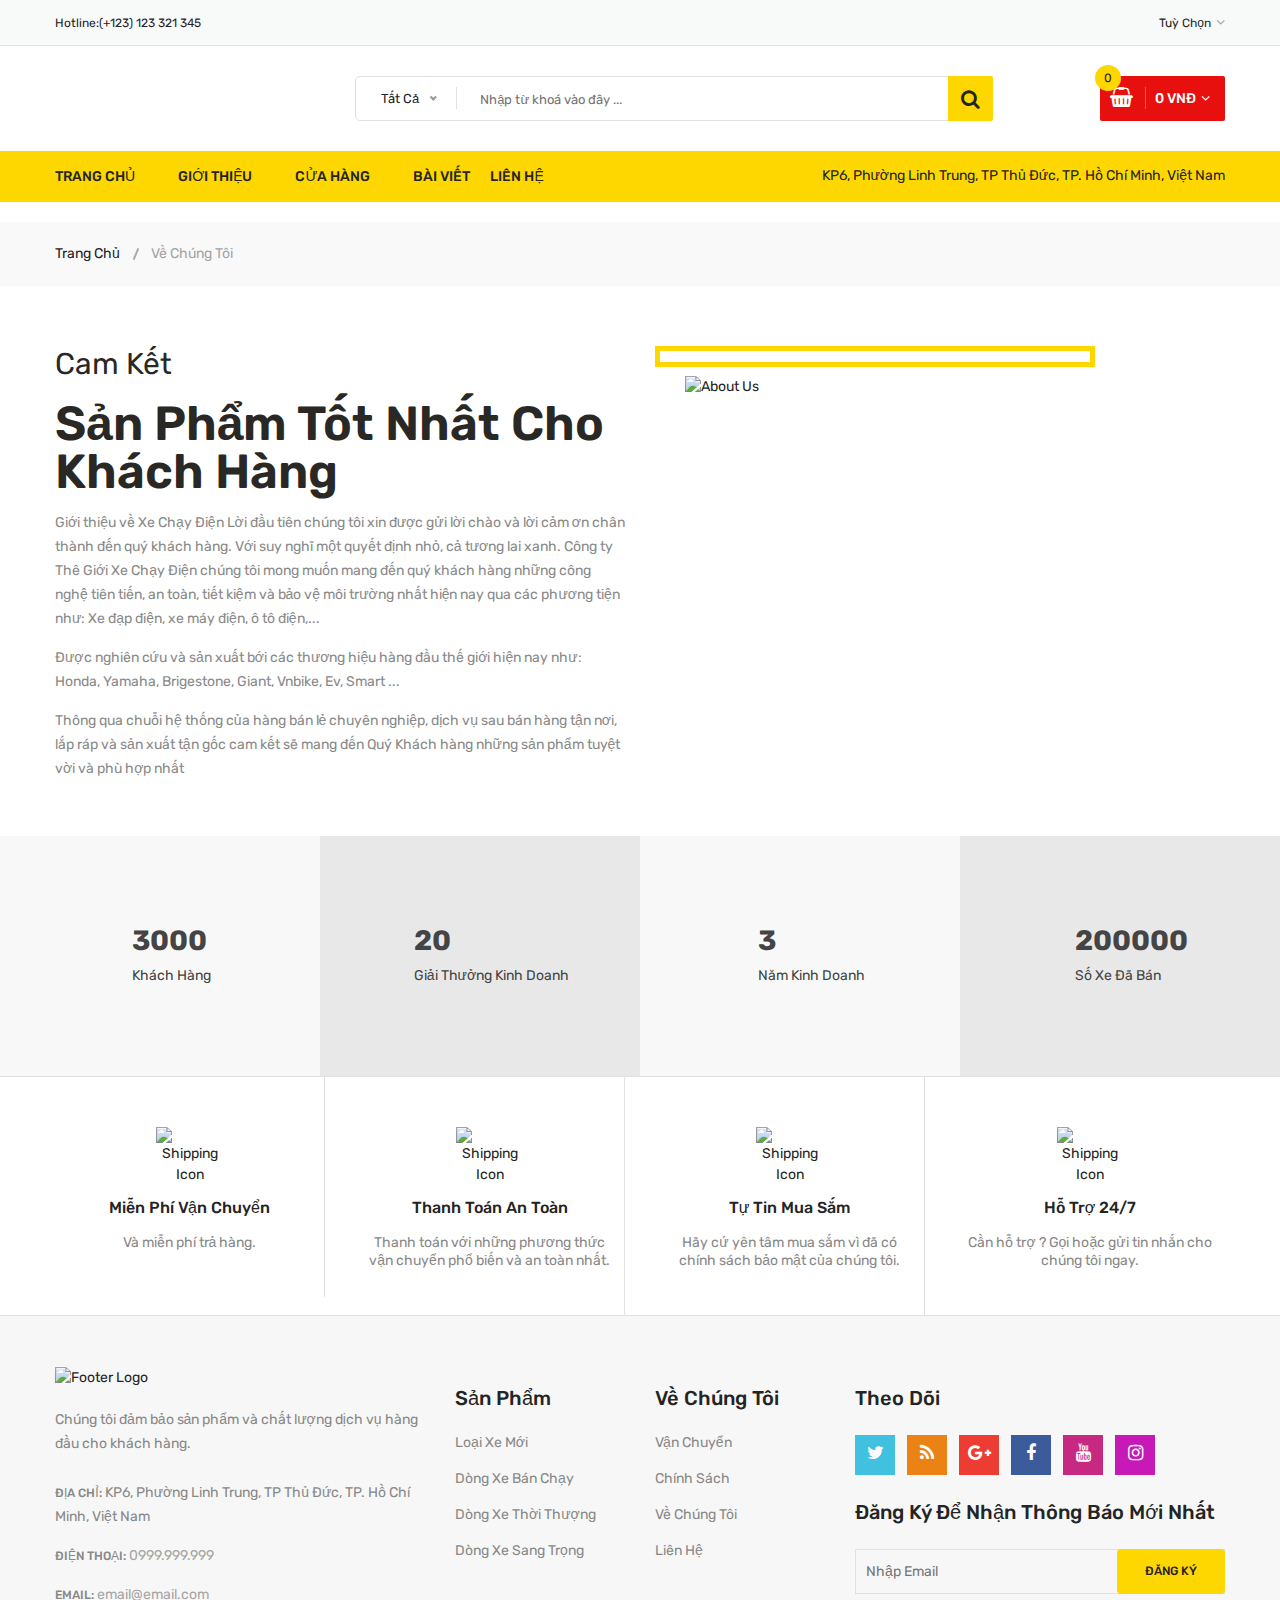
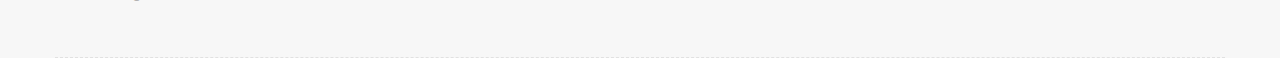
==== commit 741f9ab4: "cập nhật lại" ====
--- a/about-us.html
+++ b/about-us.html
@@ -1,14 +1,15 @@
 <!doctype html>
 <html class="no-js" lang="zxx">
     
+<!-- index-331:38-->
 <head>
         <meta charset="utf-8">
         <meta http-equiv="x-ua-compatible" content="ie=edge">
-        <title>About Us || limupa - Digital Products Store eCommerce Bootstrap 4 Template</title>
+        <title>Giới Thiệu</title>
         <meta name="description" content="">
         <meta name="viewport" content="width=device-width, initial-scale=1">
         <!-- Favicon -->
-        <link rel="shortcut icon" type="image/x-icon" href="images/favicon.png">
+        <link rel="shortcut icon" type="image/x-icon" href="../images/favicon.png">
         <!-- Material Design Iconic Font-V2.2.0 -->
         <link rel="stylesheet" href="css/material-design-iconic-font.min.css">
         <!-- Font Awesome -->
@@ -37,204 +38,103 @@
         <link rel="stylesheet" href="css/helper.css">
         <!-- Main Style CSS -->
         <link rel="stylesheet" href="style.css">
-        <!-- Responsive CSS -->
         <link rel="stylesheet" href="css/responsive.css">
         <!-- Modernizr js -->
         <script src="js/vendor/modernizr-2.8.3.min.js"></script>
     </head>
     <body>
-    <!--[if lt IE 8]>
-		<p class="browserupgrade">You are using an <strong>outdated</strong> browser. Please <a href="http://browsehappy.com/">upgrade your browser</a> to improve your experience.</p>
-	<![endif]-->
-        <!-- Begin Body Wrapper -->
+        <!-- Bắt đầu body -->
         <div class="body-wrapper">
-            <!-- Begin Header Area -->
+            <!-- Header -->
             <header>
-                <!-- Begin Header Top Area -->
+                <!-- Header-Top -->
                 <div class="header-top">
                     <div class="container">
                         <div class="row">
-                            <!-- Begin Header Top Left Area -->
+                            <!-- Thành phần trái trên header-top -->
                             <div class="col-lg-3 col-md-4">
                                 <div class="header-top-left">
                                     <ul class="phone-wrap">
-                                        <li><span>Telephone Enquiry:</span><a href="#">(+123) 123 321 345</a></li>
+                                        <li><span>Hotline:</span><a href="tel:0932003572">(+123) 123 321 345</a></li>
                                     </ul>
                                 </div>
                             </div>
-                            <!-- Header Top Left Area End Here -->
-                            <!-- Begin Header Top Right Area -->
+                            <!-- Thành phần phải trên header-top -->
                             <div class="col-lg-9 col-md-8">
                                 <div class="header-top-right">
                                     <ul class="ht-menu">
-                                        <!-- Begin Setting Area -->
+                                        <!-- Tính năng -->
                                         <li>
-                                            <div class="ht-setting-trigger"><span>Setting</span></div>
+                                            <div class="ht-setting-trigger"><span>Tuỳ Chọn</span></div>
                                             <div class="setting ht-setting">
                                                 <ul class="ht-setting-list">
-                                                    <li><a href="login-register.html">My Account</a></li>
-                                                    <li><a href="checkout.html">Checkout</a></li>
-                                                    <li><a href="login-register.html">Sign In</a></li>
+                                                    <li><a href="login.html">Tài Khoản</a></li>
+                                                    <li><a href="checkout.html">Thanh Toán</a></li>
+                                                    <li><a href="login.html">Đăng Nhập</a></li>
                                                 </ul>
                                             </div>
                                         </li>
-                                        <!-- Setting Area End Here -->
-                                        
                                     </ul>
                                 </div>
                             </div>
-                            <!-- Header Top Right Area End Here -->
-                        </div>
-                    </div>
-                </div>
-                <!-- Header Top Area End Here -->
-                <!-- Begin Header Middle Area -->
+                        </div>
+                    </div>
+                </div>
+                <!-- Bắt đầu header-main -->
                 <div class="header-middle pl-sm-0 pr-sm-0 pl-xs-0 pr-xs-0">
                     <div class="container">
                         <div class="row">
-                            <!-- Begin Header Logo Area -->
+                            <!-- Logo -->
                             <div class="col-lg-3">
                                 <div class="logo pb-sm-30 pb-xs-30">
-                                    <a href="index.html">
-                                        <img src="images/menu/logo/1.jpg" alt="">
+                                    <a href="trangchu.html">
+                                        <img src="../images/menu/logo/1.png" alt="">
                                     </a>
                                 </div>
                             </div>
-                            <!-- Header Logo Area End Here -->
-                            <!-- Begin Header Middle Right Area -->
-                            <div class="col-lg-9 pl-0 ml-sm-15 ml-xs-15">
-                                <!-- Begin Header Middle Searchbox Area -->
+                            <!-- Tìm kiếm -->
+                            <div class="col-lg-9">
                                 <form action="#" class="hm-searchbox">
                                     <select class="nice-select select-search-category">
-                                        <option value="0">All</option>                         
-                                        <option value="10">Laptops</option>                     
-                                        <option value="17">- -  Prime Video</option>                    
-                                        <option value="20">- - - -  All Videos</option>                     
-                                        <option value="21">- - - -  Blouses</option>                        
-                                        <option value="22">- - - -  Evening Dresses</option>                
-                                        <option value="23">- - - -  Summer Dresses</option>                     
-                                        <option value="24">- - - -  T-shirts</option>                       
-                                        <option value="25">- - - -  Rent or Buy</option>                        
-                                        <option value="26">- - - -  Your Watchlist</option>                     
-                                        <option value="27">- - - -  Watch Anywhere</option>                     
-                                        <option value="28">- - - -  Getting Started</option>         
-                                        <option value="18">- - - -  Computers</option>                      
-                                        <option value="29">- - - -  More to Explore</option>         
-                                        <option value="30">- - - -  TV &amp; Video</option>                     
-                                        <option value="31">- - - -  Audio &amp; Theater</option>               
-                                        <option value="32">- - - -  Camera, Photo </option>
-                                        <option value="33">- - - -  Cell Phones</option>                        
-                                        <option value="34">- - - -  Headphones</option>                     
-                                        <option value="35">- - - -  Video Games</option>                        
-                                        <option value="36">- - - -  Wireless Speakers</option>            
-                                        <option value="19">- - - -  Electronics</option>                        
-                                        <option value="37">- - - -  Amazon Home</option>                        
-                                        <option value="38">- - - -  Kitchen &amp; Dining</option>           
-                                        <option value="39">- - - -  Furniture</option>                      
-                                        <option value="40">- - - -  Bed &amp; Bath</option>                     
-                                        <option value="41">- - - -  Appliances</option>                 
-                                        <option value="11">TV &amp; Audio</option>                  
-                                        <option value="42">- -  SamSung</option>                        
-                                        <option value="45">- - - -  Office</option>                     
-                                        <option value="47">- - - -  Gaming</option>                 
-                                        <option value="48">- - - -  Chromebook</option>                     
-                                        <option value="49">- - - -  Refurbished</option>                    
-                                        <option value="50">- - - -  Touchscreen</option>                        
-                                        <option value="51">- - - -  Ultrabooks</option>                     
-                                        <option value="52">- - - -  Blouses</option>                        
-                                        <option value="43">- -  Toshiba</option>                        
-                                        <option value="53">- - - -  Hard Drives</option>                        
-                                        <option value="54">- - - -  Graphic Cards</option>                      
-                                        <option value="55">- - - -  Processors (CPU)</option>  
-                                        <option value="56">- - - -  Memory</option>                     
-                                        <option value="57">- - - -  Motherboards</option>                       
-                                        <option value="58">- - - -  Fans &amp; Cooling</option> 
-                                        <option value="59">- - - -  CD/DVD Drives</option>                      
-                                        <option value="44">- -  Sony Bravia</option>                        
-                                        <option value="60">- - - -  Sound Cards</option>                        
-                                        <option value="61">- - - -  Cases &amp; Towers</option>   
-                                        <option value="62">- - - -  Casual Dresses</option>                     
-                                        <option value="63">- - - -  Evening Dresses</option>       
-                                        <option value="64">- - - -  T-shirts</option>                       
-                                        <option value="65">- - - -  Tops</option>                                 
-                                        <option value="12">Smartphone</option>                  
-                                        <option value="66">- -  Camera Accessories</option>                     
-                                        <option value="68">- - - -  Octa Core</option>                      
-                                        <option value="69">- - - -  Quad Core</option>                  
-                                        <option value="70">- - - -  Dual Core</option>                      
-                                        <option value="71">- - - -  7.0 Screen</option>                     
-                                        <option value="72">- - - -  9.0 Screen</option>                     
-                                        <option value="73">- - - -  Bags &amp; Cases</option>                   
-                                        <option value="67">- -  Camcorders</option>                     
-                                        <option value="74">- - - -  Batteries</option>                      
-                                        <option value="75">- - - -  Microphones</option>                        
-                                        <option value="76">- - - -  Stabilizers</option>                        
-                                        <option value="77">- - - -  Video Tapes</option>                        
-                                        <option value="78">- - - -  Memory Card Readers</option> 
-                                        <option value="79">- - - -  Tripods</option>           
-                                        <option value="13">Cameras</option>                          
-                                        <option value="14">headphone</option>                                
-                                        <option value="15">Smartwatch</option>                           
-                                        <option value="16">Accessories</option>
+                                        <option value="0">Tất Cả</option>                         
+                                        <option value="10">Xe đạp điện Honda</option>                     
+                                        <option value="17">Xe đạp điện Yamaha</option>                    
+                                        <option value="20">Xe đạp điện Giant</option>                     
+                                        <option value="21">Xe đạp điện Pega</option>                        
+                                        <option value="22">Xe đạp điện DKBike</option>                
+                                        <option value="23">Xe đạp điện Dibao</option>                     
+                                        <option value="24">Xe đạp điện Xmen</option>                       
+                                        <option value="25">Xe đạp điện Yadea</option>                        
                                     </select>
-                                    <input type="text" placeholder="Enter your search key ...">
+                                    <input type="text" placeholder="Nhập từ khoá vào đây ...">
                                     <button class="li-btn" type="submit"><i class="fa fa-search"></i></button>
                                 </form>
                                 <!-- Header Middle Searchbox Area End Here -->
                                 <!-- Begin Header Middle Right Area -->
                                 <div class="header-middle-right">
                                     <ul class="hm-menu">
-                                        <!-- Begin Header Middle Wishlist Area -->
-                                        <li class="hm-wishlist">
-                                            <a href="wishlist.html">
-                                                <span class="cart-item-count wishlist-item-count">0</span>
-                                                <i class="fa fa-heart-o"></i>
-                                            </a>
-                                        </li>
-                                        <!-- Header Middle Wishlist Area End Here -->
-                                        <!-- Begin Header Mini Cart Area -->
+                                    <!-- Begin Header Mini Cart Area -->
                                         <li class="hm-minicart">
                                             <div class="hm-minicart-trigger">
                                                 <span class="item-icon"></span>
-                                                <span class="item-text">£80.00
-                                                    <span class="cart-item-count">2</span>
+                                                <span class="item-text">0 VNĐ
+                                                    <span class="cart-item-count">0</span>
                                                 </span>
                                             </div>
                                             <span></span>
                                             <div class="minicart">
                                                 <ul class="minicart-product-list">
                                                     <li>
-                                                        <a href="single-product.html" class="minicart-product-image">
-                                                            <img src="images/product/small-size/5.jpg" alt="cart products">
-                                                        </a>
-                                                        <div class="minicart-product-details">
-                                                            <h6><a href="single-product.html">Aenean eu tristique</a></h6>
-                                                            <span>£40 x 1</span>
-                                                        </div>
-                                                        <button class="close" title="Remove">
-                                                            <i class="fa fa-close"></i>
-                                                        </button>
-                                                    </li>
-                                                    <li>
-                                                        <a href="single-product.html" class="minicart-product-image">
-                                                            <img src="images/product/small-size/6.jpg" alt="cart products">
-                                                        </a>
-                                                        <div class="minicart-product-details">
-                                                            <h6><a href="single-product.html">Aenean eu tristique</a></h6>
-                                                            <span>£40 x 1</span>
-                                                        </div>
-                                                        <button class="close" title="Remove">
-                                                            <i class="fa fa-close"></i>
-                                                        </button>
+                                                      <p>Giỏ Hàng Trống</p>
                                                     </li>
                                                 </ul>
-                                                <p class="minicart-total">SUBTOTAL: <span>£80.00</span></p>
+                                                <p class="minicart-total">Tổng cộng: <span>0 VNĐ</span></p>
                                                 <div class="minicart-button">
-                                                    <a href="shopping-cart.html" class="li-button li-button-fullwidth li-button-dark">
-                                                        <span>View Full Cart</span>
+                                                    <a href="shopping-cart.html" class="li-button li-button-dark li-button-fullwidth li-button-sm">
+                                                        <span>Xem Giỏ Hàng</span>
                                                     </a>
-                                                    <a href="checkout.html" class="li-button li-button-fullwidth">
-                                                        <span>Checkout</span>
+                                                    <a href="checkout.html" class="li-button li-button-fullwidth li-button-sm">
+                                                        <span>Thanh Toán</span>
                                                     </a>
                                                 </div>
                                             </div>
@@ -250,133 +150,23 @@
                 </div>
                 <!-- Header Middle Area End Here -->
                 <!-- Begin Header Bottom Area -->
-                <div class="header-bottom mb-0 header-sticky stick d-none d-lg-block d-xl-block">
+                <div class="header-bottom header-sticky stick d-none d-lg-block d-xl-block">
                     <div class="container">
                         <div class="row">
                             <div class="col-lg-12">
                                 <!-- Begin Header Bottom Menu Area -->
-                                <div class="hb-menu">
+                                <div class="hb-menu hb-menu-2">
                                     <nav>
                                         <ul>
-                                            <li class="dropdown-holder"><a href="index.html">Home</a>
-                                                <ul class="hb-dropdown">
-                                                    <li><a href="index.html">Home One</a></li>
-                                                    <li><a href="index-2.html">Home Two</a></li>
-                                                    <li><a href="index-3.html">Home Three</a></li>
-                                                    <li><a href="index-4.html">Home Four</a></li>
-                                                </ul>
-                                            </li>
-                                            <li class="catmenu-dropdown megamenu-holder"><a href="shop-left-sidebar.html">Shop</a>
-                                                <ul class="megamenu hb-megamenu">
-                                                    <li><a href="shop-left-sidebar.html">Shop Page Layout</a>
-                                                        <ul>
-                                                            <li><a href="shop-3-column.html">Shop 3 Column</a></li>
-                                                            <li><a href="shop-4-column.html">Shop 4 Column</a></li>
-                                                            <li><a href="shop-left-sidebar.html">Shop Left Sidebar</a></li>
-                                                            <li><a href="shop-right-sidebar.html">Shop Right Sidebar</a></li>
-                                                            <li><a href="shop-list.html">Shop List</a></li>
-                                                            <li><a href="shop-list-left-sidebar.html">Shop List Left Sidebar</a></li>
-                                                            <li><a href="shop-list-right-sidebar.html">Shop List Right Sidebar</a></li>
-                                                        </ul>
-                                                    </li>
-                                                    <li><a href="single-product-gallery-left.html">Single Product Style</a>
-                                                        <ul>
-                                                            <li><a href="single-product-carousel.html">Single Product Carousel</a></li>
-                                                            <li><a href="single-product-gallery-left.html">Single Product Gallery Left</a></li>
-                                                            <li><a href="single-product-gallery-right.html">Single Product Gallery Right</a></li>
-                                                            <li><a href="single-product-tab-style-top.html">Single Product Tab Style Top</a></li>
-                                                            <li><a href="single-product-tab-style-left.html">Single Product Tab Style Left</a></li>
-                                                            <li><a href="single-product-tab-style-right.html">Single Product Tab Style Right</a></li>
-                                                        </ul>
-                                                    </li>
-                                                    <li><a href="single-product.html">Single Products</a>
-                                                        <ul>
-                                                            <li><a href="single-product.html">Single Product</a></li>
-                                                            <li><a href="single-product-sale.html">Single Product Sale</a></li>
-                                                            <li><a href="single-product-group.html">Single Product Group</a></li>
-                                                            <li><a href="single-product-normal.html">Single Product Normal</a></li>
-                                                            <li><a href="single-product-affiliate.html">Single Product Affiliate</a></li>
-                                                        </ul>
-                                                    </li>
-                                                </ul>
-                                            </li>
-                                            <li class="dropdown-holder"><a href="blog-left-sidebar.html">Blog</a>
-                                                <ul class="hb-dropdown">
-                                                    <li class="sub-dropdown-holder"><a href="blog-left-sidebar.html">Blog Grid View</a>
-                                                        <ul class="hb-dropdown hb-sub-dropdown">
-                                                            <li><a href="blog-2-column.html">Blog 2 Column</a></li>
-                                                            <li><a href="blog-3-column.html">Blog 3 Column</a></li>
-                                                            <li><a href="blog-left-sidebar.html">Grid Left Sidebar</a></li>
-                                                            <li><a href="blog-right-sidebar.html">Grid Right Sidebar</a></li>
-                                                        </ul>
-                                                    </li>
-                                                    <li class="sub-dropdown-holder"><a href="blog-list-left-sidebar.html">Blog List View</a>
-                                                        <ul class="hb-dropdown hb-sub-dropdown">
-                                                            <li><a href="blog-list.html">Blog List</a></li>
-                                                            <li><a href="blog-list-left-sidebar.html">List Left Sidebar</a></li>
-                                                            <li><a href="blog-list-right-sidebar.html">List Right Sidebar</a></li>
-                                                        </ul>
-                                                    </li>
-                                                    <li class="sub-dropdown-holder"><a href="blog-details-left-sidebar.html">Blog Details</a>
-                                                        <ul class="hb-dropdown hb-sub-dropdown">
-                                                            <li><a href="blog-details-left-sidebar.html">Left Sidebar</a></li>
-                                                            <li><a href="blog-details-right-sidebar.html">Right Sidebar</a></li>
-                                                        </ul>
-                                                    </li>
-                                                    <li class="sub-dropdown-holder"><a href="blog-gallery-format.html">Blog Format</a>
-                                                        <ul class="hb-dropdown hb-sub-dropdown">
-                                                            <li><a href="blog-audio-format.html">Blog Audio Format</a></li>
-                                                            <li><a href="blog-video-format.html">Blog Video Format</a></li>
-                                                            <li><a href="blog-gallery-format.html">Blog Gallery Format</a></li>
-                                                        </ul>
-                                                    </li>
-                                                </ul>
-                                            </li>
-                                            <li class="catmenu-dropdown megamenu-static-holder"><a href="index.html">Pages</a>
-                                                <ul class="megamenu hb-megamenu">
-                                                    <li><a href="blog-left-sidebar.html">Blog Layouts</a>
-                                                        <ul>
-                                                            <li><a href="blog-2-column.html">Blog 2 Column</a></li>
-                                                            <li><a href="blog-3-column.html">Blog 3 Column</a></li>
-                                                            <li><a href="blog-left-sidebar.html">Grid Left Sidebar</a></li>
-                                                            <li><a href="blog-right-sidebar.html">Grid Right Sidebar</a></li>
-                                                            <li><a href="blog-list.html">Blog List</a></li>
-                                                            <li><a href="blog-list-left-sidebar.html">List Left Sidebar</a></li>
-                                                            <li><a href="blog-list-right-sidebar.html">List Right Sidebar</a></li>
-                                                        </ul>
-                                                    </li>
-                                                    <li><a href="blog-details-left-sidebar.html">Blog Details Pages</a>
-                                                        <ul>
-                                                            <li><a href="blog-details-left-sidebar.html">Left Sidebar</a></li>
-                                                            <li><a href="blog-details-right-sidebar.html">Right Sidebar</a></li>
-                                                            <li><a href="blog-audio-format.html">Blog Audio Format</a></li>
-                                                            <li><a href="blog-video-format.html">Blog Video Format</a></li>
-                                                            <li><a href="blog-gallery-format.html">Blog Gallery Format</a></li>
-                                                        </ul>
-                                                    </li>
-                                                    <li><a href="index.html">Other Pages</a>
-                                                        <ul>
-                                                            <li><a href="login-register.html">My Account</a></li>
-                                                            <li><a href="checkout.html">Checkout</a></li>
-                                                            <li><a href="compare.html">Compare</a></li>
-                                                            <li><a href="wishlist.html">Wishlist</a></li>
-                                                            <li><a href="shopping-cart.html">Shopping Cart</a></li>
-                                                        </ul>
-                                                    </li>
-                                                    <li><a href="index.html">Other Pages 2</a>
-                                                        <ul>
-                                                            <li><a href="contact.html">Contact</a></li>
-                                                            <li class="active"><a href="about-us.html">About Us</a></li>
-                                                            <li><a href="faq.html">FAQ</a></li>
-                                                            <li><a href="404.html">404 Error</a></li>
-                                                        </ul>
-                                                    </li>
-                                                </ul>
-                                            </li>
-                                            <li><a href="about-us.html">About Us</a></li>
-                                            <li><a href="contact.html">Contact</a></li>
-                                            <li><a href="shop-left-sidebar.html">Smartwatch</a></li>
-                                            <li><a href="shop-left-sidebar.html">Accessories</a></li>
+                                        <li><a href="trangchu.html">Trang Chủ</a></li>
+                                        <li><a href="about-us.html">Giới Thiệu</a></li>
+                                        <li><a href="shop.html">Cửa Hàng</a></li>
+                                        <li><a href="blogspots.html">Bài Viết</a>
+                                        <li><a href="contact.html">Liên Hệ</a></li>
+                                        <li class="hb-info f-right p-0 d-sm-none d-lg-block">
+                                            <span>KP6, Phường Linh Trung, TP Thủ Đức, TP. Hồ Chí Minh, Việt Nam</span>
+                                        </li>
+                                            <!-- Header Bottom Menu Information Area End Here -->
                                         </ul>
                                     </nav>
                                 </div>
@@ -403,8 +193,8 @@
                 <div class="container">
                     <div class="breadcrumb-content">
                         <ul>
-                            <li><a href="index.html">Home</a></li>
-                            <li class="active">About Us</li>
+                            <li><a href="trangchu.html">Trang Chủ</a></li>
+                            <li class="active">Về Chúng Tôi</li>
                         </ul>
                     </div>
                 </div>
@@ -417,17 +207,19 @@
                         <!-- About Text Start -->
                         <div class="col-lg-6 order-last order-lg-first">
                             <div class="about-text-wrap">
-                                <h2><span>Provide Best</span>Product For You</h2>
-                                <p>We provide the best Beard oile all over the world. We are the worldd best store in indi for Beard Oil. You can buy our product without any hegitation because they truste us and buy our product without any hagitation because they belive and always happy buy our product.</p>
-                                <p>Some of our customer say’s that they trust us and buy our product without any hagitation because they belive us and always happy to buy our product.</p>
-                                <p>We provide the beshat they trusted us and buy our product without any hagitation because they belive us and always happy to buy.</p>
+                                <h2><span>Cam Kết</span>Sản Phẩm Tốt Nhất Cho Khách Hàng</h2>
+                                <p>Giới thiệu về Xe Chạy Điện
+                                    Lời đầu tiên chúng tôi xin được gửi lời chào và lời cảm ơn chân thành đến quý khách hàng. Với suy nghĩ một quyết định nhỏ, cả tương lai xanh. Công ty Thê Giới Xe Chạy Điện chúng tôi mong muốn mang đến quý khách hàng những công nghệ tiên tiến, an toàn, tiết kiệm và bảo vệ môi trường nhất hiện nay qua các phương tiện như: Xe đạp điện, xe máy điện, ô tô điện,...
+                                </p>
+                                <p>Được nghiên cứu và sản xuất bới các thương hiệu hàng đầu thế giới hiện nay như: Honda, Yamaha, Brigestone, Giant, Vnbike, Ev, Smart ...</p>
+                                <p> Thông qua chuỗi hệ thống của hàng bán lẻ chuyên nghiệp, dịch vụ sau bán hàng tận nơi, lắp ráp và sản xuất tận gốc cam kết sẽ mang đến Quý Khách hàng những sản phẩm tuyệt vời và phù hợp nhất</p>
                             </div>
                         </div>
                         <!-- About Text End -->
                         <!-- About Image Start -->
                         <div class="col-lg-5 col-md-10">
                             <div class="about-image-wrap">
-                                <img class="img-full" src="images/product/large-size/13.jpg" alt="About Us" />
+                                <img class="img-full" src="images/product/xe/1.jpg" alt="About Us" />
                             </div>
                         </div>
                         <!-- About Image End -->
@@ -448,10 +240,10 @@
                                     </div>
                                     <div class="counter-info">
                                         <div class="counter-number">
-                                            <h3 class="counter">2169</h3>
+                                            <h3 class="counter">3000</h3>
                                         </div>
                                         <div class="counter-text">
-                                            <span>HAPPY CUSTOMERS</span>
+                                            <span>Khách Hàng</span>
                                         </div>
                                     </div>
                                 </div>
@@ -466,10 +258,10 @@
                                 </div>
                                 <div class="counter-info">
                                     <div class="counter-number">
-                                        <h3 class="counter">869</h3>
+                                        <h3 class="counter">20</h3>
                                     </div>
                                     <div class="counter-text">
-                                        <span>AWARDS WINNED</span>
+                                        <span>Giải Thưởng Kinh Doanh</span>
                                     </div>
                                 </div>
                             </div>
@@ -483,10 +275,10 @@
                                 </div>
                                 <div class="counter-info">
                                     <div class="counter-number">
-                                        <h3 class="counter">689</h3>
+                                        <h3 class="counter">3</h3>
                                     </div>
                                     <div class="counter-text">
-                                        <span>HOURS WORKED</span>
+                                        <span>Năm Kinh Doanh</span>
                                     </div>
                                 </div>
                             </div>
@@ -500,10 +292,10 @@
                                 </div>
                                 <div class="counter-info">
                                     <div class="counter-number">
-                                        <h3 class="counter">2169</h3>
+                                        <h3 class="counter">200000</h3>
                                     </div>
                                     <div class="counter-text">
-                                        <span>COMPLETE PROJECTS</span>
+                                        <span>Số Xe Đã Bán</span>
                                     </div>
                                 </div>
                             </div>
@@ -513,320 +305,179 @@
                 </div>
             </div>
             <!-- Counterup Area End Here -->
-            <!-- team area wrapper start -->
-            <div class="team-area pt-60 pt-sm-44">
+         <!-- Begin Footer Area -->
+         <div class="footer">
+            <!-- Begin Footer Static Top Area -->
+            <div class="footer-static-top footer-static-top-3 pt-xs-50 pb-xs-10">
                 <div class="container">
-                    <div class="row">
-                        <div class="col-12">
-                            <div class="li-section-title capitalize mb-25">
-                                <h2><span>our team</span></h2>
-                            </div>
-                        </div>
-                    </div> <!-- section title end -->
-                    <div class="row">
-                        <div class="col-lg-3 col-md-6 col-sm-6">
-                            <div class="team-member mb-60 mb-sm-30 mb-xs-30">
-                                <div class="team-thumb">
-                                    <img src="images/team/1.png" alt="Our Team Member">
-                                </div>
-                                <div class="team-content text-center">
-                                    <h3>Jonathan Scott</h3>
-                                    <p>IT Expert</p>
-                                    <a href="#">info@example.com</a>
-                                    <div class="team-social">
-                                        <a href="#"><i class="fa fa-facebook"></i></a>
-                                        <a href="#"><i class="fa fa-twitter"></i></a>
-                                        <a href="#"><i class="fa fa-linkedin"></i></a>
-                                        <a href="#"><i class="fa fa-google-plus"></i></a>
-                                    </div>
-                                </div>
-                            </div>
-                        </div> <!-- end single team member -->
-                        <div class="col-lg-3 col-md-6 col-sm-6">
-                            <div class="team-member mb-60 mb-sm-30 mb-xs-30">
-                                <div class="team-thumb">
-                                    <img src="images/team/2.png" alt="Our Team Member">
-                                </div>
-                                <div class="team-content text-center">
-                                    <h3>Oliver Bastin</h3>
-                                    <p>Web Designer</p>
-                                    <a href="#">info@example.com</a>
-                                    <div class="team-social">
-                                        <a href="#"><i class="fa fa-facebook"></i></a>
-                                        <a href="#"><i class="fa fa-twitter"></i></a>
-                                        <a href="#"><i class="fa fa-linkedin"></i></a>
-                                        <a href="#"><i class="fa fa-google-plus"></i></a>
-                                    </div>
-                                </div>
-                            </div>
-                        </div> <!-- end single team member -->
-                        <div class="col-lg-3 col-md-6 col-sm-6">
-                            <div class="team-member mb-30 mb-sm-60">
-                                <div class="team-thumb">
-                                    <img src="images/team/3.png" alt="Our Team Member">
-                                </div>
-                                <div class="team-content text-center">
-                                    <h3>Erik Jonson</h3>
-                                    <p>Web Developer</p>
-                                    <a href="#">info@example.com</a>
-                                    <div class="team-social">
-                                        <a href="#"><i class="fa fa-facebook"></i></a>
-                                        <a href="#"><i class="fa fa-twitter"></i></a>
-                                        <a href="#"><i class="fa fa-linkedin"></i></a>
-                                        <a href="#"><i class="fa fa-google-plus"></i></a>
-                                    </div>
-                                </div>
-                            </div>
-                        </div> <!-- end single team member -->
-                        <div class="col-lg-3 col-md-6 col-sm-6">
-                            <div class="team-member mb-30 mb-sm-60 mb-xs-60">
-                                <div class="team-thumb">
-                                    <img src="images/team/4.png" alt="Our Team Member">
-                                </div>
-                                <div class="team-content text-center">
-                                    <h3>Maria Mandy</h3>
-                                    <p>Marketing officer</p>
-                                    <a href="#">info@example.com</a>
-                                    <div class="team-social">
-                                        <a href="#"><i class="fa fa-facebook"></i></a>
-                                        <a href="#"><i class="fa fa-twitter"></i></a>
-                                        <a href="#"><i class="fa fa-linkedin"></i></a>
-                                        <a href="#"><i class="fa fa-google-plus"></i></a>
-                                    </div>
-                                </div>
-                            </div>
-                        </div> <!-- end single team member -->
-                    </div>
+                    <!-- Begin Footer Shipping Area -->
+                    <div class="footer-shipping pb-xs-0">
+                        <div class="row">
+                            <!-- Begin Li's Shipping Inner Box Area -->
+                            <div class="col-lg-3 col-md-3 col-sm-6 pb-xs-45">
+                                <div class="li-shipping-inner-box">
+                                    <div class="shipping-icon">
+                                        <img src="images/shipping-icon/1.png" alt="Shipping Icon">
+                                    </div>
+                                    <div class="shipping-text">
+                                        <h2>Miễn Phí Vận Chuyển</h2>
+                                        <p>Và miễn phí trả hàng.</p>
+                                    </div>
+                                </div>
+                            </div>
+                            <!-- Li's Shipping Inner Box Area End Here -->
+                            <!-- Begin Li's Shipping Inner Box Area -->
+                            <div class="col-lg-3 col-md-3 col-sm-6 pb-xs-45">
+                                <div class="li-shipping-inner-box">
+                                    <div class="shipping-icon">
+                                        <img src="images/shipping-icon/2.png" alt="Shipping Icon">
+                                    </div>
+                                    <div class="shipping-text">
+                                        <h2>Thanh Toán An Toàn</h2>
+                                        <p>Thanh toán với những phương thức vận chuyển phổ biến và an toàn nhất.</p>
+                                    </div>
+                                </div>
+                            </div>
+                            <!-- Li's Shipping Inner Box Area End Here -->
+                            <!-- Begin Li's Shipping Inner Box Area -->
+                            <div class="col-lg-3 col-md-3 col-sm-6 pb-xs-45">
+                                <div class="li-shipping-inner-box">
+                                    <div class="shipping-icon">
+                                        <img src="images/shipping-icon/3.png" alt="Shipping Icon">
+                                    </div>
+                                    <div class="shipping-text">
+                                        <h2>Tự Tin Mua Sắm</h2>
+                                        <p>Hãy cứ yên tâm mua sắm vì đã có chính sách bảo mật của chúng tôi.</p>
+                                    </div>
+                                </div>
+                            </div>
+                            <!-- Li's Shipping Inner Box Area End Here -->
+                            <!-- Begin Li's Shipping Inner Box Area -->
+                            <div class="col-lg-3 col-md-3 col-sm-6">
+                                <div class="li-shipping-inner-box last-child">
+                                    <div class="shipping-icon">
+                                        <img src="images/shipping-icon/4.png" alt="Shipping Icon">
+                                    </div>
+                                    <div class="shipping-text">
+                                        <h2>Hỗ Trợ 24/7</h2>
+                                        <p>Cần hỗ trợ ? Gọi hoặc gửi tin nhắn cho chúng tôi ngay.</p>
+                                    </div>
+                                </div>
+                            </div>
+                            <!-- Li's Shipping Inner Box Area End Here -->
+                        </div>
+                    </div>
+                    <!-- Footer Shipping Area End Here -->
                 </div>
             </div>
-            <!-- team area wrapper end -->
-            <!-- Begin Footer Area -->
-            <div class="footer">
-                <!-- Begin Footer Static Top Area -->
-                <div class="footer-static-top">
-                    <div class="container">
-                        <!-- Begin Footer Shipping Area -->
-                        <div class="footer-shipping pt-60 pb-55 pb-xs-25">
-                            <div class="row">
-                                <!-- Begin Li's Shipping Inner Box Area -->
-                                <div class="col-lg-3 col-md-6 col-sm-6 pb-sm-55 pb-xs-55">
-                                    <div class="li-shipping-inner-box">
-                                        <div class="shipping-icon">
-                                            <img src="images/shipping-icon/1.png" alt="Shipping Icon">
-                                        </div>
-                                        <div class="shipping-text">
-                                            <h2>Free Delivery</h2>
-                                            <p>And free returns. See checkout for delivery dates.</p>
-                                        </div>
-                                    </div>
-                                </div>
-                                <!-- Li's Shipping Inner Box Area End Here -->
-                                <!-- Begin Li's Shipping Inner Box Area -->
-                                <div class="col-lg-3 col-md-6 col-sm-6 pb-sm-55 pb-xs-55">
-                                    <div class="li-shipping-inner-box">
-                                        <div class="shipping-icon">
-                                            <img src="images/shipping-icon/2.png" alt="Shipping Icon">
-                                        </div>
-                                        <div class="shipping-text">
-                                            <h2>Safe Payment</h2>
-                                            <p>Pay with the world's most popular and secure payment methods.</p>
-                                        </div>
-                                    </div>
-                                </div>
-                                <!-- Li's Shipping Inner Box Area End Here -->
-                                <!-- Begin Li's Shipping Inner Box Area -->
-                                <div class="col-lg-3 col-md-6 col-sm-6 pb-xs-30">
-                                    <div class="li-shipping-inner-box">
-                                        <div class="shipping-icon">
-                                            <img src="images/shipping-icon/3.png" alt="Shipping Icon">
-                                        </div>
-                                        <div class="shipping-text">
-                                            <h2>Shop with Confidence</h2>
-                                            <p>Our Buyer Protection covers your purchasefrom click to delivery.</p>
-                                        </div>
-                                    </div>
-                                </div>
-                                <!-- Li's Shipping Inner Box Area End Here -->
-                                <!-- Begin Li's Shipping Inner Box Area -->
-                                <div class="col-lg-3 col-md-6 col-sm-6 pb-xs-30">
-                                    <div class="li-shipping-inner-box">
-                                        <div class="shipping-icon">
-                                            <img src="images/shipping-icon/4.png" alt="Shipping Icon">
-                                        </div>
-                                        <div class="shipping-text">
-                                            <h2>24/7 Help Center</h2>
-                                            <p>Have a question? Call a Specialist or chat online.</p>
-                                        </div>
-                                    </div>
-                                </div>
-                                <!-- Li's Shipping Inner Box Area End Here -->
-                            </div>
-                        </div>
-                        <!-- Footer Shipping Area End Here -->
-                    </div>
-                </div>
-                <!-- Footer Static Top Area End Here -->
-                <!-- Begin Footer Static Middle Area -->
-                <div class="footer-static-middle">
-                    <div class="container">
-                        <div class="footer-logo-wrap pt-50 pb-35">
-                            <div class="row">
-                                <!-- Begin Footer Logo Area -->
-                                <div class="col-lg-4 col-md-6">
-                                    <div class="footer-logo">
-                                        <img src="images/menu/logo/1.jpg" alt="Footer Logo">
-                                        <p class="info">
-                                            We are a team of designers and developers that create high quality HTML Template & Woocommerce, Shopify Theme.
-                                        </p>
-                                    </div>
-                                    <ul class="des">
-                                        <li>
-                                            <span>Address: </span>
-                                            6688Princess Road, London, Greater London BAS 23JK, UK
-                                        </li>
-                                        <li>
-                                            <span>Phone: </span>
-                                            <a href="#">(+123) 123 321 345</a>
-                                        </li>
-                                        <li>
-                                            <span>Email: </span>
-                                            <a href="mailto://info@yourdomain.com">info@yourdomain.com</a>
-                                        </li>
+            <!-- Footer Static Top Area End Here -->
+            <!-- Begin Footer Static Middle Area -->
+            <div class="footer-static-middle">
+                <div class="container">
+                    <div class="footer-logo-wrap pt-50 pb-35">
+                        <div class="row">
+                            <!-- Begin Footer Logo Area -->
+                            <div class="col-lg-4 col-md-6">
+                                <div class="footer-logo">
+                                    <img src="../images/menu/logo/1.jpg" alt="Footer Logo">
+                                    <p class="info">
+                                        Chúng tôi đảm bảo sản phẩm và chất lượng dịch vụ hàng đầu cho khách hàng.
+                                    </p>
+                                </div>
+                                <ul class="des">
+                                    <li>
+                                        <span>Địa chỉ: </span>
+                                        KP6, Phường Linh Trung, TP Thủ Đức, TP. Hồ Chí Minh, Việt Nam
+                                    </li>
+                                    <li>
+                                        <span>Điện Thoại: </span>
+                                        <a href="#">0999.999.999</a>
+                                    </li>
+                                    <li>
+                                        <span>Email: </span>
+                                        <a href="mailto://info@yourdomain.com">email@email.com</a>
+                                    </li>
+                                </ul>
+                            </div>
+                            <!-- Footer Logo Area End Here -->
+                            <!-- Begin Footer Block Area -->
+                            <div class="col-lg-2 col-md-3 col-sm-6">
+                                <div class="footer-block">
+                                    <h3 class="footer-block-title">Sản Phẩm</h3>
+                                    <ul>
+                                        <li><a href="#">Loại Xe Mới</a></li>
+                                        <li><a href="#">Dòng Xe Bán Chạy</a></li>
+                                        <li><a href="#">Dòng Xe Thời Thượng</a></li>
+                                        <li><a href="#">Dòng Xe Sang Trọng</a></li>
                                     </ul>
                                 </div>
-                                <!-- Footer Logo Area End Here -->
-                                <!-- Begin Footer Block Area -->
-                                <div class="col-lg-2 col-md-3 col-sm-6">
-                                    <div class="footer-block">
-                                        <h3 class="footer-block-title">Product</h3>
-                                        <ul>
-                                            <li><a href="#">Prices drop</a></li>
-                                            <li><a href="#">New products</a></li>
-                                            <li><a href="#">Best sales</a></li>
-                                            <li><a href="#">Contact us</a></li>
-                                        </ul>
-                                    </div>
-                                </div>
-                                <!-- Footer Block Area End Here -->
-                                <!-- Begin Footer Block Area -->
-                                <div class="col-lg-2 col-md-3 col-sm-6">
-                                    <div class="footer-block">
-                                        <h3 class="footer-block-title">Our company</h3>
-                                        <ul>
-                                            <li><a href="#">Delivery</a></li>
-                                            <li><a href="#">Legal Notice</a></li>
-                                            <li><a href="#">About us</a></li>
-                                            <li><a href="#">Contact us</a></li>
-                                        </ul>
-                                    </div>
-                                </div>
-                                <!-- Footer Block Area End Here -->
-                                <!-- Begin Footer Block Area -->
-                                <div class="col-lg-4">
-                                    <div class="footer-block">
-                                        <h3 class="footer-block-title">Follow Us</h3>
-                                        <ul class="social-link">
-                                            <li class="twitter">
-                                                <a href="https://twitter.com/" data-toggle="tooltip" target="_blank" title="Twitter">
-                                                    <i class="fa fa-twitter"></i>
-                                                </a>
-                                            </li>
-                                            <li class="rss">
-                                                <a href="https://rss.com/" data-toggle="tooltip" target="_blank" title="RSS">
-                                                    <i class="fa fa-rss"></i>
-                                                </a>
-                                            </li>
-                                            <li class="google-plus">
-                                                <a href="https://www.plus.google.com/discover" data-toggle="tooltip" target="_blank" title="Google Plus">
-                                                    <i class="fa fa-google-plus"></i>
-                                                </a>
-                                            </li>
-                                            <li class="facebook">
-                                                <a href="https://www.facebook.com/" data-toggle="tooltip" target="_blank" title="Facebook">
-                                                    <i class="fa fa-facebook"></i>
-                                                </a>
-                                            </li>
-                                            <li class="youtube">
-                                                <a href="https://www.youtube.com/" data-toggle="tooltip" target="_blank" title="Youtube">
-                                                    <i class="fa fa-youtube"></i>
-                                                </a>
-                                            </li>
-                                            <li class="instagram">
-                                                <a href="https://www.instagram.com/" data-toggle="tooltip" target="_blank" title="Instagram">
-                                                    <i class="fa fa-instagram"></i>
-                                                </a>
-                                            </li>
-                                        </ul>
-                                    </div>
-                                    <!-- Begin Footer Newsletter Area -->
-                                    <div class="footer-newsletter">
-                                        <h4>Sign up to newsletter</h4>
-                                        <form action="#" method="post" id="mc-embedded-subscribe-form" name="mc-embedded-subscribe-form" class="footer-subscribe-form validate" target="_blank" novalidate>
-                                           <div id="mc_embed_signup_scroll">
-                                              <div id="mc-form" class="mc-form subscribe-form form-group" >
-                                                <input id="mc-email" type="email" autocomplete="off" placeholder="Enter your email" />
-                                                <button  class="btn" id="mc-submit">Subscribe</button>
-                                              </div>
-                                           </div>
-                                        </form>
-                                    </div>
-                                    <!-- Footer Newsletter Area End Here -->
-                                </div>
-                                <!-- Footer Block Area End Here -->
-                            </div>
-                        </div>
-                    </div>
-                </div>
-                <!-- Footer Static Middle Area End Here -->
-                <!-- Begin Footer Static Bottom Area -->
-                <div class="footer-static-bottom pt-55 pb-55">
-                    <div class="container">
-                        <div class="row">
-                            <div class="col-lg-12">
-                                <!-- Begin Footer Links Area -->
-                                <div class="footer-links">
+                            </div>
+                            <!-- Footer Block Area End Here -->
+                            <!-- Begin Footer Block Area -->
+                            <div class="col-lg-2 col-md-3 col-sm-6">
+                                <div class="footer-block">
+                                    <h3 class="footer-block-title">Về Chúng Tôi</h3>
                                     <ul>
-                                        <li><a href="#">Online Shopping</a></li>
-                                        <li><a href="#">Promotions</a></li>
-                                        <li><a href="#">My Orders</a></li>
-                                        <li><a href="#">Help</a></li>
-                                        <li><a href="#">Customer Service</a></li>
-                                        <li><a href="#">Support</a></li>
-                                        <li><a href="#">Most Populars</a></li>
-                                        <li><a href="#">New Arrivals</a></li>
-                                        <li><a href="#">Special Products</a></li>
-                                        <li><a href="#">Manufacturers</a></li>
-                                        <li><a href="#">Our Stores</a></li>
-                                        <li><a href="#">Shipping</a></li>
-                                        <li><a href="#">Payments</a></li>
-                                        <li><a href="#">Warantee</a></li>
-                                        <li><a href="#">Refunds</a></li>
-                                        <li><a href="#">Checkout</a></li>
-                                        <li><a href="#">Discount</a></li>
-                                        <li><a href="#">Refunds</a></li>
-                                        <li><a href="#">Policy Shipping</a></li>
+                                        <li><a href="#">Vận Chuyển</a></li>
+                                        <li><a href="#">Chính Sách</a></li>
+                                        <li><a href="#">Về Chúng Tôi</a></li>
+                                        <li><a href="#">Liên Hệ</a></li>
                                     </ul>
                                 </div>
-                                <!-- Footer Links Area End Here -->
-                                <!-- Begin Footer Payment Area -->
-                                <div class="copyright text-center">
-                                    <a href="#">
-                                        <img src="images/payment/1.png" alt="">
-                                    </a>
-                                </div>
-                                <!-- Footer Payment Area End Here -->
-                                <!-- Begin Copyright Area -->
-                                <div class="copyright text-center pt-25">
-                                    <span><a href="https://www.templatespoint.net" target="_blank">Templates Point</a></span>
-                                </div>
-                                <!-- Copyright Area End Here -->
-                            </div>
-                        </div>
-                    </div>
-                </div>
-                <!-- Footer Static Bottom Area End Here -->
-            </div>
-            <!-- Footer Area End Here -->
+                            </div>
+                            <!-- Footer Block Area End Here -->
+                            <!-- Begin Footer Block Area -->
+                            <div class="col-lg-4">
+                                <div class="footer-block">
+                                    <h3 class="footer-block-title">Theo Dõi</h3>
+                                    <ul class="social-link">
+                                        <li class="twitter">
+                                            <a href="https://twitter.com/" data-toggle="tooltip" target="_blank" title="Twitter">
+                                                <i class="fa fa-twitter"></i>
+                                            </a>
+                                        </li>
+                                        <li class="rss">
+                                            <a href="https://rss.com/" data-toggle="tooltip" target="_blank" title="RSS">
+                                                <i class="fa fa-rss"></i>
+                                            </a>
+                                        </li>
+                                        <li class="google-plus">
+                                            <a href="https://www.plus.google.com/discover" data-toggle="tooltip" target="_blank" title="Google +">
+                                                <i class="fa fa-google-plus"></i>
+                                            </a>
+                                        </li>
+                                        <li class="facebook">
+                                            <a href="https://www.facebook.com/" data-toggle="tooltip" target="_blank" title="Facebook">
+                                                <i class="fa fa-facebook"></i>
+                                            </a>
+                                        </li>
+                                        <li class="youtube">
+                                            <a href="https://www.youtube.com/" data-toggle="tooltip" target="_blank" title="Youtube">
+                                                <i class="fa fa-youtube"></i>
+                                            </a>
+                                        </li>
+                                        <li class="instagram">
+                                            <a href="https://www.instagram.com/" data-toggle="tooltip" target="_blank" title="Instagram">
+                                                <i class="fa fa-instagram"></i>
+                                            </a>
+                                        </li>
+                                    </ul>
+                                </div>
+                                <!-- Begin Footer Newsletter Area -->
+                                <div class="footer-newsletter">
+                                    <h4>Đăng Ký Để Nhận Thông Báo Mới Nhất</h4>
+                                    <form action="#" method="post" id="mc-embedded-subscribe-form" name="mc-embedded-subscribe-form" class="footer-subscribe-form validate" target="_blank" novalidate>
+                                       <div id="mc_embed_signup_scroll">
+                                          <div id="mc-form" class="mc-form subscribe-form form-group" >
+                                            <input id="mc-email" type="email" autocomplete="off" placeholder="Nhập Email" />
+                                            <button  class="btn" id="mc-submit">Đăng Ký</button>
+                                          </div>
+                                       </div>
+                                    </form>
+                                </div>
+                                <!-- Footer Newsletter Area End Here -->
+                            </div>
+                            <!-- Footer Block Area End Here -->
         </div>
         <!-- Body Wrapper End Here -->
         <!-- jQuery-V1.12.4 -->
--- a/style.css
+++ b/style.css
@@ -423,7 +423,7 @@
 }
 /*Home Three | Slider Background Image*/
 .bg-7, .bg-8, .bg-9 {
-	background-image: url(images/slider/7.jpg);
+	background-image: url(images/product/xe/1.jpg);
 	background-repeat: no-repeat;
 	background-position: center center;
 	background-size: cover;
@@ -431,10 +431,10 @@
 	width: 100%;
 }
 .bg-8 {
-	background-image: url(images/slider/8.jpg);
+	background-image: url(images/product/xe/2.jpg);
 }
 .bg-9 {
-	background-image: url(images/slider/9.jpg);
+	background-image: url(images/product/xe/5.jpg);
 }
 /*Home Four | Slider Background Image*/
 .bg-10, .bg-11, .bg-12 {
